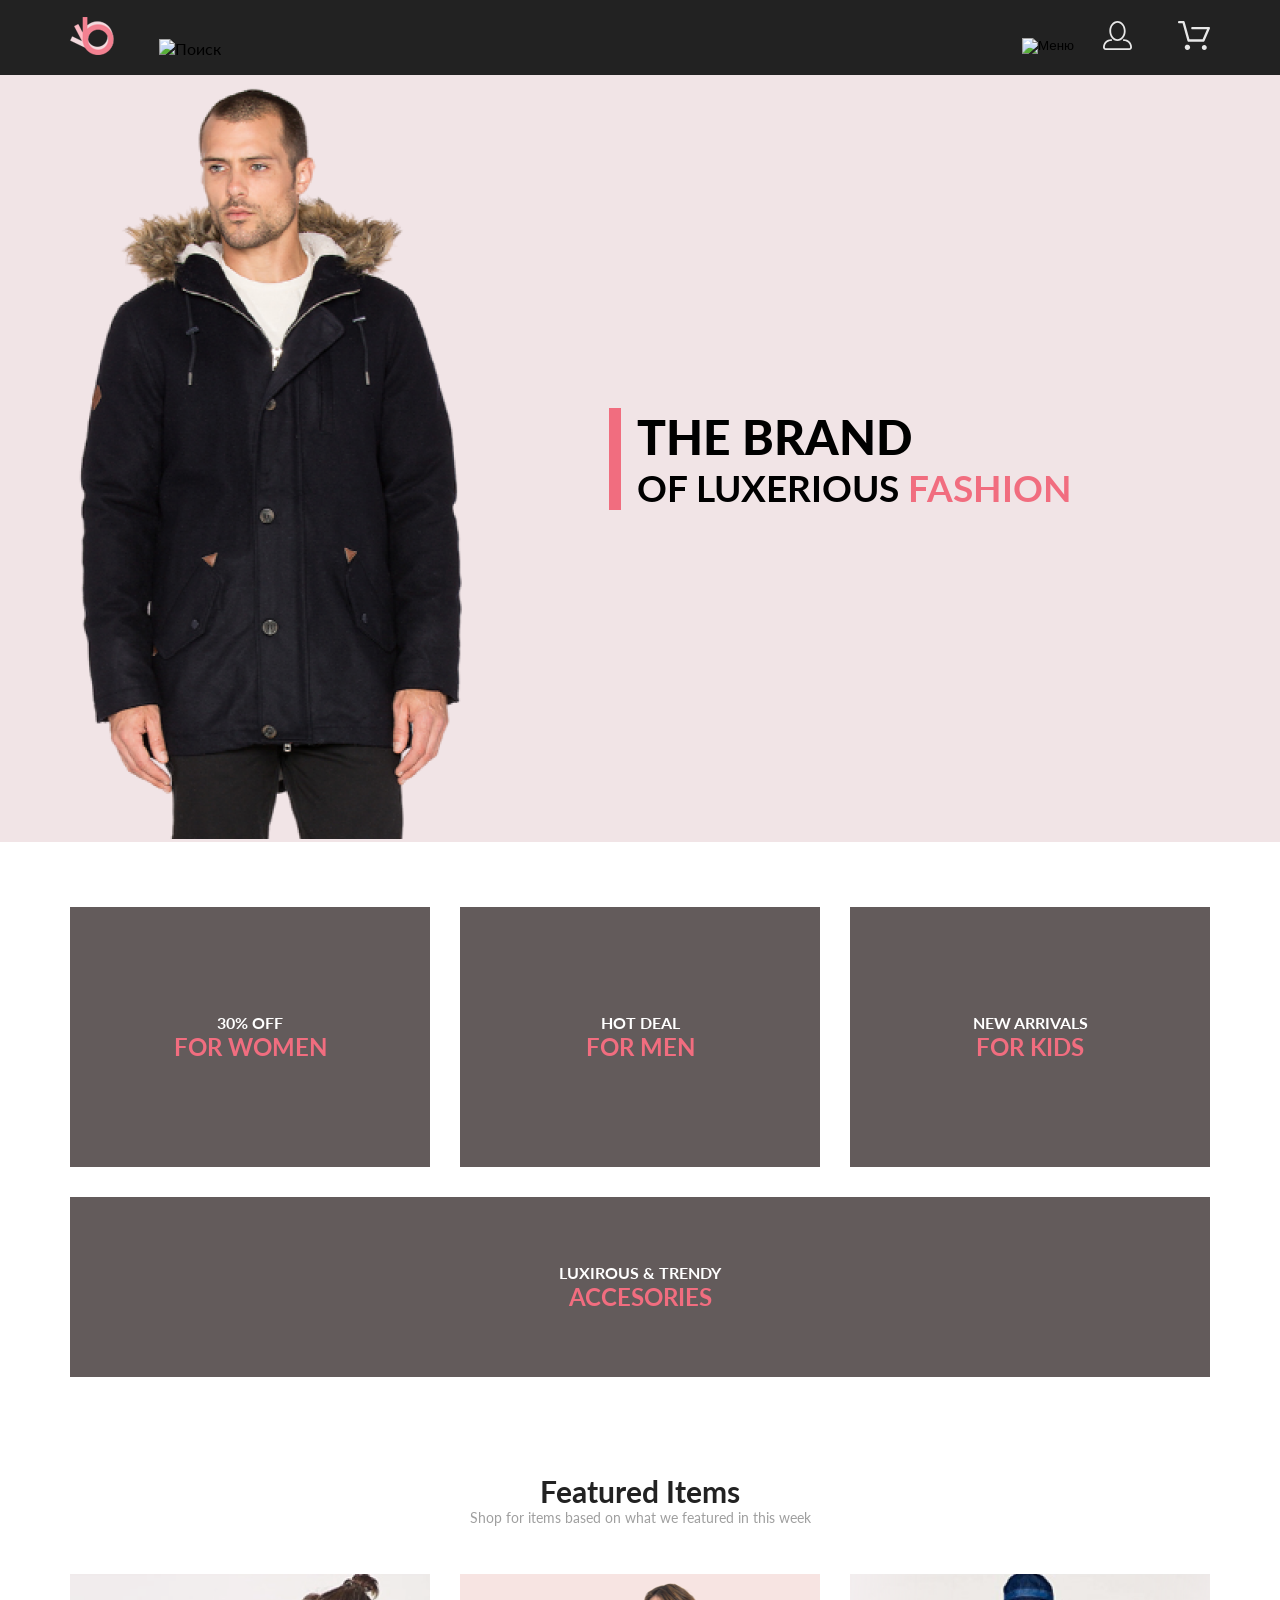
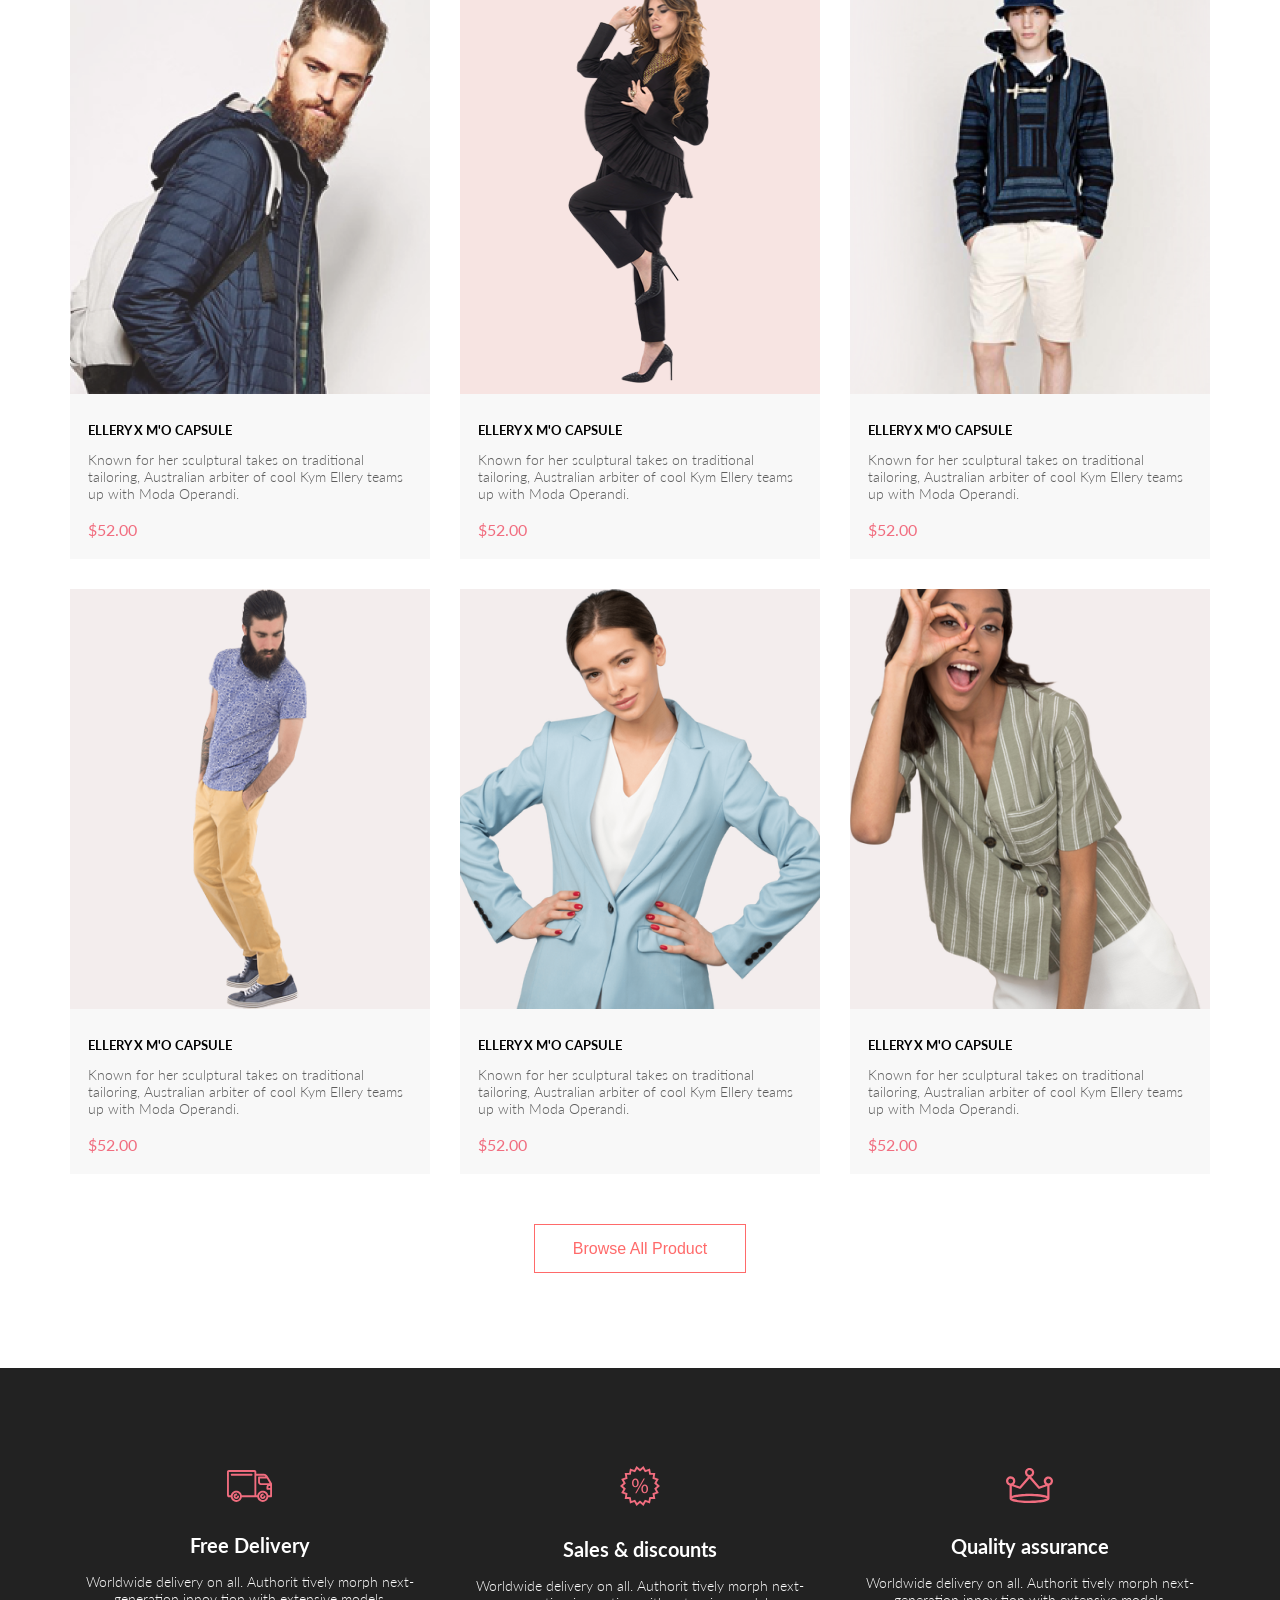
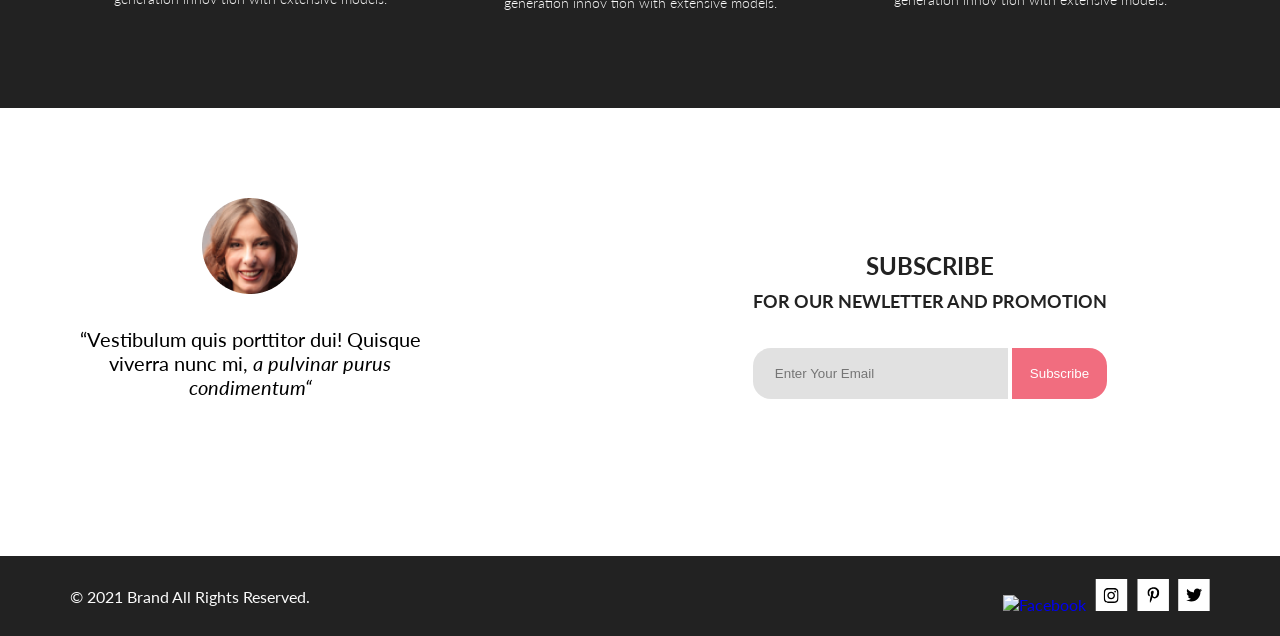
==== index.html @ e8c3c55f "Исправил замечания" ====
<!doctype html>
<html lang="ru-RU">

<head>
    <meta charset="utf-8">
    <meta name="viewport" content="width=device-width, initial-scale=1">
    <title>Главная</title>
    <link rel="stylesheet" href="css/reset.css">
    <link rel="stylesheet" href="css/style.css">
    <link rel="preconnect" href="https://fonts.gstatic.com">
    <link href="https://fonts.googleapis.com/css2?family=Lato:wght@300;400;700;900&display=swap" rel="stylesheet">
</head>

<body>
    <header class="header">
        <div class="container">
            <div>
                <img class="header__logo" src="img/header_logo.png" alt="Логотип" width="44" height="38">
                <img src="img/header_loupe.svg" alt="Поиск" width="26" height="27">
            </div>
            <div>
                <button class="header__button">
                    <img src="img/header_menu.svg" alt="Меню" width="32" height="23">
                </button>
                <a href="#"><img class="header__user" src="img/header_person.svg" alt="Пользователь" width="29" height="29"></a>
                <a href="#"><img src="img/header_cart.svg" alt="Корзина" width="32" height="29"></a>
            </div>
            <nav class="header__menu">
                menu
                <ul>
                    <li>
                        <h2>man</h2>
                        <ul>
                            <li><a href="#">Accessories</a></li>
                            <li><a href="#">Bags</a></li>
                            <li><a href="#">Denim</a></li>
                            <li><a href="#">T-Shirts</a></li>
                        </ul>
                    </li>
                    <li>
                        <h2>woman</h2>
                        <ul>
                            <li><a href="#">Accessories</a></li>
                            <li><a href="#">Jackets & Coats</a></li>
                            <li><a href="#">Polos</a></li>
                            <li><a href="#">T-Shirts</a></li>
                            <li><a href="#">Shirts</a></li>
                        </ul>
                    </li>
                    <li>
                        <h2>kids</h2>
                        <ul>
                            <li><a href="#">Accessories</a></li>
                            <li><a href="#">Jackets & Coats</a></li>
                            <li><a href="#">Polos</a></li>
                            <li><a href="#">T-Shirts</a></li>
                            <li><a href="#">Shirts</a></li>
                            <li><a href="#">Bags </a></li>
                        </ul>
                    </li>
                </ul>
            </nav>
        </div>
    </header>
    <main>
        <section class="brand">
            <div class="container">
                <div class="brand__photo">
                    <img src="img/mainPhoto.png" alt="Основное изображение" width="400" height="764">
                </div>
                <div class="brand__name">
                    <h1 class="brand__title">the brand <span class="brand__subtitle">of luxerious <span class="brand__subtitle-pink">fashion</span></span></h1>
                </div>
            </div>
        </section>
        <section class="offers container">
            <h2 class="visually-hidden">Offers</h2>
            <ul class="offers__list">
                <li class="offers__item offers__item--woman">
                    <div>
                        <h3 class="offers__head">30% off</h3>
                        <p class="offers__text">for women</p>
                    </div>
                </li>
                <li class="offers__item offers__item--man">
                    <div>
                        <h3 class="offers__head">hot deal</h3>
                        <p class="offers__text">for men</p>
                    </div>
                </li>
                <li class="offers__item offers__item--kids">
                    <div>
                        <h3 class="offers__head">new arrivals</h3>
                        <p class="offers__text">for kids</p>
                    </div>
                </li>
                <li class="offers__item offers__item--accesories">
                    <div>
                        <h3 class="offers__head">luxirous & trendy</h3>
                        <p class="offers__text">accesories</p>
                    </div>
                </li>
            </ul>
        </section>
        <section class="product container">
            <h2 class="product__head">Featured Items</h2>
            <p class="product__subhead">Shop for items based on what we featured in this week</p>
            <ul class="product__wrapper">
                <li class="product__items">
                    <img src="img/product_photo_01.png" alt="Фотография товара" width="360" height="420">
                    <div class="product__info">
                        <h3 class="product__info-head">ellery x m'o capsule</h3>
                        <p class="product__info-text">Known for her sculptural takes on traditional tailoring, Australian arbiter of cool Kym
                            Ellery
                            teams up with Moda Operandi.</p>
                        <p class="product__info-price">$52.00</p>
                    </div>
                </li>
                <li class="product__items">
                    <img src="img/product_photo_02.png" alt="Фотография товара" width="360" height="420">
                    <div class="product__info">
                        <h3 class="product__info-head">ellery x m'o capsule</h3>
                        <p class="product__info-text">Known for her sculptural takes on traditional tailoring, Australian arbiter of cool Kym Ellery
                            teams up with Moda Operandi.</p>
                        <p class="product__info-price">$52.00</p>
                    </div>
                </li>
                <li class="product__items">
                    <img src="img/product_photo_03.png" alt="Фотография товара" width="360" height="420">
                    <div class="product__info">
                        <h3 class="product__info-head">ellery x m'o capsule</h3>
                        <p class="product__info-text">Known for her sculptural takes on traditional tailoring, Australian arbiter of cool Kym Ellery
                            teams up with Moda Operandi.</p>
                        <p class="product__info-price">$52.00</p>
                    </div>
                </li>
                <li class="product__items">
                    <img src="img/product_photo_04.png" alt="Фотография товара" width="360" height="420">
                    <div class="product__info">
                        <h3 class="product__info-head">ellery x m'o capsule</h3>
                        <p class="product__info-text">Known for her sculptural takes on traditional tailoring, Australian arbiter of cool Kym
                            Ellery
                            teams up with Moda Operandi.</p>
                        <p class="product__info-price">$52.00</p>
                    </div>
                </li>
                <li class="product__items">
                    <img src="img/product_photo_05.png" alt="Фотография товара" width="360" height="420">
                    <div class="product__info">
                        <h3 class="product__info-head">ellery x m'o capsule</h3>
                        <p class="product__info-text">Known for her sculptural takes on traditional tailoring, Australian arbiter of cool Kym Ellery
                            teams up with Moda Operandi.</p>
                        <p class="product__info-price">$52.00</p>
                    </div>
                </li>
                <li class="product__items">
                    <img src="img/product_photo_06.png" alt="Фотография товара" width="360" height="420">
                    <div class="product__info">
                        <h3 class="product__info-head">ellery x m'o capsule</h3>
                        <p class="product__info-text">Known for her sculptural takes on traditional tailoring, Australian arbiter of cool Kym Ellery
                            teams up with Moda Operandi.</p>
                        <p class="product__info-price">$52.00</p>
                    </div>
                </li>
            </ul>
            <button class="product__button">
                <a class="product__button-text" href="#">Browse All Product</a>
            </button>
        </section>
        <section class="feature">
            <!--            H6 скрытый. Для SEO         -->
            <h2 class="visually-hidden">feature</h2>
            <ul class="container">
                <li>
                    <img src="img/feature_delivery.svg" alt="Доставка">
                    <h3 class="feature__head">Free Delivery</h3>
                    <p class="feature__text">Worldwide delivery on all. Authorit tively morph <wbr> next-generation innov tion with extensive models.</p>
                </li>
                <li>
                    <img src="img/feature_sales.svg" alt="Скидки">
                    <h3 class="feature__head">Sales & discounts</h3>
                    <p class="feature__text">Worldwide delivery on all. Authorit tively morph <wbr> next-generation innov tion with extensive models.</p>
                </li>
                <li>
                    <img src="img/feature_quality.svg" alt="Качество товаров">
                    <h3 class="feature__head">Quality assurance</h3>
                    <p class="feature__text">Worldwide delivery on all. Authorit tively morph <wbr> next-generation innov tion with extensive models.</p>
                </li>
            </ul>
        </section>
    </main>
    <footer>
        <section class="feedback">
            <!--            H6 скрытый. Для SEO         -->
            <h2 class="visually-hidden">feedback</h2>
            <div class="container">
                <article class="feedback__comment">
                    <img src="img/feedback_Photo.png" alt="Фотография покупателя">
                    <p class="feedback__text">“Vestibulum quis porttitor dui! Quisque viverra nunc mi, <span class="feedback__subtext">a pulvinar purus condimentum“</span></p>
                </article>
                <form class="feedback__subscribe" action="">
                    <h2 class="feedback__subscribe-head">subscribe</h2>
                    <h3 class="feedback__subscribe-subhead">for our newletter and promotion</h3>
                    <input class="feedback__subscribe-input" type="email" placeholder="Enter Your Email">
                    <button class="feedback__subscribe-button" type="submit">Subscribe</button>
                </form>
            </div>
        </section>
        <section class="footer">
            <!--            H6 скрытый. Для SEO         -->
            <h2 class="visually-hidden">copyright</h2>
            <div class="container">
                <p class="footer__text">&copy 2021 Brand All Rights Reserved.</p>
                <div>
                    <a href="#"><img class="footer__icon" src="img/footer_facebook.svg" alt="Facebook"></a>
                    <a href="#"><img class="footer__icon" src="img/footer_instagram.svg" alt="Instagram"></a>
                    <a href="#"><img class="footer__icon" src="img/footer_pinterest.svg" alt="Pinterest"></a>
                    <a href="#"><img src="img/footer_twitter.svg" alt="Twitter"></a>
                </div>
            </div>
        </section>
    </footer>

</body>

</html>
---- css/style.css ----
:root {
    --dark: #222222;
    --pink: #F1E4E6;
    --dark-pink: #F16D7F;
}

body {
    font-family: Lato;
    font-size: 16px;
    font-style: normal;
    font-weight: 400;
    line-height: 19px;
}

.container {
    width: 1140px;
    margin: 0 auto;
}

.visually-hidden {
    position: absolute;
    width: 1px;
    height: 1px;
    margin: -1px;
    padding: 0;
    overflow: hidden;
    border: 0;
    clip: rect(0 0 0 0);
}

.header {
    background-color: var(--dark);
}

.header .container {
    display: flex;
    justify-content: space-between;
    align-items: center;
    min-height: 75px;
}

.header__logo {
    margin-right: 41px;
}

.header__user {
    margin: 0 42px 0 25px;
}

.header__button {
    border: 0;
    padding: 0;
    background-color: transparent;
}

.header__menu {
    display: none;
}

.brand {
    background-color: var(--pink);
}

.brand .container {
    display: flex;
    justify-content: space-between;
    align-items: center;
}

.brand__photo {
    flex-grow: 1;
}

.brand__name {
    flex-grow: 1;
}

.brand__title {
    border-left: 12px solid var(--dark-pink);
    padding-left: 16px;
    font-size: 48px;
    font-weight: 900;
    line-height: 58px;
    text-transform: uppercase;
}

.brand__subtitle {
    display: block;

    font-size: 37px;
    font-weight: 700;
    line-height: 44px;
}

.brand__subtitle-pink {
    color: var(--dark-pink);
}

.offers__list {
    display: flex;
    flex-wrap: wrap;
    justify-content: space-between;
    margin-top: 65px;
}

.offers__item {
    position: relative;
    color: white;
    width: 360px;
    min-height: 260px;
    margin: 0 0 30px;
    display: flex;
    justify-content: center;
    align-items: center;
    text-transform: uppercase;
    text-align: center;
    background-color: rgba(33, 22, 22, 0.7);
}

.offers__item::after {
    content: '';
    position: absolute;
    top: 0;
    left: 0;
    bottom: 0;
    right: 0;
    z-index: -1;
}

.offers__item--woman::after {
    background-image: url(../img/offerImage01.png);
}

.offers__item--man::after {
    background-image: url(../img/offerImage02.png);
}

.offers__item--kids::after {
    background-image: url(../img/offerImage03.png);
}

.offers__item--accesories {
    width: 100%;
    min-height: 180px;
    margin: 0;
}

.offers__item--accesories::after {
    background-image: url(../img/offerImage04.png);
}

.offers__head {
    font-size: 16px;
    line-height: 19px;
}

.offers__text {
    font-size: 24px;
    font-weight: 700;
    line-height: 29px;
    color: var(--dark-pink);
}

.product {
    text-align: center;
}

.product__head {
    margin-top: 96px;
    font-size: 30px;
    line-height: 36px;
    color: #222;
}

.product__subhead {
    font-size: 14px;
    line-height: 17px;
    color: #9f9f9f;
}

.product__wrapper {
    display: flex;
    flex-wrap: wrap;
    justify-content: space-between;
    margin-top: 48px;
}

.product__items {
    width: 360px;
    background-color: #f8f8f8;
    margin-bottom: 30px;
    text-align: left;
}

.product__info {
    padding: 25px 18px 20px;
}

.product__info-head {
    font-size: 13px;
    line-height: 16px;
    text-transform: uppercase;
}

.product__info-text {
    font-size: 14px;
    font-weight: 300;
    line-height: 17px;
    color: #5d5d5d;
    margin: 13px 0 18px;
}

.product__info-price {
    font-size: 16px;
    line-height: 19px;
    color: var(--dark-pink);
}

.product__button {
    font-size: 16px;
    line-height: 19px;
    border: 1px solid #ff6a6a;
    margin-top: 20px;
    padding: 14px 38px;
    background-color: transparent;
}

.product__button-text {
    color: #ff6a6a;
}

.feature {
    margin-top: 95px;
    background-color: #222;
}

.feature>.container {
    display: flex;
    justify-content: space-between;
    align-items: center;
    min-height: 340px;
    text-align: center;
}

.feature__head {
    padding: 28px 0 16px;
    font-size: 20px;
    line-height: 24px;
    color: white;
}

.feature__text {
    width: 360px;
    font-size: 14px;
    font-weight: 300;
    line-height: 17px;
    color: #fbfbfb;
}

.feedback {
    background-image: url(../img/feedback_Background.jpg);
    background-repeat: no-repeat;
    background-size: cover;
    min-height: 448px;
}

.feedback>.container {
    display: flex;
    justify-content: space-between;
    align-items: flex-end;
    text-align: center;
}

.feedback__comment {
    width: 360px;
    margin-top: 90px;
}

.feedback__text {
    margin-top: 30px;
    font-size: 20px;
    line-height: 24px;
}

.feedback__subtext {
    font-style: italic;
}

.feedback__subscribe {
    width: 560px;
    color: #222;
}

.feedback__subscribe-head {
    font-size: 24px;
    font-weight: 700;
    line-height: 40px;
    text-transform: uppercase;
}

.feedback__subscribe-subhead {
    font-size: 18px;
    line-height: 30px;
    text-transform: uppercase;
}

.feedback__subscribe-input {
    margin-top: 32px;
    padding: 18px 64px 18px 22px;
    background-color: #e1e1e1;
    border: 0;
    border-top-left-radius: 18px;
    border-bottom-left-radius: 18px;
}

.feedback__subscribe-button {
    padding: 18px 18px;
    background-color: var(--dark-pink);
    border: 0;
    border-top-right-radius: 18px;
    border-bottom-right-radius: 18px;
    color: white;
}

.footer {
    background-color: #222;
}

.footer>.container {
    display: flex;
    justify-content: space-between;
    align-items: center;
    min-height: 80px;
}

.footer__text {
    font-size: 16px;
    color: #fbfbfb;
}

.footer__icon {
    margin-right: 5px;
}
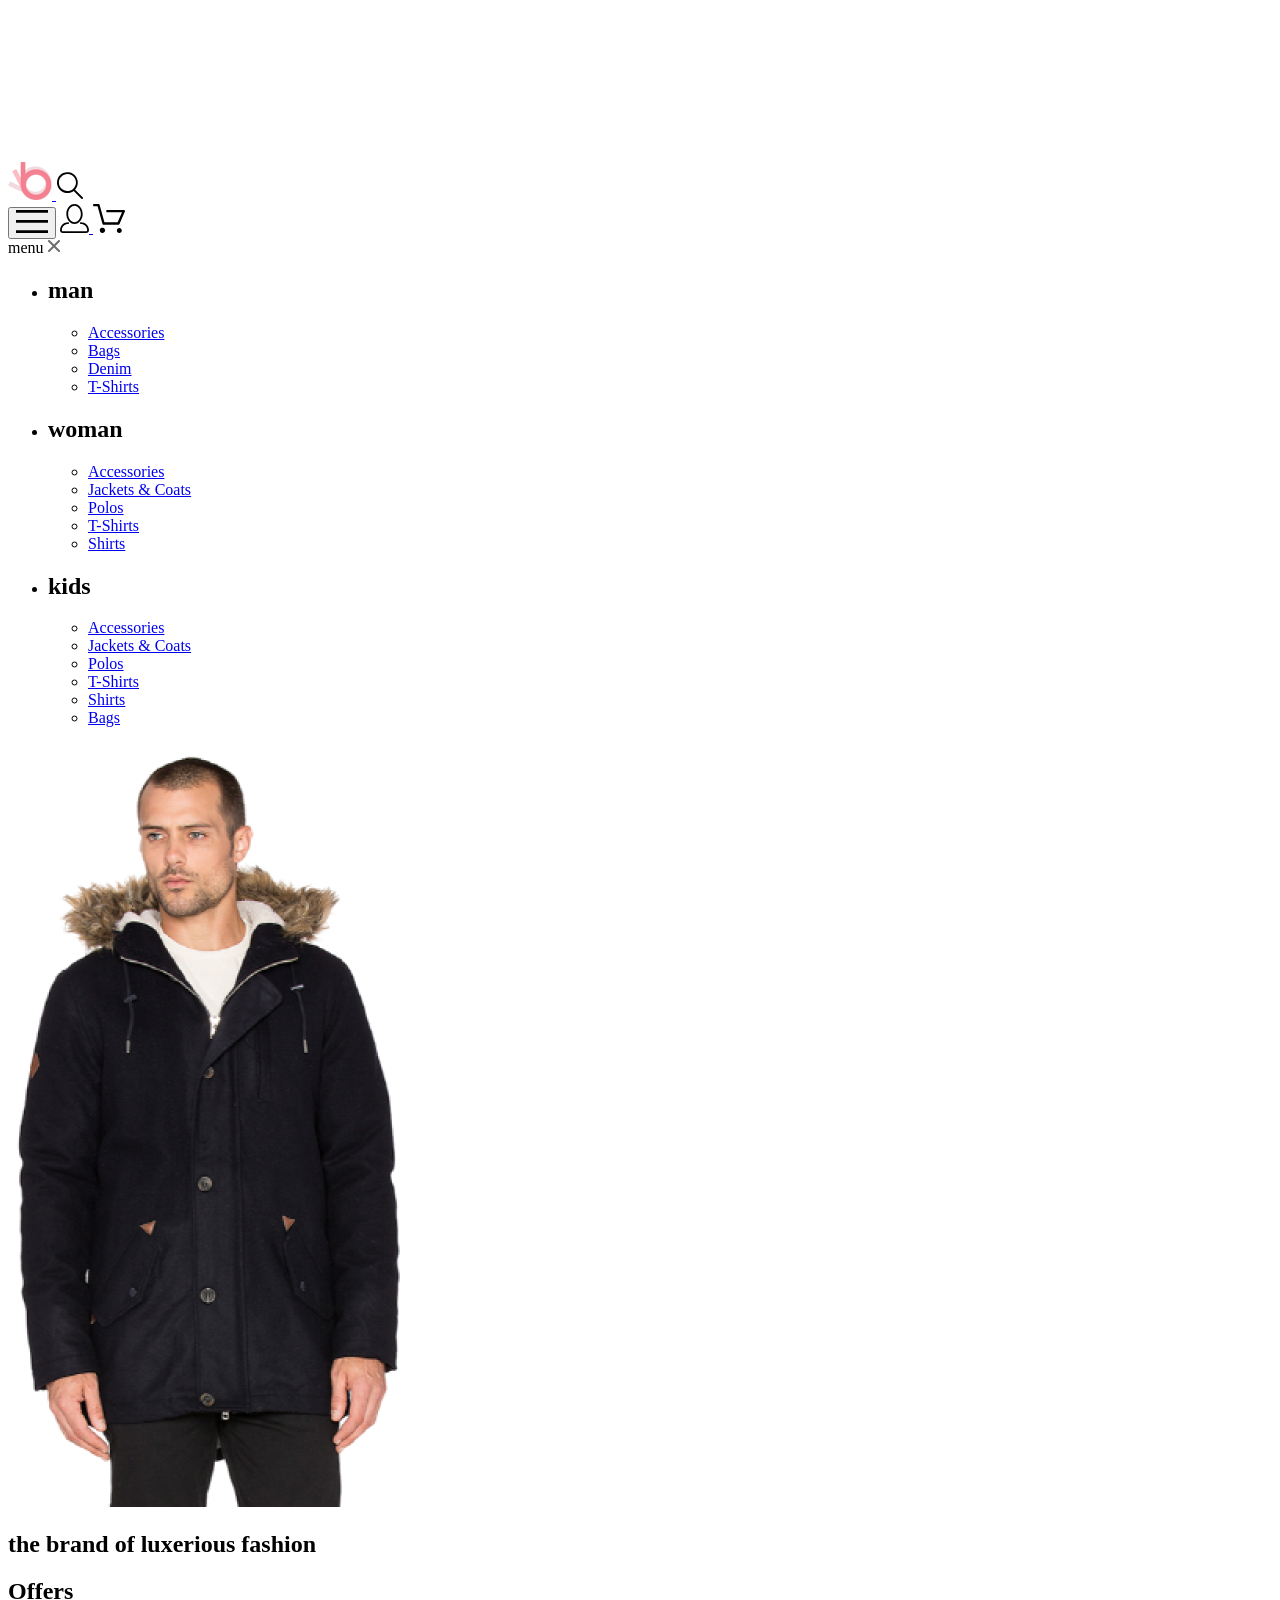
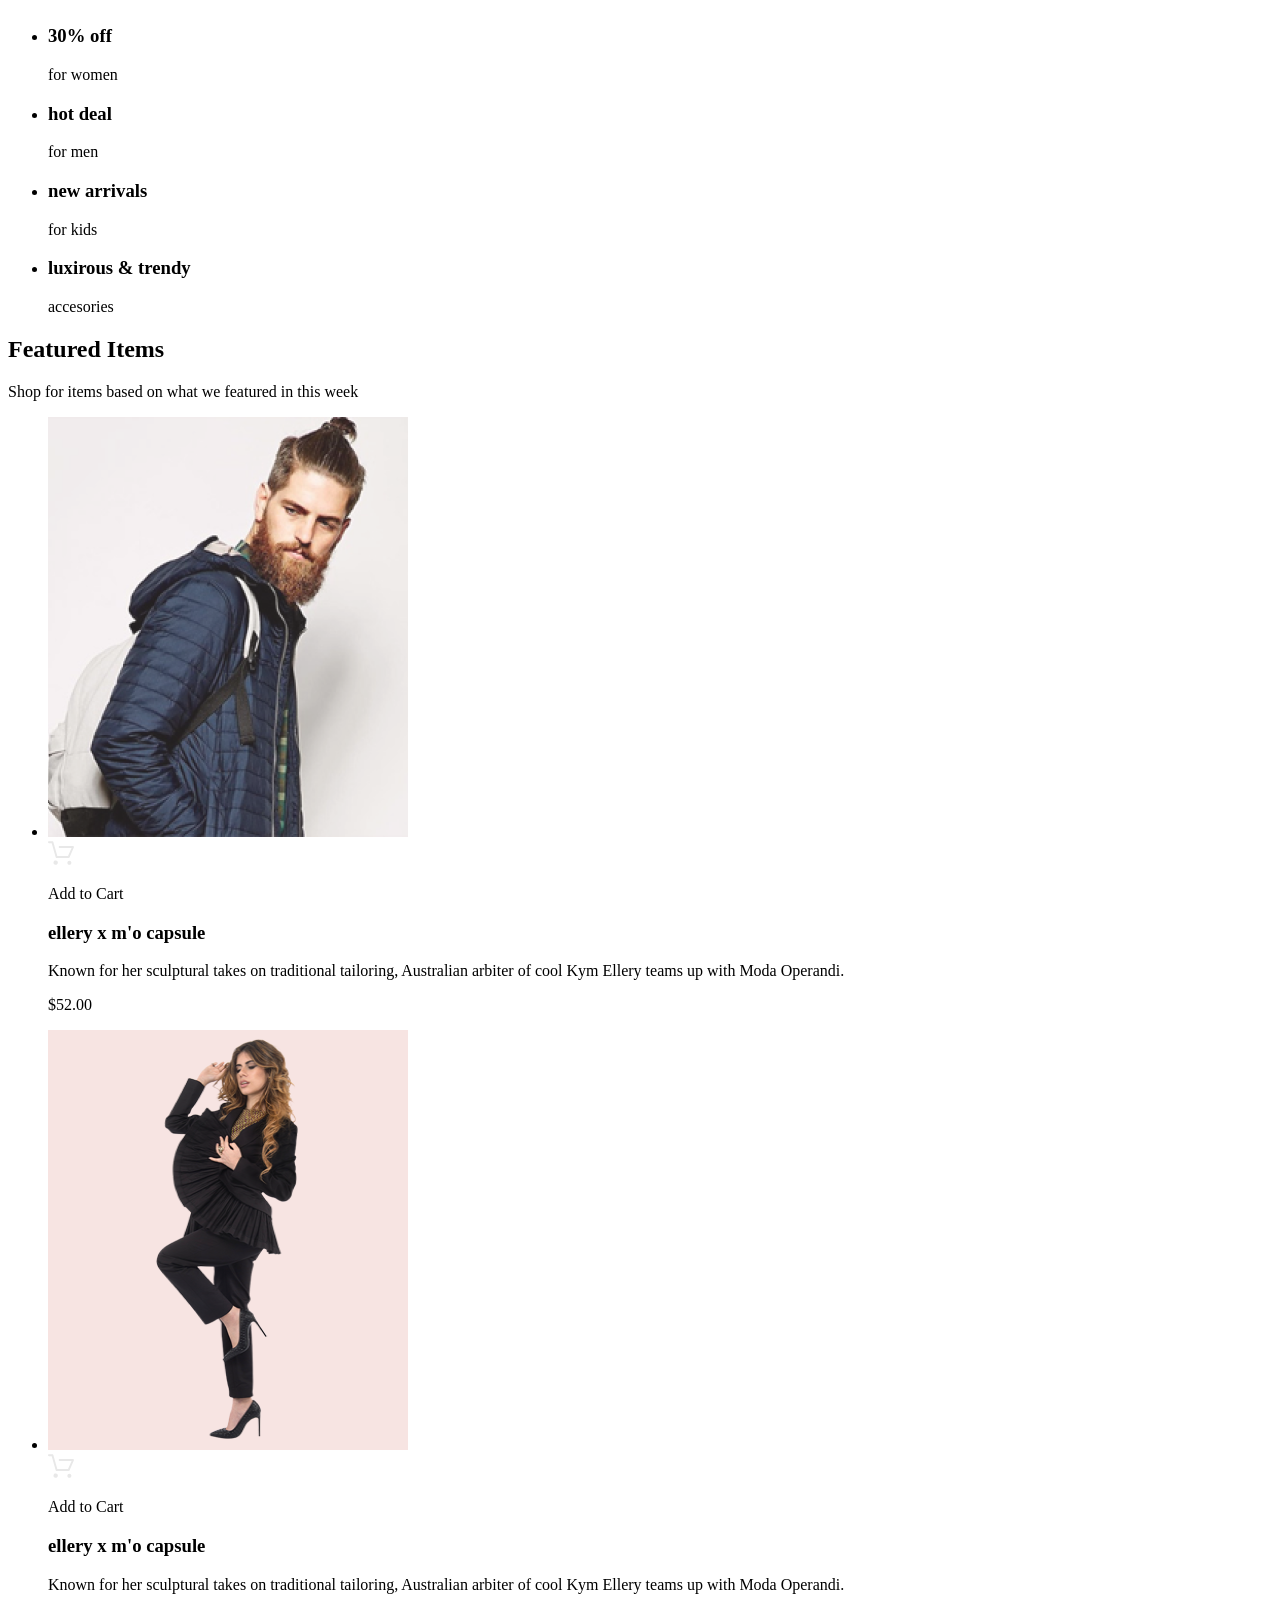
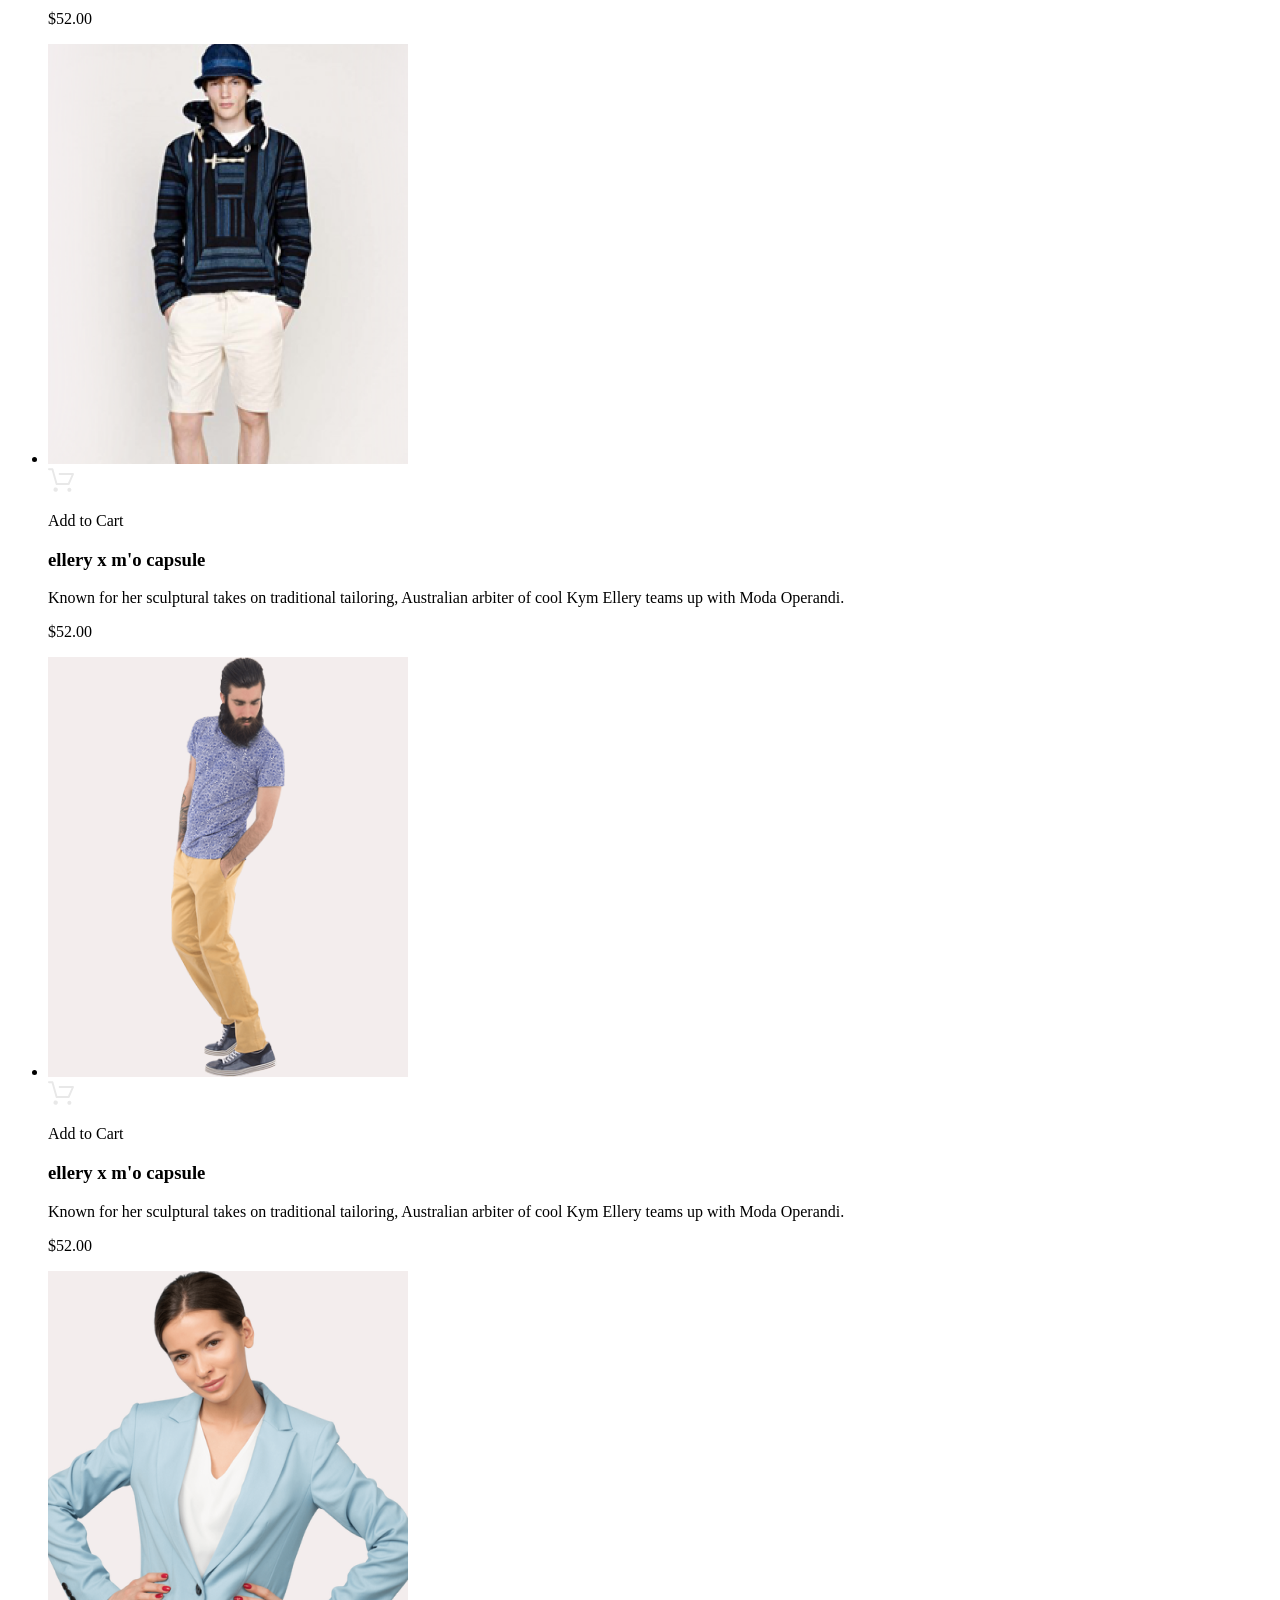
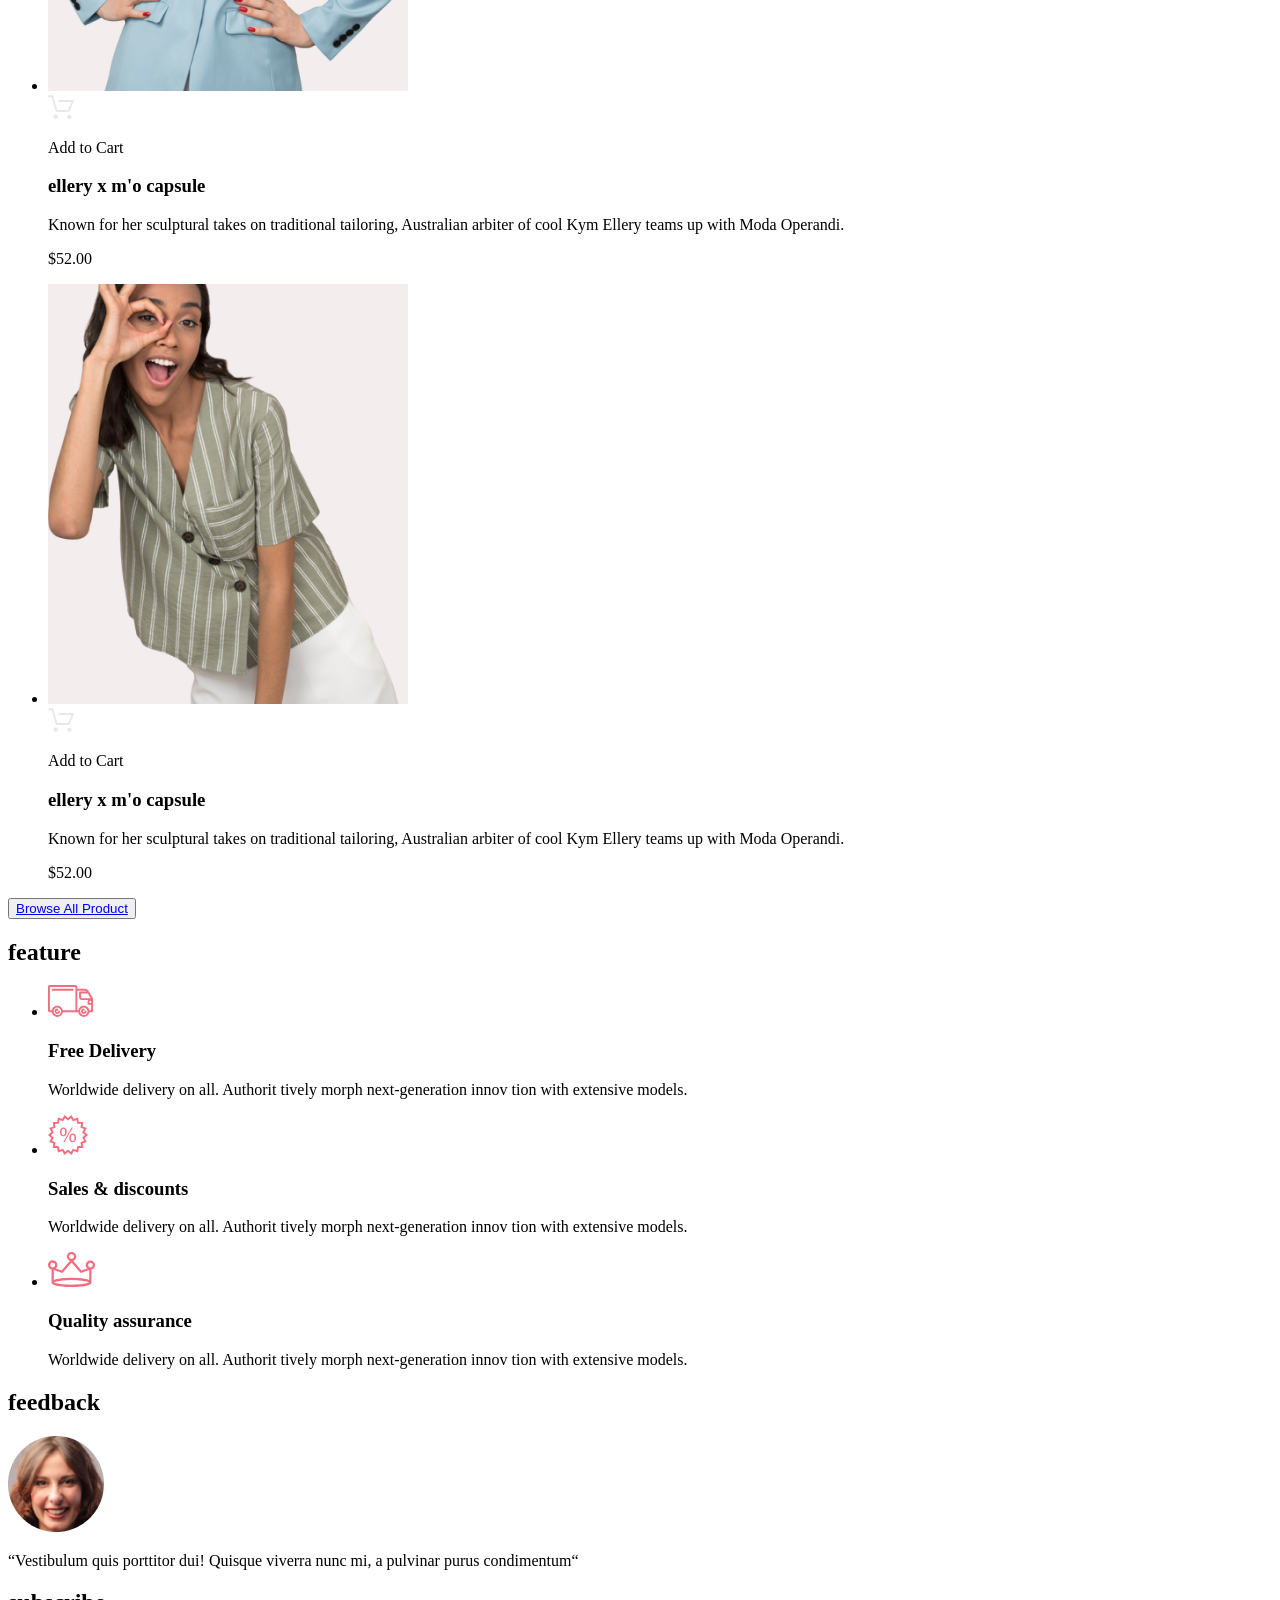
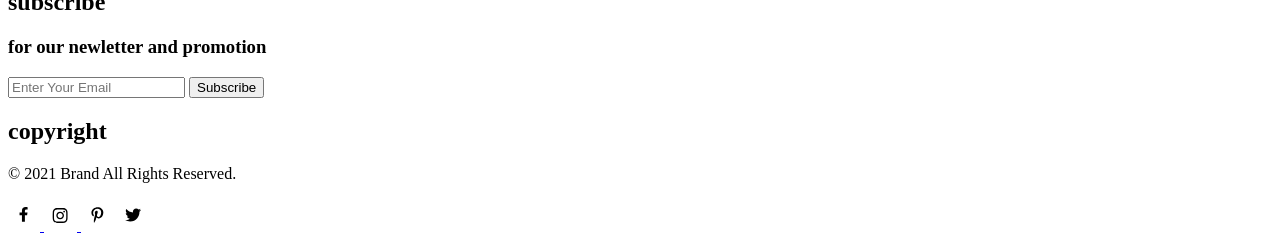
==== commit 23fd7c9f: "Хе-хе2" ====
--- a/index.html
+++ b/index.html
@@ -2,225 +2,331 @@
 <html lang="ru-RU">
 
 <head>
-    <meta charset="utf-8">
-    <meta name="viewport" content="width=device-width, initial-scale=1">
-    <title>Главная</title>
-    <link rel="stylesheet" href="css/reset.css">
-    <link rel="stylesheet" href="css/style.css">
-    <link rel="preconnect" href="https://fonts.gstatic.com">
-    <link href="https://fonts.googleapis.com/css2?family=Lato:wght@300;400;700;900&display=swap" rel="stylesheet">
+	<meta charset="utf-8">
+	<meta name="viewport" content="width=device-width, initial-scale=1">
+	<title>Главная</title>
+	<link rel="stylesheet" href="css/reset.css">
+	<link rel="stylesheet" href="css/style.css">
+	<link rel="preconnect" href="https://fonts.gstatic.com">
+	<link href="https://fonts.googleapis.com/css2?family=Lato:wght@300;400;700;900&display=swap" rel="stylesheet">
 </head>
 
 <body>
-    <header class="header">
-        <div class="container">
-            <div>
-                <img class="header__logo" src="img/header_logo.png" alt="Логотип" width="44" height="38">
-                <img src="img/header_loupe.svg" alt="Поиск" width="26" height="27">
-            </div>
-            <div>
-                <button class="header__button">
-                    <img src="img/header_menu.svg" alt="Меню" width="32" height="23">
-                </button>
-                <a href="#"><img class="header__user" src="img/header_person.svg" alt="Пользователь" width="29" height="29"></a>
-                <a href="#"><img src="img/header_cart.svg" alt="Корзина" width="32" height="29"></a>
-            </div>
-            <nav class="header__menu">
-                menu
-                <ul>
-                    <li>
-                        <h2>man</h2>
-                        <ul>
-                            <li><a href="#">Accessories</a></li>
-                            <li><a href="#">Bags</a></li>
-                            <li><a href="#">Denim</a></li>
-                            <li><a href="#">T-Shirts</a></li>
-                        </ul>
-                    </li>
-                    <li>
-                        <h2>woman</h2>
-                        <ul>
-                            <li><a href="#">Accessories</a></li>
-                            <li><a href="#">Jackets & Coats</a></li>
-                            <li><a href="#">Polos</a></li>
-                            <li><a href="#">T-Shirts</a></li>
-                            <li><a href="#">Shirts</a></li>
-                        </ul>
-                    </li>
-                    <li>
-                        <h2>kids</h2>
-                        <ul>
-                            <li><a href="#">Accessories</a></li>
-                            <li><a href="#">Jackets & Coats</a></li>
-                            <li><a href="#">Polos</a></li>
-                            <li><a href="#">T-Shirts</a></li>
-                            <li><a href="#">Shirts</a></li>
-                            <li><a href="#">Bags </a></li>
-                        </ul>
-                    </li>
-                </ul>
-            </nav>
-        </div>
-    </header>
-    <main>
-        <section class="brand">
-            <div class="container">
-                <div class="brand__photo">
-                    <img src="img/mainPhoto.png" alt="Основное изображение" width="400" height="764">
-                </div>
-                <div class="brand__name">
-                    <h1 class="brand__title">the brand <span class="brand__subtitle">of luxerious <span class="brand__subtitle-pink">fashion</span></span></h1>
-                </div>
-            </div>
-        </section>
-        <section class="offers container">
-            <h2 class="visually-hidden">Offers</h2>
-            <ul class="offers__list">
-                <li class="offers__item offers__item--woman">
-                    <div>
-                        <h3 class="offers__head">30% off</h3>
-                        <p class="offers__text">for women</p>
-                    </div>
-                </li>
-                <li class="offers__item offers__item--man">
-                    <div>
-                        <h3 class="offers__head">hot deal</h3>
-                        <p class="offers__text">for men</p>
-                    </div>
-                </li>
-                <li class="offers__item offers__item--kids">
-                    <div>
-                        <h3 class="offers__head">new arrivals</h3>
-                        <p class="offers__text">for kids</p>
-                    </div>
-                </li>
-                <li class="offers__item offers__item--accesories">
-                    <div>
-                        <h3 class="offers__head">luxirous & trendy</h3>
-                        <p class="offers__text">accesories</p>
-                    </div>
-                </li>
-            </ul>
-        </section>
-        <section class="product container">
-            <h2 class="product__head">Featured Items</h2>
-            <p class="product__subhead">Shop for items based on what we featured in this week</p>
-            <ul class="product__wrapper">
-                <li class="product__items">
-                    <img src="img/product_photo_01.png" alt="Фотография товара" width="360" height="420">
-                    <div class="product__info">
-                        <h3 class="product__info-head">ellery x m'o capsule</h3>
-                        <p class="product__info-text">Known for her sculptural takes on traditional tailoring, Australian arbiter of cool Kym
-                            Ellery
-                            teams up with Moda Operandi.</p>
-                        <p class="product__info-price">$52.00</p>
-                    </div>
-                </li>
-                <li class="product__items">
-                    <img src="img/product_photo_02.png" alt="Фотография товара" width="360" height="420">
-                    <div class="product__info">
-                        <h3 class="product__info-head">ellery x m'o capsule</h3>
-                        <p class="product__info-text">Known for her sculptural takes on traditional tailoring, Australian arbiter of cool Kym Ellery
-                            teams up with Moda Operandi.</p>
-                        <p class="product__info-price">$52.00</p>
-                    </div>
-                </li>
-                <li class="product__items">
-                    <img src="img/product_photo_03.png" alt="Фотография товара" width="360" height="420">
-                    <div class="product__info">
-                        <h3 class="product__info-head">ellery x m'o capsule</h3>
-                        <p class="product__info-text">Known for her sculptural takes on traditional tailoring, Australian arbiter of cool Kym Ellery
-                            teams up with Moda Operandi.</p>
-                        <p class="product__info-price">$52.00</p>
-                    </div>
-                </li>
-                <li class="product__items">
-                    <img src="img/product_photo_04.png" alt="Фотография товара" width="360" height="420">
-                    <div class="product__info">
-                        <h3 class="product__info-head">ellery x m'o capsule</h3>
-                        <p class="product__info-text">Known for her sculptural takes on traditional tailoring, Australian arbiter of cool Kym
-                            Ellery
-                            teams up with Moda Operandi.</p>
-                        <p class="product__info-price">$52.00</p>
-                    </div>
-                </li>
-                <li class="product__items">
-                    <img src="img/product_photo_05.png" alt="Фотография товара" width="360" height="420">
-                    <div class="product__info">
-                        <h3 class="product__info-head">ellery x m'o capsule</h3>
-                        <p class="product__info-text">Known for her sculptural takes on traditional tailoring, Australian arbiter of cool Kym Ellery
-                            teams up with Moda Operandi.</p>
-                        <p class="product__info-price">$52.00</p>
-                    </div>
-                </li>
-                <li class="product__items">
-                    <img src="img/product_photo_06.png" alt="Фотография товара" width="360" height="420">
-                    <div class="product__info">
-                        <h3 class="product__info-head">ellery x m'o capsule</h3>
-                        <p class="product__info-text">Known for her sculptural takes on traditional tailoring, Australian arbiter of cool Kym Ellery
-                            teams up with Moda Operandi.</p>
-                        <p class="product__info-price">$52.00</p>
-                    </div>
-                </li>
-            </ul>
-            <button class="product__button">
-                <a class="product__button-text" href="#">Browse All Product</a>
-            </button>
-        </section>
-        <section class="feature">
-            <!--            H6 скрытый. Для SEO         -->
-            <h2 class="visually-hidden">feature</h2>
-            <ul class="container">
-                <li>
-                    <img src="img/feature_delivery.svg" alt="Доставка">
-                    <h3 class="feature__head">Free Delivery</h3>
-                    <p class="feature__text">Worldwide delivery on all. Authorit tively morph <wbr> next-generation innov tion with extensive models.</p>
-                </li>
-                <li>
-                    <img src="img/feature_sales.svg" alt="Скидки">
-                    <h3 class="feature__head">Sales & discounts</h3>
-                    <p class="feature__text">Worldwide delivery on all. Authorit tively morph <wbr> next-generation innov tion with extensive models.</p>
-                </li>
-                <li>
-                    <img src="img/feature_quality.svg" alt="Качество товаров">
-                    <h3 class="feature__head">Quality assurance</h3>
-                    <p class="feature__text">Worldwide delivery on all. Authorit tively morph <wbr> next-generation innov tion with extensive models.</p>
-                </li>
-            </ul>
-        </section>
-    </main>
-    <footer>
-        <section class="feedback">
-            <!--            H6 скрытый. Для SEO         -->
-            <h2 class="visually-hidden">feedback</h2>
-            <div class="container">
-                <article class="feedback__comment">
-                    <img src="img/feedback_Photo.png" alt="Фотография покупателя">
-                    <p class="feedback__text">“Vestibulum quis porttitor dui! Quisque viverra nunc mi, <span class="feedback__subtext">a pulvinar purus condimentum“</span></p>
-                </article>
-                <form class="feedback__subscribe" action="">
-                    <h2 class="feedback__subscribe-head">subscribe</h2>
-                    <h3 class="feedback__subscribe-subhead">for our newletter and promotion</h3>
-                    <input class="feedback__subscribe-input" type="email" placeholder="Enter Your Email">
-                    <button class="feedback__subscribe-button" type="submit">Subscribe</button>
-                </form>
-            </div>
-        </section>
-        <section class="footer">
-            <!--            H6 скрытый. Для SEO         -->
-            <h2 class="visually-hidden">copyright</h2>
-            <div class="container">
-                <p class="footer__text">&copy 2021 Brand All Rights Reserved.</p>
-                <div>
-                    <a href="#"><img class="footer__icon" src="img/footer_facebook.svg" alt="Facebook"></a>
-                    <a href="#"><img class="footer__icon" src="img/footer_instagram.svg" alt="Instagram"></a>
-                    <a href="#"><img class="footer__icon" src="img/footer_pinterest.svg" alt="Pinterest"></a>
-                    <a href="#"><img src="img/footer_twitter.svg" alt="Twitter"></a>
-                </div>
-            </div>
-        </section>
-    </footer>
-
+	<svg class="visually-hidden">
+		<symbol id="icon__loupe">
+			<path
+				d="M19.0596 17.6259C20.6713 15.8658 21.6282 13.6048 21.7698 11.2225C21.9113 8.84018 21.2288 6.48173 19.8369 4.54318C18.445 2.60463 16.4285 1.20404 14.126 0.576619C11.8234 -0.0508009 9.3751 0.13316 7.19217 1.09761C5.00923 2.06205 3.22463 3.74825 2.13804 5.87302C1.05145 7.9978 0.729054 10.4318 1.225 12.7661C1.72094 15.1005 3.00501 17.1932 4.86158 18.6927C6.71814 20.1922 9.03413 21.0072 11.4206 21.0009C13.673 21.004 15.8645 20.27 17.6606 18.9109L25.4086 26.7179C25.4941 26.807 25.5965 26.8781 25.7099 26.927C25.8232 26.9759 25.9452 27.0017 26.0686 27.0029C26.1923 27.0033 26.3148 26.9782 26.4283 26.9292C26.5419 26.8801 26.6441 26.8082 26.7286 26.7179C26.9025 26.537 26.9997 26.2958 26.9997 26.0449C26.9997 25.794 26.9025 25.5528 26.7286 25.3719L19.0596 17.6259ZM2.88662 10.5009C2.89946 8.81563 3.41094 7.17187 4.35659 5.77685C5.30224 4.38183 6.63972 3.29801 8.20044 2.662C9.76115 2.02599 11.4752 1.86627 13.1266 2.20298C14.7779 2.53969 16.2926 3.35775 17.4797 4.55404C18.6668 5.75033 19.4732 7.27129 19.7972 8.92519C20.1212 10.5791 19.9483 12.2919 19.3002 13.8476C18.6522 15.4034 17.5581 16.7325 16.1559 17.6674C14.7536 18.6023 13.1059 19.1011 11.4206 19.1009C9.14916 19.0901 6.97482 18.1784 5.37484 16.566C3.77486 14.9537 2.87998 12.7724 2.88662 10.5009Z" />
+		</symbol>
+		<symbol id="icon__menu">
+			<path d="M0 23V20.31H32V23H0ZM0 12.76V10.07H32V12.76H0ZM0 2.69V0H32V2.69H0Z" />
+		</symbol>
+		<symbol id="icon__user">
+			<path
+				d="M14.5 19.937C19 19.937 22.656 15.464 22.656 9.968C22.656 4.472 19 0 14.5 0C13.3631 0.0217413 12.2463 0.303398 11.2351 0.823397C10.2239 1.34339 9.34507 2.08794 8.66602 3C7.12663 4.99573 6.30819 7.45381 6.34399 9.974C6.34399 15.465 10 19.937 14.5 19.937ZM14.5 1.813C18 1.813 20.844 5.472 20.844 9.969C20.844 14.466 17.998 18.125 14.5 18.125C11.002 18.125 8.15603 14.465 8.15503 9.969C8.15403 5.473 11 1.813 14.5 1.813ZM20.844 18.125C20.6036 18.125 20.373 18.2205 20.203 18.3905C20.033 18.5605 19.9375 18.7911 19.9375 19.0315C19.9375 19.2719 20.033 19.5025 20.203 19.6725C20.373 19.8425 20.6036 19.938 20.844 19.938C22.526 19.9399 24.1386 20.6088 25.3279 21.7982C26.5172 22.9875 27.1861 24.6 27.188 26.282C27.1875 26.5221 27.0918 26.7523 26.922 26.9221C26.7522 27.0918 26.5221 27.1875 26.282 27.188H2.71997C2.47985 27.1875 2.24975 27.0918 2.07996 26.9221C1.91016 26.7523 1.81449 26.5221 1.81396 26.282C1.81608 24.6001 2.48517 22.9877 3.67444 21.7985C4.86371 20.6092 6.47608 19.9401 8.15796 19.938C8.39824 19.938 8.62868 19.8425 8.79858 19.6726C8.96849 19.5027 9.06396 19.2723 9.06396 19.032C9.06396 18.7917 8.96849 18.5613 8.79858 18.3914C8.62868 18.2215 8.39824 18.126 8.15796 18.126C5.99541 18.1279 3.92201 18.9875 2.39258 20.5164C0.863144 22.0453 0.00264777 24.1185 0 26.281C0.000794067 27.0019 0.287502 27.693 0.797241 28.2027C1.30698 28.7125 1.99811 28.9992 2.71899 29H26.282C27.0027 28.9989 27.6936 28.7121 28.2031 28.2024C28.7126 27.6927 28.9992 27.0017 29 26.281C28.9974 24.1187 28.1372 22.0457 26.6083 20.5168C25.0793 18.9878 23.0063 18.1276 20.844 18.125Z" />
+		</symbol>
+		<symbol id="icon__cart">
+			<path
+				d="M26.2009 29C25.5532 28.9738 24.9415 28.6948 24.4972 28.2227C24.0529 27.7506 23.8114 27.1232 23.8245 26.475C23.8376 25.8269 24.1043 25.2097 24.5673 24.7559C25.0303 24.3022 25.6527 24.048 26.301 24.048C26.9493 24.048 27.5717 24.3022 28.0347 24.7559C28.4977 25.2097 28.7644 25.8269 28.7775 26.475C28.7906 27.1232 28.549 27.7506 28.1047 28.2227C27.6604 28.6948 27.0488 28.9738 26.401 29H26.2009ZM6.75293 26.32C6.75293 25.79 6.91011 25.2718 7.20459 24.8311C7.49907 24.3904 7.91764 24.0469 8.40735 23.844C8.89705 23.6412 9.43594 23.5881 9.95581 23.6915C10.4757 23.7949 10.9532 24.0502 11.328 24.425C11.7028 24.7998 11.9581 25.2773 12.0615 25.7972C12.1649 26.317 12.1118 26.8559 11.9089 27.3456C11.7061 27.8353 11.3626 28.2539 10.9219 28.5483C10.4812 28.8428 9.96304 29 9.43298 29C9.08087 29.0003 8.73212 28.9311 8.40674 28.7966C8.08136 28.662 7.78569 28.4646 7.53662 28.2158C7.28755 27.9669 7.09001 27.6713 6.9552 27.3461C6.82039 27.0208 6.75098 26.6721 6.75098 26.32H6.75293ZM10.553 20.686C10.2935 20.6868 10.0409 20.6024 9.83411 20.4457C9.62727 20.2891 9.47758 20.0689 9.40796 19.819L4.57495 2.36401H1.18201C0.868521 2.36401 0.567859 2.23947 0.346191 2.01781C0.124523 1.79614 0 1.49549 0 1.18201C0 0.868519 0.124523 0.567873 0.346191 0.346205C0.567859 0.124537 0.868521 5.81268e-06 1.18201 5.81268e-06H5.46301C5.7225 -0.00080736 5.97504 0.0837201 6.18176 0.240568C6.38848 0.397416 6.53784 0.617884 6.60693 0.868006L11.4399 18.323H24.6179L29.001 8.27501H14.401C14.2428 8.27961 14.0854 8.25242 13.9379 8.19507C13.7904 8.13771 13.6559 8.05134 13.5424 7.94108C13.4288 7.83082 13.3386 7.69891 13.277 7.55315C13.2154 7.40739 13.1836 7.25075 13.1836 7.0925C13.1836 6.93426 13.2154 6.77762 13.277 6.63186C13.3386 6.4861 13.4288 6.35419 13.5424 6.24393C13.6559 6.13367 13.7904 6.0473 13.9379 5.98994C14.0854 5.93259 14.2428 5.90541 14.401 5.91001H30.814C31.0097 5.90996 31.2022 5.95866 31.3744 6.05172C31.5465 6.14478 31.6928 6.27926 31.7999 6.44301C31.9078 6.60729 31.9734 6.79569 31.9908 6.99145C32.0083 7.18721 31.9771 7.38424 31.9 7.565L26.495 19.977C26.4026 20.1876 26.251 20.3668 26.0585 20.4927C25.866 20.6186 25.641 20.6858 25.411 20.686H10.553Z" />
+		</symbol>
+	</svg>
+	<header class="header">
+		<div class="container">
+			<div>
+				<a href="#">
+					<img class="header__logo" src="img/header_logo.png" alt="Логотип" width="44" height="38">
+				</a>
+				<svg class="header__icon-redrow" width="27" height="28">
+					<use href="#icon__loupe" />
+				</svg>
+			</div>
+			<div>
+				<button class="header__button" id="burger">
+					<svg class="header__icon-redrow" width="32" height="23">
+						<use href="#icon__menu" />
+					</svg>
+				</button>
+				<a href="reg.html">
+					<svg class="header__icon-redrow header__user" width="29" height="29">
+						<use href="#icon__user" />
+					</svg>
+				</a>
+				<a href="#">
+					<svg class="header__icon-redrow" width="32" height="29">
+						<use href="#icon__cart" />
+					</svg>
+				</a>
+			</div>
+			<nav class="header__menu" id="menu">
+				<div class="menu__wrapper">
+					menu
+					<img id="close" class="header__menu-close" src="img/header_menu_close.svg" alt="Закрыть" width="13"
+						height="13">
+					<ul class="header__menu-list">
+						<li>
+							<h2 class="header__menu-head">man</h2>
+							<ul>
+								<li class="header__menu-item"><a href="#">Accessories</a></li>
+								<li class="header__menu-item"><a href="#">Bags</a></li>
+								<li class="header__menu-item"><a href="#">Denim</a></li>
+								<li class="header__menu-item"><a href="#">T-Shirts</a></li>
+							</ul>
+						</li>
+						<li>
+							<h2 class="header__menu-head">woman</h2>
+							<ul>
+								<li class="header__menu-item"><a href="#">Accessories</a></li>
+								<li class="header__menu-item"><a href="#">Jackets & Coats</a></li>
+								<li class="header__menu-item"><a href="#">Polos</a></li>
+								<li class="header__menu-item"><a href="#">T-Shirts</a></li>
+								<li class="header__menu-item"><a href="#">Shirts</a></li>
+							</ul>
+						</li>
+						<li>
+							<h2 class="header__menu-head">kids</h2>
+							<ul>
+								<li class="header__menu-item"><a href="#">Accessories</a></li>
+								<li class="header__menu-item"><a href="#">Jackets & Coats</a></li>
+								<li class="header__menu-item"><a href="#">Polos</a></li>
+								<li class="header__menu-item"><a href="#">T-Shirts</a></li>
+								<li class="header__menu-item"><a href="#">Shirts</a></li>
+								<li class="header__menu-item"><a href="#">Bags </a></li>
+							</ul>
+						</li>
+					</ul>
+				</div>
+			</nav>
+		</div>
+	</header>
+	<main>
+		<section class="brand">
+			<div class="container">
+				<div class="brand__photo">
+					<img src="img/mainPhoto.png" alt="Основное изображение" width="400" height="764">
+				</div>
+				<div class="brand__name">
+					<h1 class="brand__title">the brand <span class="brand__subtitle">of luxerious <span
+								class="brand__subtitle-pink">fashion</span></span></h1>
+				</div>
+			</div>
+		</section>
+		<section class="offers container">
+			<h2 class="visually-hidden">Offers</h2>
+			<ul class="offers__list">
+				<li class="offers__item offers__item--woman">
+					<div>
+						<h3 class="offers__head">30% off</h3>
+						<p class="offers__text">for women</p>
+					</div>
+				</li>
+				<li class="offers__item offers__item--man">
+					<div>
+						<h3 class="offers__head">hot deal</h3>
+						<p class="offers__text">for men</p>
+					</div>
+				</li>
+				<li class="offers__item offers__item--kids">
+					<div>
+						<h3 class="offers__head">new arrivals</h3>
+						<p class="offers__text">for kids</p>
+					</div>
+				</li>
+				<li class="offers__item offers__item--accesories">
+					<div>
+						<h3 class="offers__head">luxirous & trendy</h3>
+						<p class="offers__text">accesories</p>
+					</div>
+				</li>
+			</ul>
+		</section>
+		<section class="product container">
+			<h2 class="product__head">Featured Items</h2>
+			<p class="product__subhead">Shop for items based on what we featured in this week</p>
+			<ul class="product__wrapper">
+				<li class="product__items">
+					<img src="img/product_photo_01.png" alt="Фотография товара" width="360" height="420">
+					<div class="product__overlaeyer">
+						<div class="product__button-cart">
+							<img src="img/header_cart.svg" alt="Добавить в корзину" width="26" height="24">
+							<p>Add to Cart</p>
+						</div>
+					</div>
+					<div class="product__info">
+						<h3 class="product__info-head">ellery x m'o capsule</h3>
+						<p class="product__info-text">Known for her sculptural takes on traditional tailoring,
+							Australian arbiter of cool Kym
+							Ellery
+							teams up with Moda Operandi.</p>
+						<p class="product__info-price">$52.00</p>
+					</div>
+				</li>
+				<li class="product__items">
+					<img src="img/product_photo_02.png" alt="Фотография товара" width="360" height="420">
+					<div class="product__overlaeyer">
+						<div class="product__button-cart">
+							<img src="img/header_cart.svg" alt="Добавить в корзину" width="26" height="24">
+							<p>Add to Cart</p>
+						</div>
+					</div>
+					<div class="product__info">
+						<h3 class="product__info-head">ellery x m'o capsule</h3>
+						<p class="product__info-text">Known for her sculptural takes on traditional tailoring,
+							Australian arbiter of cool Kym Ellery
+							teams up with Moda Operandi.</p>
+						<p class="product__info-price">$52.00</p>
+					</div>
+				</li>
+				<li class="product__items">
+					<img src="img/product_photo_03.png" alt="Фотография товара" width="360" height="420">
+					<div class="product__overlaeyer">
+						<div class="product__button-cart">
+							<img src="img/header_cart.svg" alt="Добавить в корзину" width="26" height="24">
+							<p>Add to Cart</p>
+						</div>
+					</div>
+					<div class="product__info">
+						<h3 class="product__info-head">ellery x m'o capsule</h3>
+						<p class="product__info-text">Known for her sculptural takes on traditional tailoring,
+							Australian arbiter of cool Kym Ellery
+							teams up with Moda Operandi.</p>
+						<p class="product__info-price">$52.00</p>
+					</div>
+				</li>
+				<li class="product__items">
+					<img src="img/product_photo_04.png" alt="Фотография товара" width="360" height="420">
+					<div class="product__overlaeyer">
+						<div class="product__button-cart">
+							<img src="img/header_cart.svg" alt="Добавить в корзину" width="26" height="24">
+							<p>Add to Cart</p>
+						</div>
+					</div>
+					<div class="product__info">
+						<h3 class="product__info-head">ellery x m'o capsule</h3>
+						<p class="product__info-text">Known for her sculptural takes on traditional tailoring,
+							Australian arbiter of cool Kym
+							Ellery
+							teams up with Moda Operandi.</p>
+						<p class="product__info-price">$52.00</p>
+					</div>
+				</li>
+				<li class="product__items">
+					<img src="img/product_photo_05.png" alt="Фотография товара" width="360" height="420">
+					<div class="product__overlaeyer">
+						<div class="product__button-cart">
+							<img src="img/header_cart.svg" alt="Добавить в корзину" width="26" height="24">
+							<p>Add to Cart</p>
+						</div>
+					</div>
+					<div class="product__info">
+						<h3 class="product__info-head">ellery x m'o capsule</h3>
+						<p class="product__info-text">Known for her sculptural takes on traditional tailoring,
+							Australian arbiter of cool Kym Ellery
+							teams up with Moda Operandi.</p>
+						<p class="product__info-price">$52.00</p>
+					</div>
+				</li>
+				<li class="product__items">
+					<img src="img/product_photo_06.png" alt="Фотография товара" width="360" height="420">
+					<div class="product__overlaeyer">
+						<div class="product__button-cart">
+							<img src="img/header_cart.svg" alt="Добавить в корзину" width="26" height="24">
+							<p>Add to Cart</p>
+						</div>
+					</div>
+					<div class="product__info">
+						<h3 class="product__info-head">ellery x m'o capsule</h3>
+						<p class="product__info-text">Known for her sculptural takes on traditional tailoring,
+							Australian arbiter of cool Kym Ellery
+							teams up with Moda Operandi.</p>
+						<p class="product__info-price">$52.00</p>
+					</div>
+				</li>
+			</ul>
+			<button class="product__button">
+				<a class="product__button-text" href="#">Browse All Product</a>
+			</button>
+		</section>
+		<section class="feature">
+			<!--            H6 скрытый. Для SEO         -->
+			<h2 class="visually-hidden">feature</h2>
+			<ul class="container">
+				<li>
+					<img src="img/feature_delivery.svg" alt="Доставка">
+					<h3 class="feature__head">Free Delivery</h3>
+					<p class="feature__text">Worldwide delivery on all. Authorit tively morph
+						<wbr> next-generation innov tion with extensive models.</p>
+				</li>
+				<li>
+					<img src="img/feature_sales.svg" alt="Скидки">
+					<h3 class="feature__head">Sales & discounts</h3>
+					<p class="feature__text">Worldwide delivery on all. Authorit tively morph
+						<wbr> next-generation innov tion with extensive models.</p>
+				</li>
+				<li>
+					<img src="img/feature_quality.svg" alt="Качество товаров">
+					<h3 class="feature__head">Quality assurance</h3>
+					<p class="feature__text">Worldwide delivery on all. Authorit tively morph
+						<wbr> next-generation innov tion with extensive models.</p>
+				</li>
+			</ul>
+		</section>
+	</main>
+	<footer>
+		<section class="feedback">
+			<!--            H6 скрытый. Для SEO         -->
+			<h2 class="visually-hidden">feedback</h2>
+			<div class="container">
+				<article class="feedback__comment">
+					<img src="img/feedback_Photo.png" alt="Фотография покупателя">
+					<p class="feedback__text">“Vestibulum quis porttitor dui! Quisque viverra nunc mi, <span
+							class="feedback__subtext">a pulvinar purus condimentum“</span></p>
+				</article>
+				<form class="feedback__subscribe" action="">
+					<h2 class="feedback__subscribe-head">subscribe</h2>
+					<h3 class="feedback__subscribe-subhead">for our newletter and promotion</h3>
+					<div class="feedback__subscribe-wrapper">
+						<input class="feedback__subscribe-input" type="email" placeholder="Enter Your Email">
+						<button class="feedback__subscribe-button" type="submit">Subscribe</button>
+					</div>
+				</form>
+			</div>
+		</section>
+		<section class="footer">
+			<!--            H6 скрытый. Для SEO         -->
+			<h2 class="visually-hidden">copyright</h2>
+			<div class="container">
+				<p class="footer__text">&copy 2021 Brand All Rights Reserved.</p>
+				<div>
+					<a class="footer__icon" href="#">
+						<svg class="footer__svg-color" width="32" height="32" viewBox="0 0 32 32"
+							xmlns="http://www.w3.org/2000/svg">
+							<path
+								d="M19.0884 16.28L19.5069 13.616H16.8902V11.8873C16.8902 11.1585 17.2557 10.4481 18.4277 10.4481H19.6172V8.17997C19.6172 8.17997 18.5377 8 17.5056 8C15.3507 8 13.9422 9.27593 13.9422 11.5857V13.616H11.5469V16.28H13.9422V22.72H16.8902V16.28H19.0884Z" />
+						</svg>
+					</a>
+					<a class="footer__icon" href="#">
+						<svg class="footer__svg-color" width="33" height="32" viewBox="0 0 33 32"
+							xmlns="http://www.w3.org/2000/svg">
+							<path
+								d="M16.139 12.6816C14.0238 12.6816 12.3177 14.3849 12.3177 16.4966C12.3177 18.6083 14.0238 20.3117 16.139 20.3117C18.2541 20.3117 19.9602 18.6083 19.9602 16.4966C19.9602 14.3849 18.2541 12.6816 16.139 12.6816ZM16.139 18.9769C14.7721 18.9769 13.6547 17.8646 13.6547 16.4966C13.6547 15.1287 14.7688 14.0164 16.139 14.0164C17.5092 14.0164 18.6233 15.1287 18.6233 16.4966C18.6233 17.8646 17.5058 18.9769 16.139 18.9769ZM21.0078 12.5255C21.0078 13.0203 20.6087 13.4154 20.1165 13.4154C19.621 13.4154 19.2252 13.0169 19.2252 12.5255C19.2252 12.0341 19.6243 11.6357 20.1165 11.6357C20.6087 11.6357 21.0078 12.0341 21.0078 12.5255ZM23.5386 13.4287C23.4821 12.2367 23.2094 11.1808 22.3347 10.3109C21.4634 9.44097 20.4058 9.1687 19.2119 9.10894C17.9814 9.03921 14.2932 9.03921 13.0627 9.10894C11.8721 9.16538 10.8145 9.43765 9.93987 10.3076C9.06522 11.1775 8.79584 12.2333 8.73597 13.4253C8.66613 14.6539 8.66613 18.3361 8.73597 19.5646C8.79251 20.7566 9.06522 21.8124 9.93987 22.6824C10.8145 23.5523 11.8688 23.8246 13.0627 23.8843C14.2932 23.9541 17.9814 23.9541 19.2119 23.8843C20.4058 23.8279 21.4634 23.5556 22.3347 22.6824C23.2061 21.8124 23.4788 20.7566 23.5386 19.5646C23.6085 18.3361 23.6085 14.6572 23.5386 13.4287ZM21.949 20.8828C21.6895 21.5335 21.1874 22.0349 20.5322 22.2972C19.5511 22.6857 17.2231 22.596 16.139 22.596C15.0548 22.596 12.7235 22.6824 11.7457 22.2972C11.0939 22.0382 10.5917 21.5369 10.329 20.8828C9.93987 19.9033 10.0297 17.5791 10.0297 16.4966C10.0297 15.4142 9.9432 13.0867 10.329 12.1105C10.5884 11.4597 11.0906 10.9583 11.7457 10.696C12.7268 10.3076 15.0548 10.3972 16.139 10.3972C17.2231 10.3972 19.5545 10.3109 20.5322 10.696C21.184 10.955 21.6862 11.4564 21.949 12.1105C22.3381 13.09 22.2483 15.4142 22.2483 16.4966C22.2483 17.5791 22.3381 19.9066 21.949 20.8828Z" />
+						</svg>
+					</a>
+					<a class="footer__icon" href="#">
+						<svg class="footer__svg-color" width="32" height="32" viewBox="0 0 32 32"
+							xmlns="http://www.w3.org/2000/svg">
+							<path
+								d="M16.7403 8.20312C13.5556 8.20312 10.4082 10.3406 10.4082 13.8C10.4082 16 11.6374 17.25 12.3823 17.25C12.6896 17.25 12.8666 16.3875 12.8666 16.1438C12.8666 15.8531 12.1309 15.2344 12.1309 14.025C12.1309 11.5125 14.0305 9.73125 16.4889 9.73125C18.6027 9.73125 20.1671 10.9406 20.1671 13.1625C20.1671 14.8219 19.506 17.9344 17.3642 17.9344C16.5913 17.9344 15.9302 17.3719 15.9302 16.5656C15.9302 15.3844 16.7496 14.2406 16.7496 13.0219C16.7496 10.9531 13.835 11.3281 13.835 13.8281C13.835 14.3531 13.9002 14.9344 14.133 15.4125C13.7046 17.2688 12.8293 20.0344 12.8293 21.9469C12.8293 22.5375 12.9131 23.1188 12.969 23.7094C13.0745 23.8281 13.0218 23.8156 13.1832 23.7563C14.7476 21.6 14.6917 21.1781 15.3994 18.3562C15.7812 19.0875 16.7683 19.4812 17.5505 19.4812C20.8469 19.4812 22.3275 16.2469 22.3275 13.3313C22.3275 10.2281 19.6643 8.20312 16.7403 8.20312Z" />
+					</a>
+					<a href="#">
+						<svg class="footer__svg-color" width="32" height="32" viewBox="0 0 32 32"
+							xmlns="http://www.w3.org/2000/svg">
+							<path
+								d="M22.417 12.7405C22.427 12.8826 22.427 13.0248 22.427 13.1669C22.427 17.5019 19.1498 22.4969 13.1599 22.4969C11.3145 22.4969 9.60022 21.9588 8.1582 21.0248C8.4204 21.0552 8.67247 21.0654 8.94475 21.0654C10.4674 21.0654 11.8691 20.5476 12.9884 19.6644C11.5565 19.6339 10.3565 18.6898 9.94305 17.3903C10.1447 17.4207 10.3464 17.441 10.5582 17.441C10.8506 17.441 11.1431 17.4004 11.4153 17.3294C9.92291 17.0248 8.80355 15.705 8.80355 14.1111V14.0705C9.23715 14.3141 9.74139 14.4664 10.2758 14.4867C9.39849 13.8979 8.82373 12.8928 8.82373 11.7557C8.82373 11.1466 8.98504 10.5882 9.26741 10.1009C10.8708 12.0908 13.2809 13.3902 15.9833 13.5324C15.9329 13.2887 15.9027 13.035 15.9027 12.7811C15.9027 10.974 17.3548 9.50195 19.1598 9.50195C20.0976 9.50195 20.9446 9.89789 21.5396 10.5375C22.2757 10.3954 22.9816 10.1212 23.6068 9.74561C23.3648 10.507 22.8505 11.1466 22.1749 11.5527C22.8304 11.4817 23.4657 11.2989 24.0505 11.0451C23.6069 11.6948 23.0522 12.2735 22.417 12.7405Z" />
+					</a>
+				</div>
+			</div>
+		</section>
+	</footer>
+	<script src="./js/scritps.js"></script>
 </body>
 
-</html>
+</html>
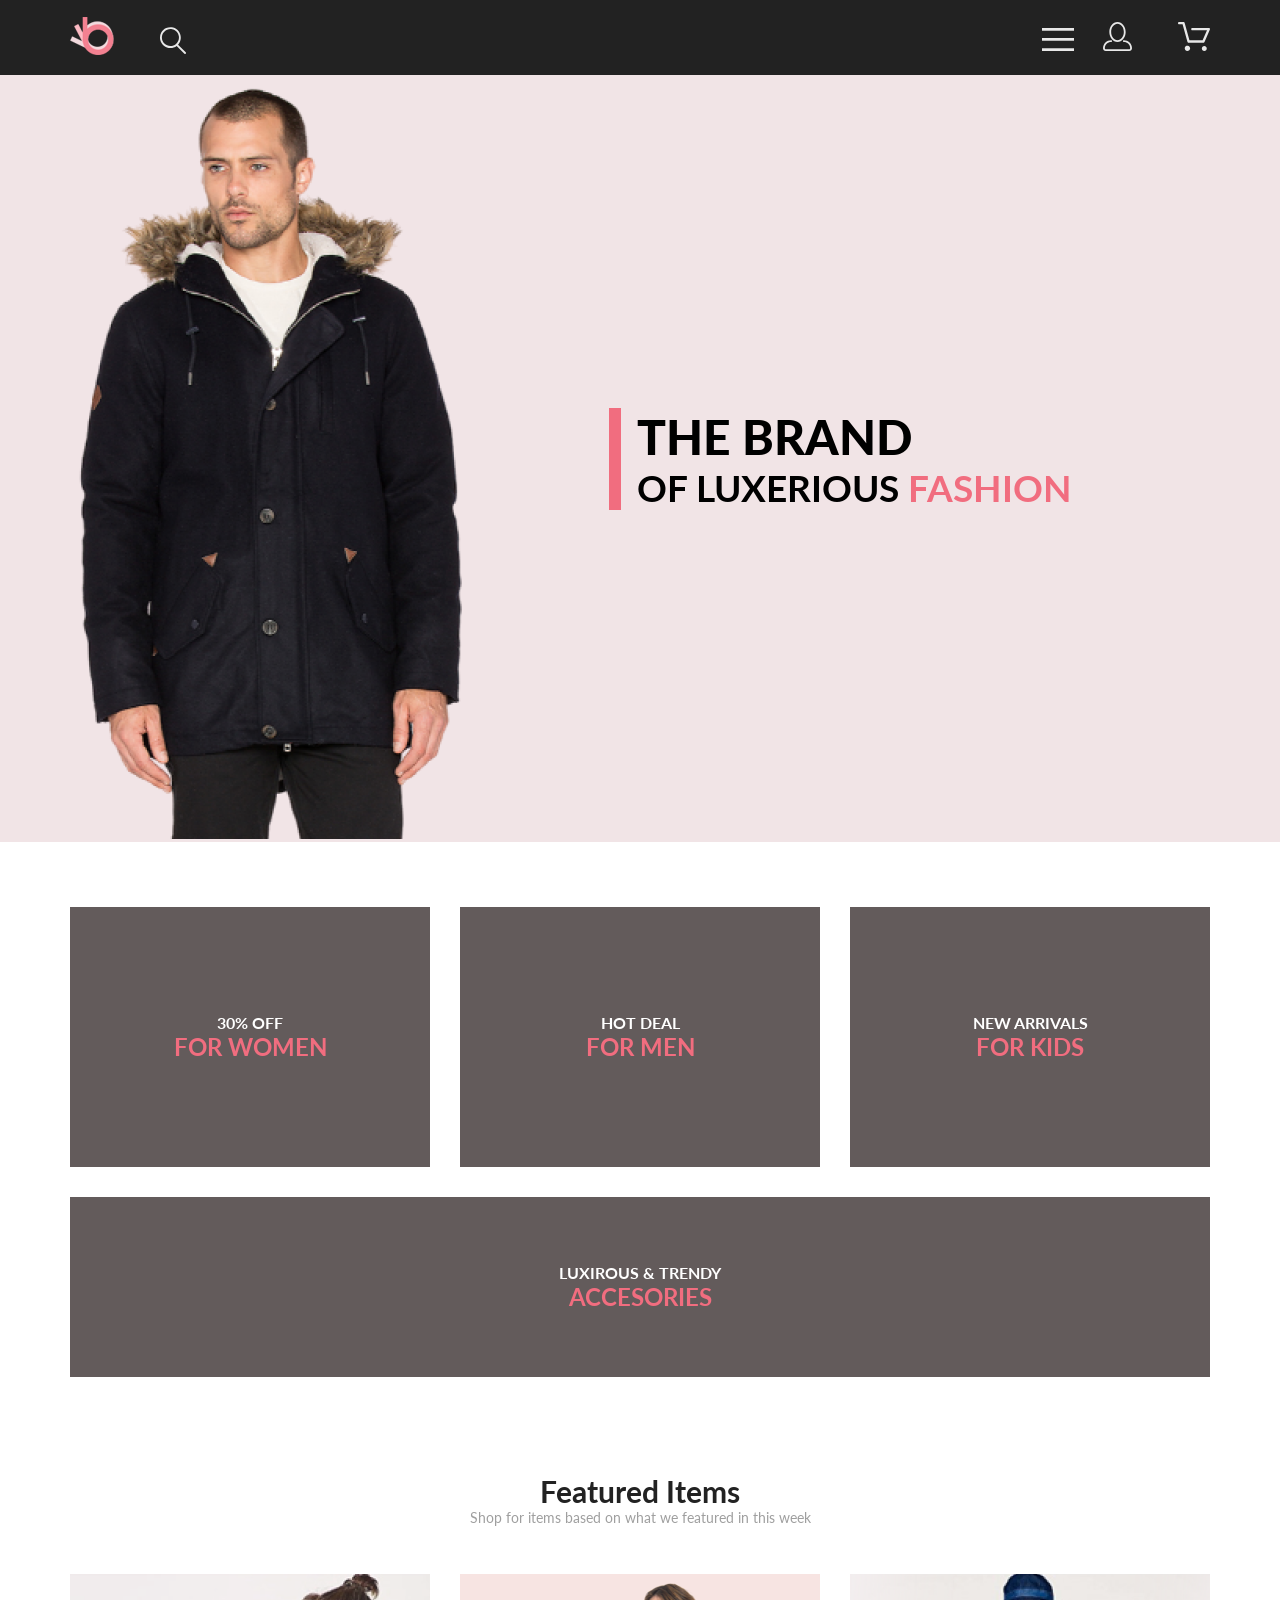
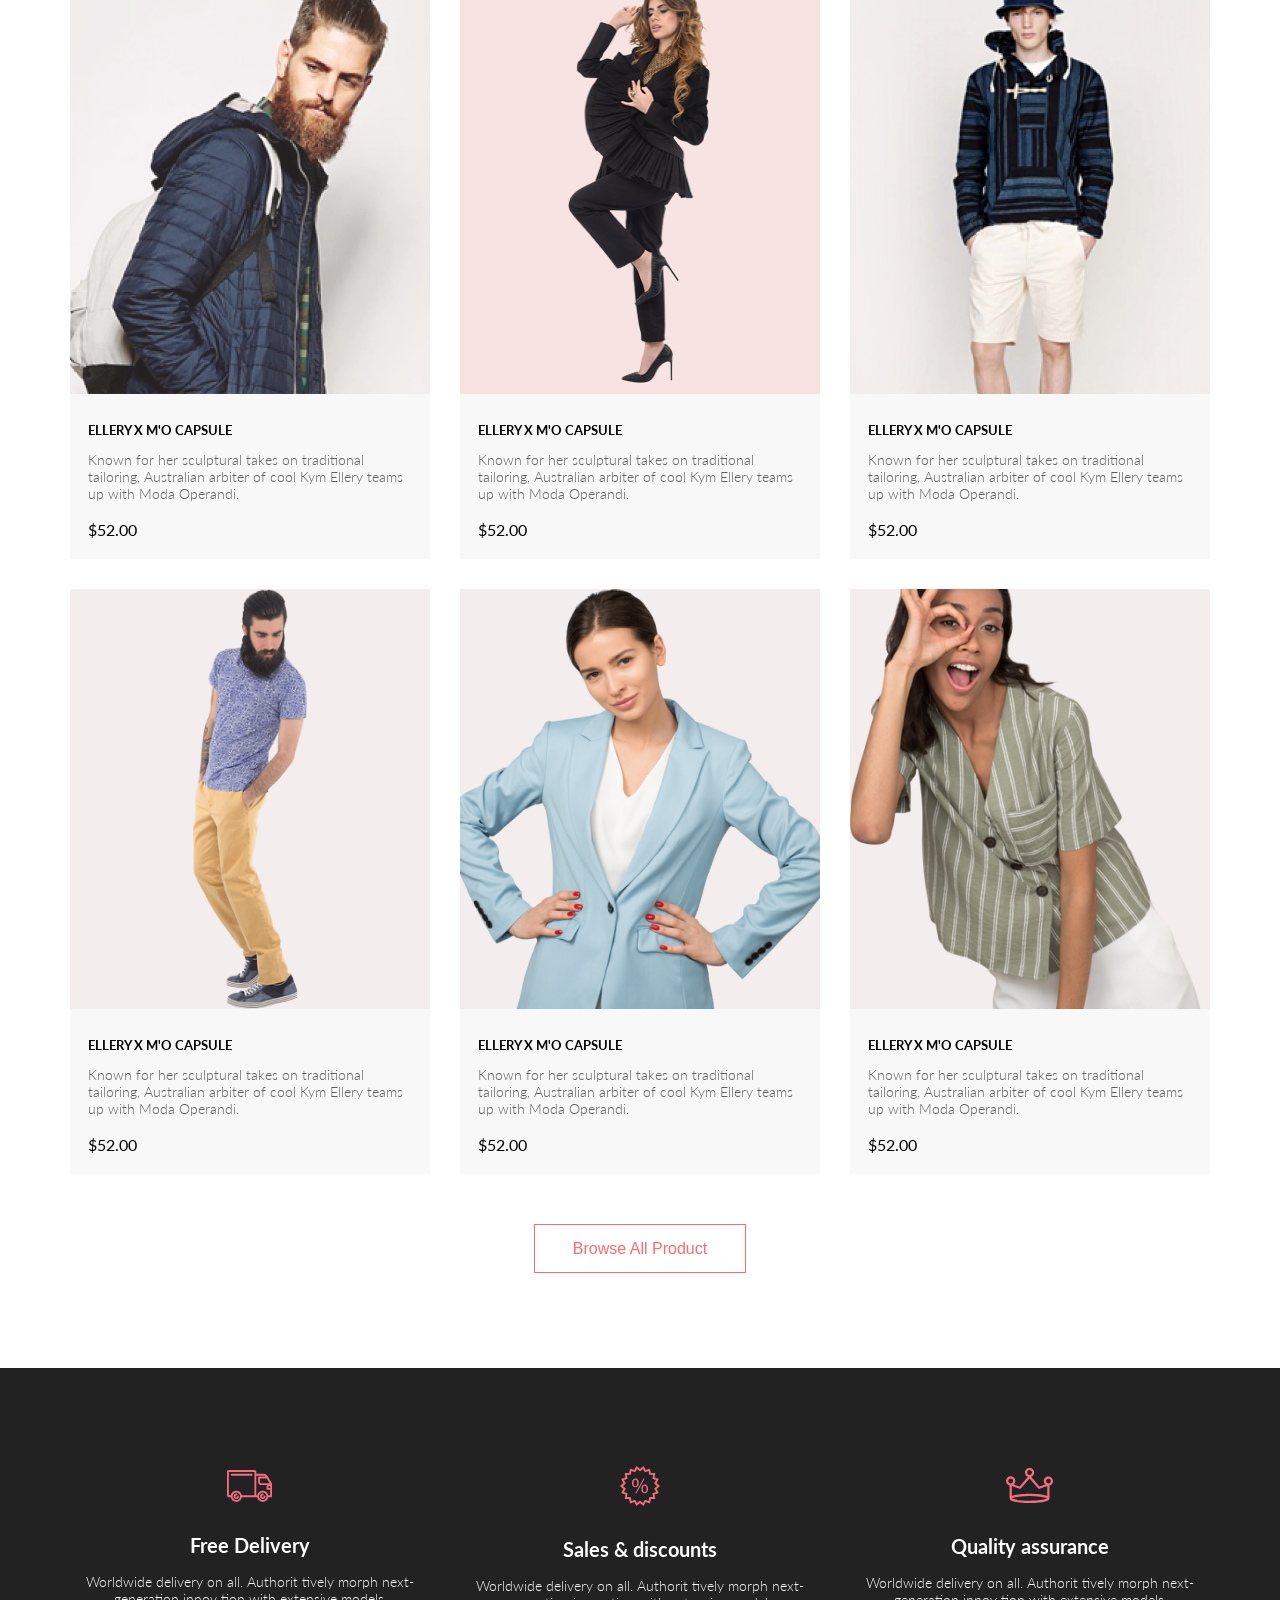
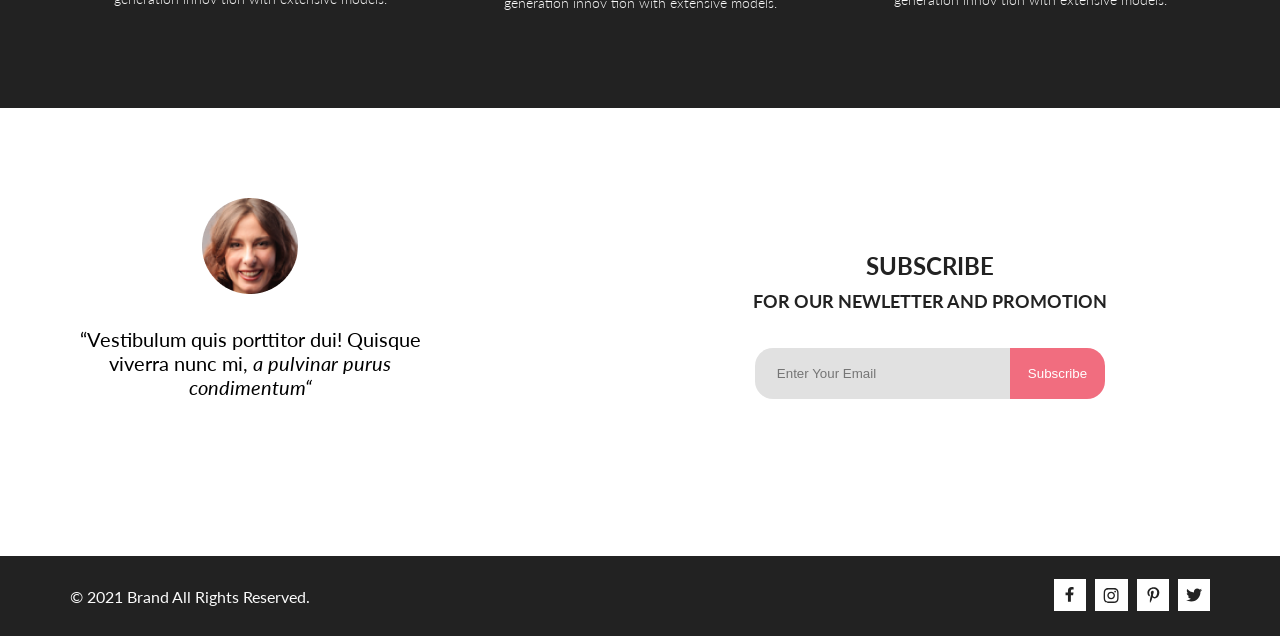
==== commit cd1be07a: "Переделал под SCSS" ====
--- a/index.html
+++ b/index.html
@@ -57,7 +57,7 @@
 				</a>
 			</div>
 			<nav class="header__menu" id="menu">
-				<div class="menu__wrapper">
+				<div class="header__menu-wrapper">
 					menu
 					<img id="close" class="header__menu-close" src="img/header_menu_close.svg" alt="Закрыть" width="13"
 						height="13">
--- a/css/style.css
+++ b/css/style.css
@@ -0,0 +1,792 @@
+html,
+body,
+div,
+span,
+applet,
+object,
+iframe,
+h1,
+h2,
+h3,
+h4,
+h5,
+h6,
+p,
+blockquote,
+pre,
+a,
+abbr,
+acronym,
+address,
+big,
+cite,
+code,
+del,
+dfn,
+em,
+img,
+ins,
+kbd,
+q,
+s,
+samp,
+small,
+strike,
+strong,
+sub,
+sup,
+tt,
+var,
+b,
+u,
+i,
+center,
+dl,
+dt,
+dd,
+ol,
+ul,
+li,
+fieldset,
+form,
+label,
+legend,
+table,
+caption,
+tbody,
+tfoot,
+thead,
+tr,
+th,
+td,
+article,
+aside,
+canvas,
+details,
+embed,
+figure,
+figcaption,
+footer,
+header,
+hgroup,
+menu,
+nav,
+output,
+ruby,
+section,
+summary,
+time,
+mark,
+audio,
+video {
+  margin: 0;
+  padding: 0;
+  border: 0;
+  vertical-align: baseline;
+}
+
+body {
+  line-height: 1;
+}
+
+ol,
+ul {
+  list-style: none;
+}
+
+blockquote,
+q {
+  quotes: none;
+}
+
+blockquote:before,
+blockquote:after,
+q:before,
+q:after {
+  content: '';
+  content: none;
+}
+
+table {
+  border-collapse: collapse;
+  border-spacing: 0;
+}
+
+a {
+  text-decoration: none;
+}
+
+body {
+  font-family: Lato;
+  font-size: 16px;
+  font-style: normal;
+  font-weight: 400;
+  line-height: 19px;
+}
+
+.container {
+  width: 1140px;
+  margin: 0 auto;
+}
+
+.visually-hidden {
+  position: absolute;
+  width: 1px;
+  height: 1px;
+  margin: -1px;
+  padding: 0;
+  overflow: hidden;
+  border: 0;
+  clip: rect(0 0 0 0);
+}
+
+.header {
+  background-color: #222222;
+  position: relative;
+}
+
+.header .container {
+  display: -webkit-box;
+  display: -ms-flexbox;
+  display: flex;
+  -webkit-box-pack: justify;
+      -ms-flex-pack: justify;
+          justify-content: space-between;
+  -webkit-box-align: center;
+      -ms-flex-align: center;
+          align-items: center;
+  min-height: 75px;
+}
+
+.header__logo {
+  margin-right: 41px;
+}
+
+.header__icon-redrow {
+  fill: #e8e8e8;
+}
+
+.header__icon-redrow:hover {
+  fill: #F16D7F;
+  cursor: pointer;
+}
+
+.header__user {
+  margin: 0 42px 0 25px;
+}
+
+.header__button {
+  border: 0;
+  padding: 0;
+  background-color: transparent;
+}
+
+.header__menu {
+  display: none;
+  position: absolute;
+  top: 100%;
+  left: 0;
+  right: 0;
+  height: 765px;
+  background-color: rgba(33, 22, 22, 0.7);
+  z-index: 1;
+}
+
+.header__menu-wrapper {
+  position: absolute;
+  top: 0;
+  right: 0;
+  text-transform: uppercase;
+  width: 230px;
+  height: 100%;
+  padding: 37px 34px;
+  -webkit-box-sizing: border-box;
+          box-sizing: border-box;
+  background-color: #FFF;
+  font-size: 14px;
+  font-weight: 700;
+  line-height: 17px;
+}
+
+.header__menu-close {
+  position: absolute;
+  top: 16px;
+  right: 16px;
+}
+
+.header__menu-close:hover {
+  opacity: 0.6;
+  cursor: pointer;
+}
+
+.header__menu-list {
+  margin-top: 24px;
+}
+
+.header__menu-head {
+  margin: 20px 0 12px;
+  font-size: 14px;
+  font-weight: 400;
+  line-height: 17px;
+  color: #F16D7F;
+}
+
+.header__menu-item {
+  margin: 11px 0 0 20px;
+}
+
+.header__menu-item > a {
+  text-transform: none;
+  font-size: 14px;
+  font-weight: 400;
+  color: #6e6e6e;
+}
+
+.header__menu-item > a:hover {
+  opacity: 0.6;
+}
+
+.display-block {
+  display: block;
+}
+
+.footer {
+  background-color: #222222;
+}
+
+.footer .container {
+  display: -webkit-box;
+  display: -ms-flexbox;
+  display: flex;
+  -webkit-box-pack: justify;
+      -ms-flex-pack: justify;
+          justify-content: space-between;
+  -webkit-box-align: center;
+      -ms-flex-align: center;
+          align-items: center;
+  min-height: 80px;
+}
+
+.footer__text {
+  font-size: 16px;
+  color: #fbfbfb;
+}
+
+.footer__icon {
+  margin-right: 5px;
+}
+
+.footer__svg-color {
+  background-color: #fff;
+  fill: #222222;
+}
+
+.footer__svg-color:hover {
+  background-color: #F16D7F;
+  fill: #fff;
+}
+
+.feedback {
+  background-image: url(../img/feedback_Background.jpg);
+  background-repeat: no-repeat;
+  background-size: cover;
+  min-height: 448px;
+}
+
+.feedback .container {
+  display: -webkit-box;
+  display: -ms-flexbox;
+  display: flex;
+  -webkit-box-pack: justify;
+      -ms-flex-pack: justify;
+          justify-content: space-between;
+  -webkit-box-align: end;
+      -ms-flex-align: end;
+          align-items: flex-end;
+  text-align: center;
+}
+
+.feedback__comment {
+  width: 360px;
+  margin-top: 90px;
+}
+
+.feedback__text {
+  margin-top: 30px;
+  font-size: 20px;
+  line-height: 24px;
+}
+
+.feedback__subtext {
+  font-style: italic;
+}
+
+.feedback__subscribe {
+  width: 560px;
+  color: #222222;
+}
+
+.feedback__subscribe-head {
+  font-size: 24px;
+  font-weight: 700;
+  line-height: 40px;
+  text-transform: uppercase;
+}
+
+.feedback__subscribe-subhead {
+  font-size: 18px;
+  line-height: 30px;
+  text-transform: uppercase;
+}
+
+.feedback__subscribe-wrapper {
+  display: -webkit-box;
+  display: -ms-flexbox;
+  display: flex;
+  -webkit-box-pack: center;
+      -ms-flex-pack: center;
+          justify-content: center;
+  margin-top: 32px;
+}
+
+.feedback__subscribe-input {
+  padding: 18px 64px 18px 22px;
+  background-color: #e1e1e1;
+  border: 0;
+  border-top-left-radius: 18px;
+  border-bottom-left-radius: 18px;
+}
+
+.feedback__subscribe-button {
+  padding: 18px 18px;
+  background-color: #F16D7F;
+  border: 0;
+  border-top-right-radius: 18px;
+  border-bottom-right-radius: 18px;
+  color: #fff;
+}
+
+.feedback__subscribe-button:hover {
+  opacity: 0.6;
+  cursor: pointer;
+}
+
+.brand {
+  background-color: #F1E4E6;
+  position: relative;
+}
+
+.brand .container {
+  display: -webkit-box;
+  display: -ms-flexbox;
+  display: flex;
+  -webkit-box-pack: justify;
+      -ms-flex-pack: justify;
+          justify-content: space-between;
+  -webkit-box-align: center;
+      -ms-flex-align: center;
+          align-items: center;
+}
+
+.brand__photo {
+  -webkit-box-flex: 1;
+      -ms-flex-positive: 1;
+          flex-grow: 1;
+}
+
+.brand__name {
+  -webkit-box-flex: 1;
+      -ms-flex-positive: 1;
+          flex-grow: 1;
+}
+
+.brand__title {
+  border-left: 12px solid #F16D7F;
+  padding-left: 16px;
+  font-size: 48px;
+  font-weight: 900;
+  line-height: 58px;
+  text-transform: uppercase;
+}
+
+.brand__subtitle {
+  display: block;
+  font-size: 37px;
+  font-weight: 700;
+  line-height: 44px;
+}
+
+.brand__subtitle-pink {
+  color: #F16D7F;
+}
+
+.offers__list {
+  display: -webkit-box;
+  display: -ms-flexbox;
+  display: flex;
+  -ms-flex-wrap: wrap;
+      flex-wrap: wrap;
+  -webkit-box-pack: justify;
+      -ms-flex-pack: justify;
+          justify-content: space-between;
+  margin-top: 65px;
+}
+
+.offers__item {
+  position: relative;
+  color: #fff;
+  width: 360px;
+  min-height: 260px;
+  margin: 0 0 30px;
+  display: -webkit-box;
+  display: -ms-flexbox;
+  display: flex;
+  -webkit-box-pack: center;
+      -ms-flex-pack: center;
+          justify-content: center;
+  -webkit-box-align: center;
+      -ms-flex-align: center;
+          align-items: center;
+  text-transform: uppercase;
+  text-align: center;
+  background-color: rgba(33, 22, 22, 0.7);
+}
+
+.offers__item::after {
+  content: '';
+  position: absolute;
+  top: 0;
+  left: 0;
+  bottom: 0;
+  right: 0;
+  z-index: -1;
+}
+
+.offers__item--woman::after {
+  background-image: url(../img/offerImage01.png);
+}
+
+.offers__item--man::after {
+  background-image: url(../img/offerImage02.png);
+}
+
+.offers__item--kids::after {
+  background-image: url(../img/offerImage03.png);
+}
+
+.offers__item--accesories {
+  width: 100%;
+  min-height: 180px;
+  margin: 0;
+}
+
+.offers__item--accesories::after {
+  background-image: url(../img/offerImage04.png);
+}
+
+.offers__head {
+  font-size: 16px;
+  line-height: 19px;
+}
+
+.offers__text {
+  font-size: 24px;
+  font-weight: 700;
+  line-height: 29px;
+  color: #F16D7F;
+}
+
+.product {
+  text-align: center;
+}
+
+.product__head {
+  margin-top: 96px;
+  font-size: 30px;
+  line-height: 36px;
+  color: #222222;
+}
+
+.product__subhead {
+  font-size: 14px;
+  line-height: 17px;
+  color: #9f9f9f;
+}
+
+.product__wrapper {
+  display: -webkit-box;
+  display: -ms-flexbox;
+  display: flex;
+  -ms-flex-wrap: wrap;
+      flex-wrap: wrap;
+  -webkit-box-pack: justify;
+      -ms-flex-pack: justify;
+          justify-content: space-between;
+  margin-top: 48px;
+}
+
+.product__items {
+  position: relative;
+  width: 360px;
+  background-color: #f8f8f8;
+  margin-bottom: 30px;
+  text-align: left;
+}
+
+.product__overlaeyer {
+  position: absolute;
+  top: 0;
+  left: 0;
+  right: 0;
+  height: 420px;
+  background-color: rgba(33, 22, 22, 0.7);
+  opacity: 0;
+}
+
+.product__button-cart {
+  position: absolute;
+  top: 50%;
+  left: 50%;
+  -webkit-transform: translate(-50%, -50%);
+          transform: translate(-50%, -50%);
+  display: -webkit-box;
+  display: -ms-flexbox;
+  display: flex;
+  -webkit-box-pack: space-evenly;
+      -ms-flex-pack: space-evenly;
+          justify-content: space-evenly;
+  -webkit-box-align: center;
+      -ms-flex-align: center;
+          align-items: center;
+  width: 140px;
+  height: 40px;
+  border: 1px solid #fff;
+  font-size: 14px;
+  line-height: 17px;
+  color: #fff;
+}
+
+.product__overlaeyer:hover {
+  opacity: 1;
+  cursor: pointer;
+}
+
+.product__info {
+  padding: 25px 18px 20px;
+}
+
+.product__info-head {
+  font-size: 13px;
+  line-height: 16px;
+  text-transform: uppercase;
+}
+
+.product__info-text {
+  font-size: 14px;
+  font-weight: 300;
+  line-height: 17px;
+  color: #5d5d5d;
+  margin: 13px 0 18px;
+}
+
+.product__info-price {
+  font-size: 16px;
+  line-height: 19px;
+  color: var(--dark-pink);
+}
+
+.product__button {
+  font-size: 16px;
+  line-height: 19px;
+  border: 1px solid #ff6a6a;
+  margin-top: 20px;
+  padding: 14px 38px;
+  background-color: transparent;
+}
+
+.product__button-text {
+  color: #ff6a6a;
+}
+
+.product__button:hover {
+  background-color: #ff6a6a;
+}
+
+.product__button:hover .product__button-text {
+  color: #fff;
+}
+
+.feature {
+  margin-top: 95px;
+  background-color: #222;
+}
+
+.feature .container {
+  display: -webkit-box;
+  display: -ms-flexbox;
+  display: flex;
+  -webkit-box-pack: justify;
+      -ms-flex-pack: justify;
+          justify-content: space-between;
+  -webkit-box-align: center;
+      -ms-flex-align: center;
+          align-items: center;
+  min-height: 340px;
+  text-align: center;
+}
+
+.feature__head {
+  padding: 28px 0 16px;
+  font-size: 20px;
+  line-height: 24px;
+  color: white;
+}
+
+.feature__text {
+  width: 360px;
+  font-size: 14px;
+  font-weight: 300;
+  line-height: 17px;
+  color: #fbfbfb;
+}
+
+.registration {
+  background-color: #F8F3F4;
+  /* Firefox 19+ */
+}
+
+.registration__head {
+  padding: 60px 0;
+  font-size: 24px;
+  line-height: 29px;
+  text-transform: uppercase;
+  color: #F16D7F;
+}
+
+.registration__wrapper {
+  margin: 64px 0 96px;
+  display: -webkit-box;
+  display: -ms-flexbox;
+  display: flex;
+  -webkit-box-pack: justify;
+      -ms-flex-pack: justify;
+          justify-content: space-between;
+}
+
+.registration__form-field {
+  width: 360px;
+  font-size: 16px;
+  font-weight: 300;
+  line-height: 19px;
+  color: #222222;
+}
+
+.registration__form-up {
+  margin-bottom: 31px;
+}
+
+.registration__form-down {
+  margin: 35px 0 39px;
+}
+
+.registration__form-input {
+  width: 100%;
+  margin-top: 20px;
+  padding: 15px 17px;
+  -webkit-box-sizing: border-box;
+          box-sizing: border-box;
+  border: 1px solid #a4a4a4;
+}
+
+.registration ::-webkit-input-placeholder {
+  color: #b1b1b1;
+}
+
+.registration ::-moz-placeholder {
+  color: #b1b1b1;
+}
+
+.registration :-ms-input-placeholder {
+  color: #b1b1b1;
+}
+
+.registration__form-radio {
+  display: none;
+}
+
+.registration__form-label {
+  position: relative;
+  margin: 50px 20px 0 25px;
+  font-size: 11px;
+  font-weight: 300;
+  line-height: 13px;
+  color: #000;
+}
+
+.registration__form-label::before {
+  content: "";
+  position: absolute;
+  top: -2px;
+  left: -25px;
+  width: 17px;
+  height: 17px;
+  border: 1px solid #a4a4a4;
+  border-radius: 50%;
+  cursor: pointer;
+}
+
+.registration__form-radio:checked + .registration__form-label::before {
+  background-color: #F16D7F;
+  background-image: url(../img/loyalty_ok.svg);
+  background-repeat: no-repeat;
+  background-position: center center;
+  background-size: 10px 10px;
+}
+
+.registration__form-text {
+  margin-top: 15px;
+  font-size: 13px;
+  font-weight: 300;
+  line-height: 16px;
+  color: #b1b1b1;
+}
+
+.registration__form-button {
+  text-transform: uppercase;
+  padding: 17px 29px;
+  border: 0;
+  color: #fff;
+  background-color: #F16D7F;
+}
+
+.registration__form-button:hover {
+  opacity: 0.6;
+  cursor: pointer;
+}
+
+.registration__loyalty {
+  width: 650px;
+  color: #000;
+  font-size: 24px;
+  font-weight: 300;
+  line-height: 29px;
+}
+
+.loyalty__head {
+  text-transform: uppercase;
+  font-size: 24px;
+  font-weight: 300;
+  line-height: 29px;
+}
+
+.loyalty__text {
+  margin-top: 22px;
+}
+
+.loyalty__list {
+  margin-top: 16px;
+  padding-left: 42px;
+  background-image: url(../img/loyalty_ok.svg);
+  background-repeat: no-repeat;
+  background-position: left center;
+}
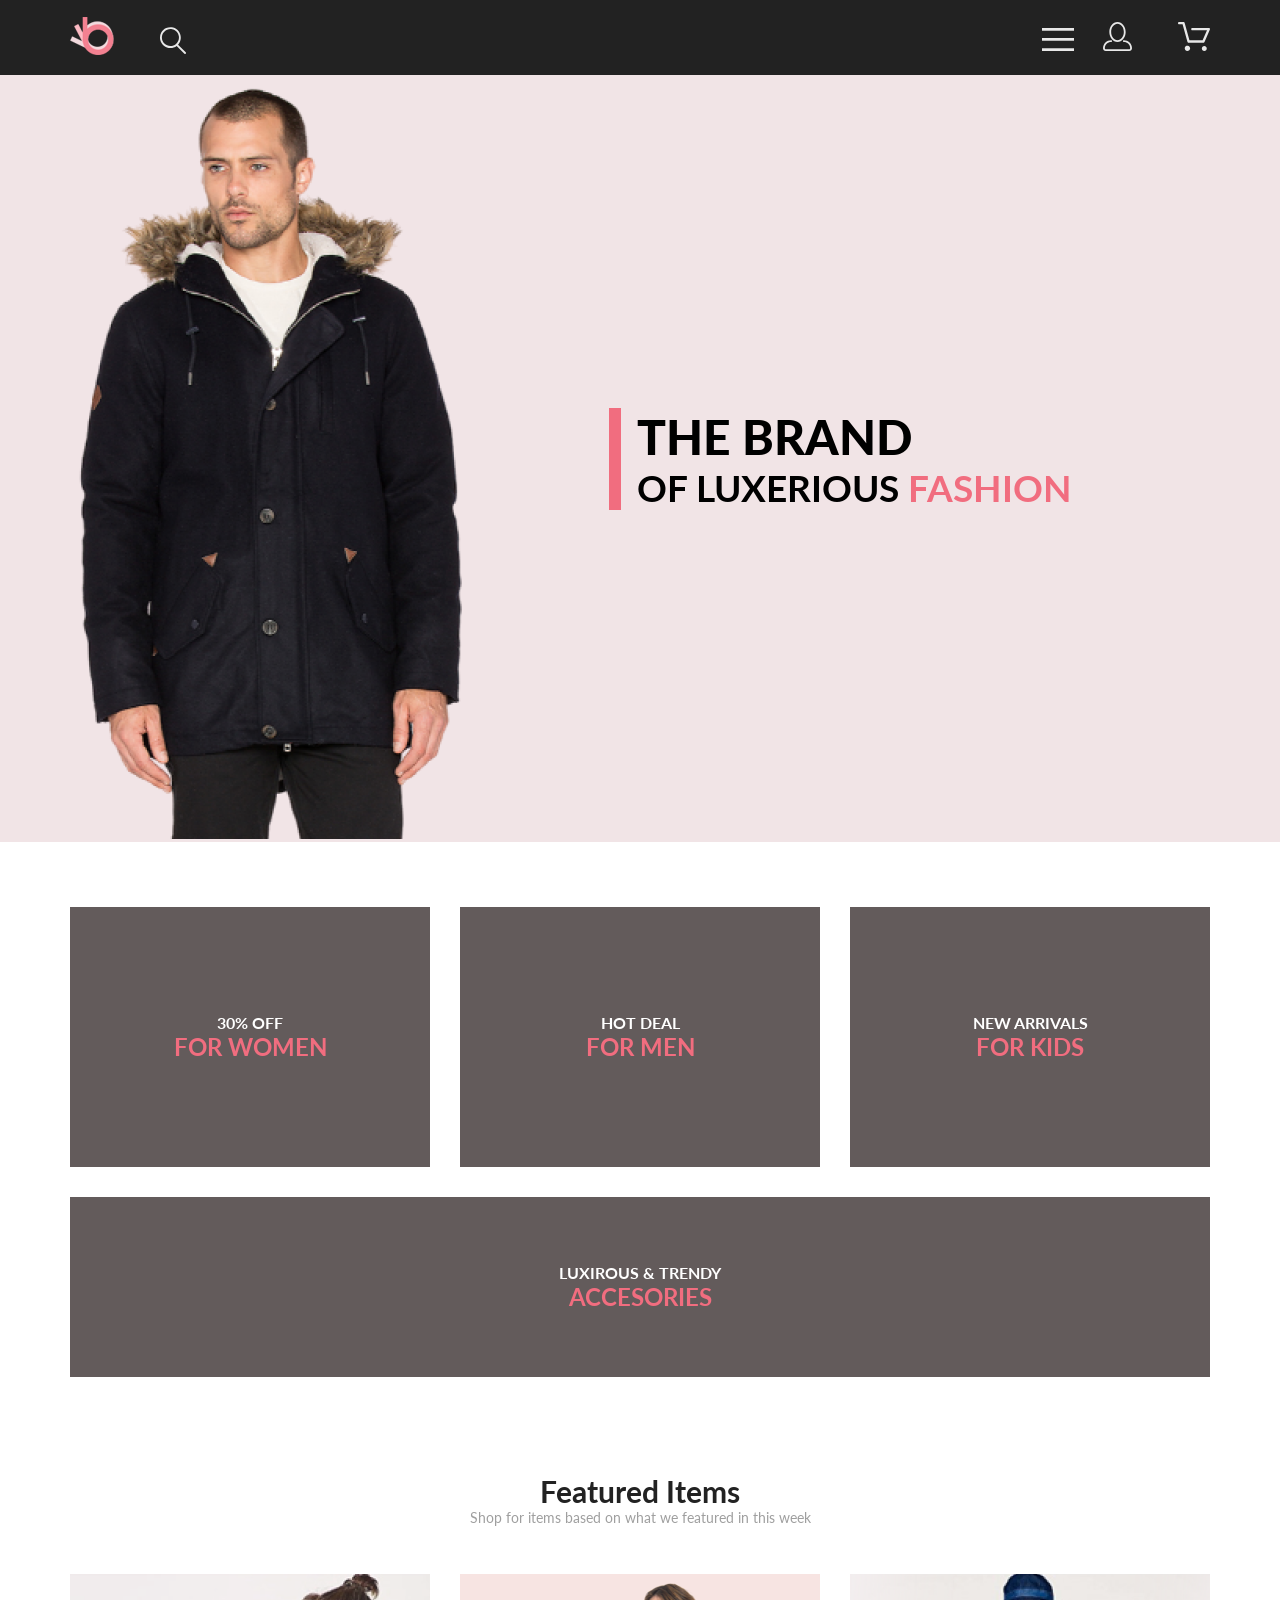
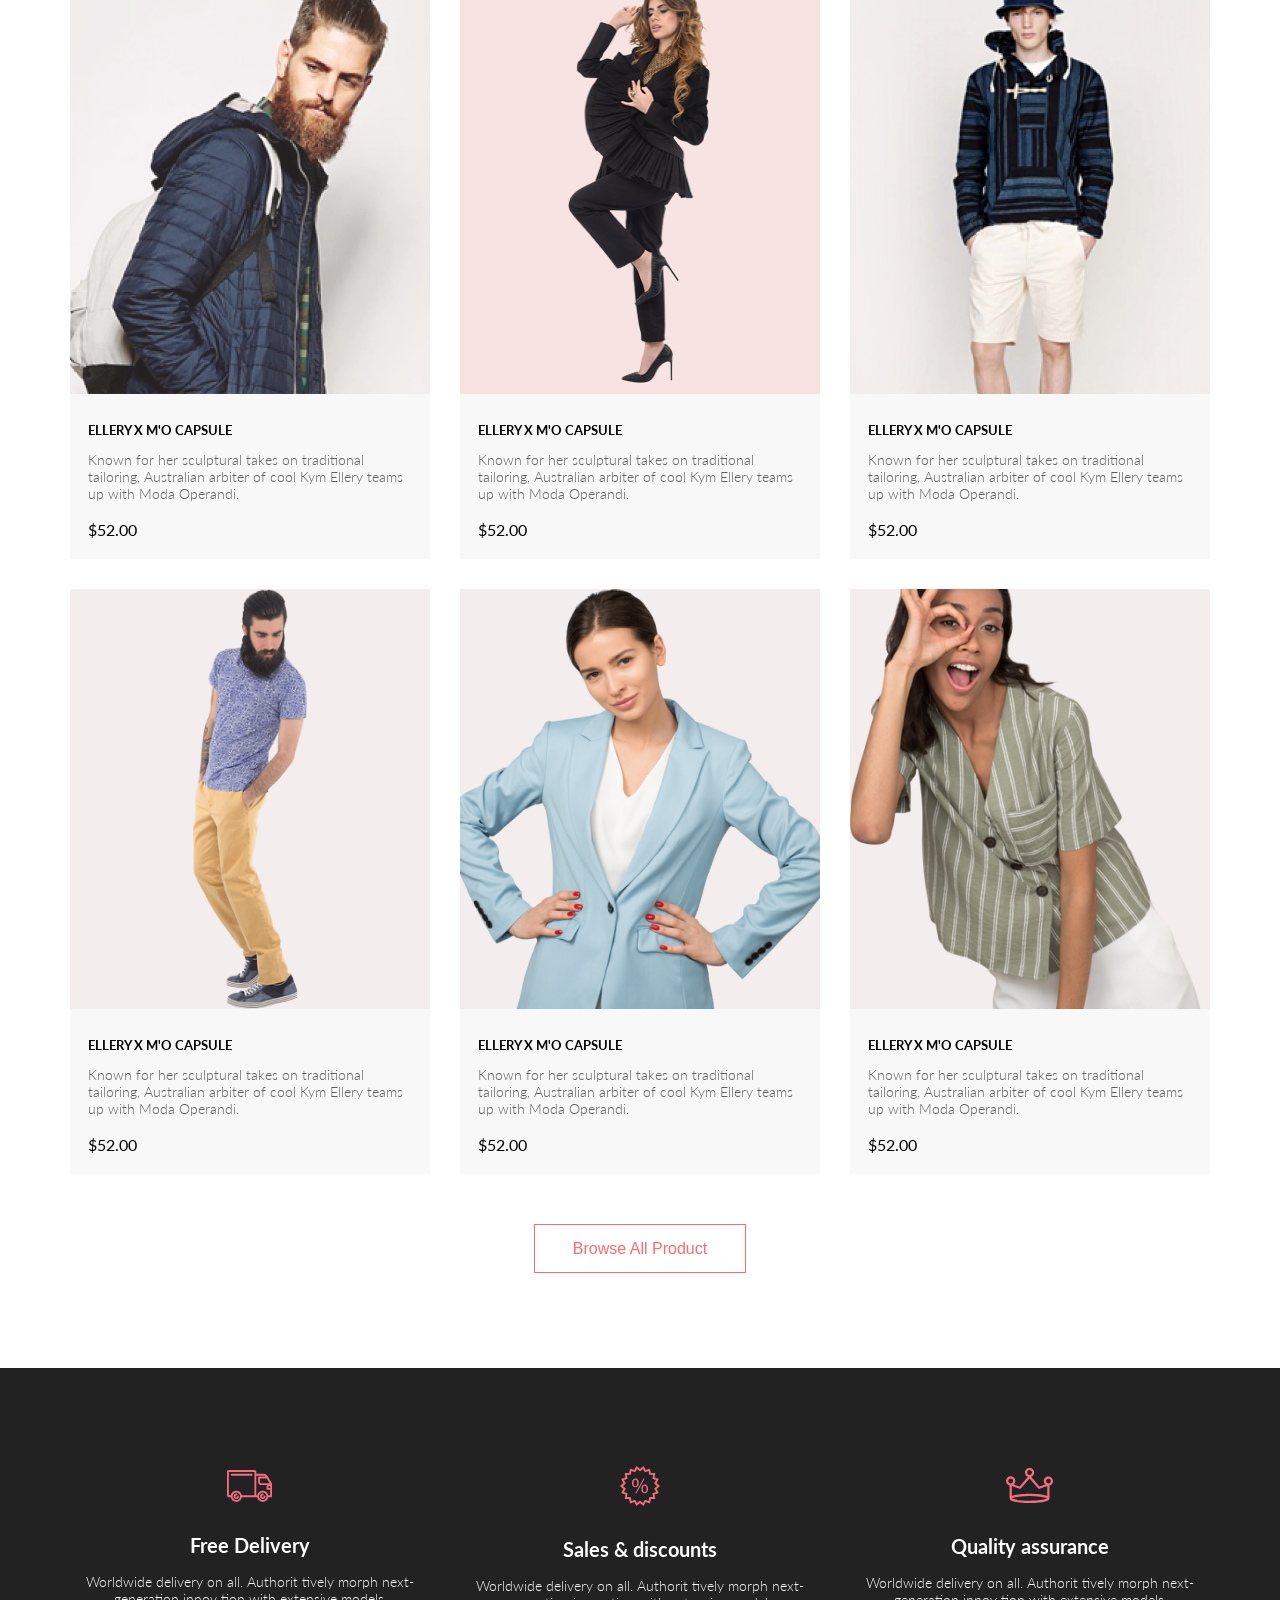
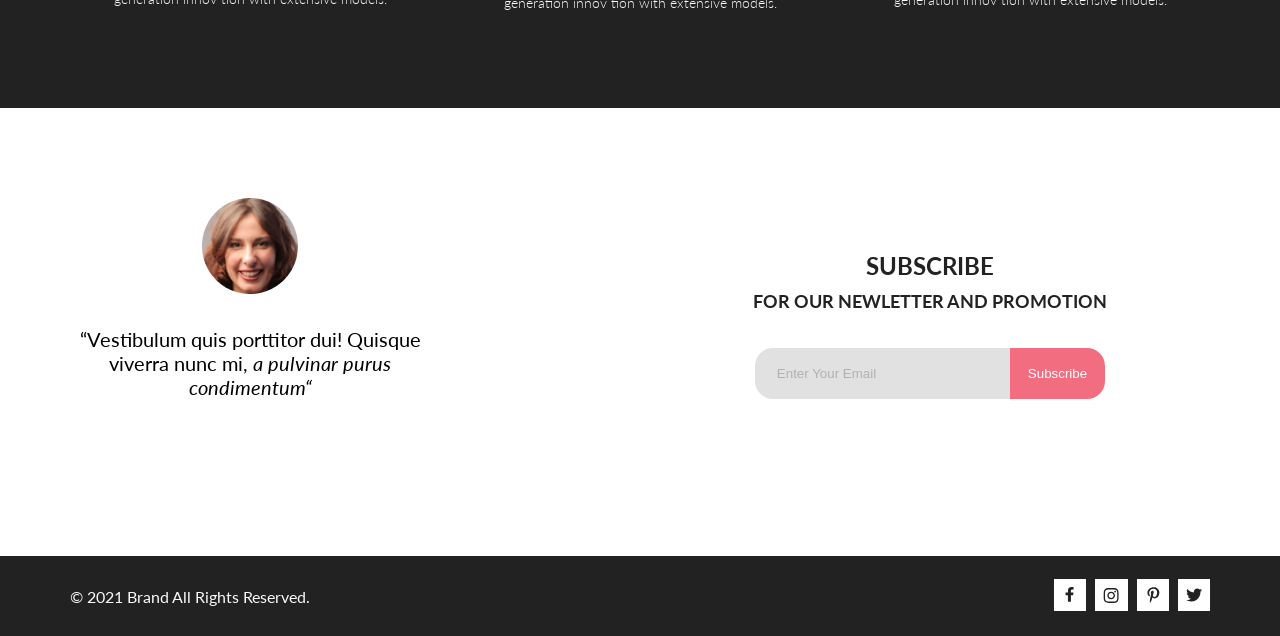
==== commit fd65e1f9: "Сбросил цвет для ссылок" ====
--- a/index.html
+++ b/index.html
@@ -5,7 +5,6 @@
 	<meta charset="utf-8">
 	<meta name="viewport" content="width=device-width, initial-scale=1">
 	<title>Главная</title>
-	<link rel="stylesheet" href="css/reset.css">
 	<link rel="stylesheet" href="css/style.css">
 	<link rel="preconnect" href="https://fonts.gstatic.com">
 	<link href="https://fonts.googleapis.com/css2?family=Lato:wght@300;400;700;900&display=swap" rel="stylesheet">
@@ -50,7 +49,7 @@
 						<use href="#icon__user" />
 					</svg>
 				</a>
-				<a href="#">
+				<a href="cart.html">
 					<svg class="header__icon-redrow" width="32" height="29">
 						<use href="#icon__cart" />
 					</svg>
@@ -112,25 +111,25 @@
 		<section class="offers container">
 			<h2 class="visually-hidden">Offers</h2>
 			<ul class="offers__list">
-				<li class="offers__item offers__item--woman">
+				<li class="offers__item offers__item-woman">
 					<div>
 						<h3 class="offers__head">30% off</h3>
 						<p class="offers__text">for women</p>
 					</div>
 				</li>
-				<li class="offers__item offers__item--man">
+				<li class="offers__item offers__item-man">
 					<div>
 						<h3 class="offers__head">hot deal</h3>
 						<p class="offers__text">for men</p>
 					</div>
 				</li>
-				<li class="offers__item offers__item--kids">
+				<li class="offers__item offers__item-kids">
 					<div>
 						<h3 class="offers__head">new arrivals</h3>
 						<p class="offers__text">for kids</p>
 					</div>
 				</li>
-				<li class="offers__item offers__item--accesories">
+				<li class="offers__item offers__item-accesories">
 					<div>
 						<h3 class="offers__head">luxirous & trendy</h3>
 						<p class="offers__text">accesories</p>
@@ -144,8 +143,8 @@
 			<ul class="product__wrapper">
 				<li class="product__items">
 					<img src="img/product_photo_01.png" alt="Фотография товара" width="360" height="420">
-					<div class="product__overlaeyer">
-						<div class="product__button-cart">
+					<div class="product__items-overlaeyer">
+						<div class="product__items-button">
 							<img src="img/header_cart.svg" alt="Добавить в корзину" width="26" height="24">
 							<p>Add to Cart</p>
 						</div>
@@ -161,8 +160,8 @@
 				</li>
 				<li class="product__items">
 					<img src="img/product_photo_02.png" alt="Фотография товара" width="360" height="420">
-					<div class="product__overlaeyer">
-						<div class="product__button-cart">
+					<div class="product__items-overlaeyer">
+						<div class="product__items-button">
 							<img src="img/header_cart.svg" alt="Добавить в корзину" width="26" height="24">
 							<p>Add to Cart</p>
 						</div>
@@ -177,8 +176,8 @@
 				</li>
 				<li class="product__items">
 					<img src="img/product_photo_03.png" alt="Фотография товара" width="360" height="420">
-					<div class="product__overlaeyer">
-						<div class="product__button-cart">
+					<div class="product__items-overlaeyer">
+						<div class="product__items-button">
 							<img src="img/header_cart.svg" alt="Добавить в корзину" width="26" height="24">
 							<p>Add to Cart</p>
 						</div>
@@ -193,8 +192,8 @@
 				</li>
 				<li class="product__items">
 					<img src="img/product_photo_04.png" alt="Фотография товара" width="360" height="420">
-					<div class="product__overlaeyer">
-						<div class="product__button-cart">
+					<div class="product__items-overlaeyer">
+						<div class="product__items-button">
 							<img src="img/header_cart.svg" alt="Добавить в корзину" width="26" height="24">
 							<p>Add to Cart</p>
 						</div>
@@ -210,8 +209,8 @@
 				</li>
 				<li class="product__items">
 					<img src="img/product_photo_05.png" alt="Фотография товара" width="360" height="420">
-					<div class="product__overlaeyer">
-						<div class="product__button-cart">
+					<div class="product__items-overlaeyer">
+						<div class="product__items-button">
 							<img src="img/header_cart.svg" alt="Добавить в корзину" width="26" height="24">
 							<p>Add to Cart</p>
 						</div>
@@ -226,8 +225,8 @@
 				</li>
 				<li class="product__items">
 					<img src="img/product_photo_06.png" alt="Фотография товара" width="360" height="420">
-					<div class="product__overlaeyer">
-						<div class="product__button-cart">
+					<div class="product__items-overlaeyer">
+						<div class="product__items-button">
 							<img src="img/header_cart.svg" alt="Добавить в корзину" width="26" height="24">
 							<p>Add to Cart</p>
 						</div>
@@ -242,7 +241,7 @@
 				</li>
 			</ul>
 			<button class="product__button">
-				<a class="product__button-text" href="#">Browse All Product</a>
+				<a href="#">Browse All Product</a>
 			</button>
 		</section>
 		<section class="feature">
@@ -315,12 +314,14 @@
 							xmlns="http://www.w3.org/2000/svg">
 							<path
 								d="M16.7403 8.20312C13.5556 8.20312 10.4082 10.3406 10.4082 13.8C10.4082 16 11.6374 17.25 12.3823 17.25C12.6896 17.25 12.8666 16.3875 12.8666 16.1438C12.8666 15.8531 12.1309 15.2344 12.1309 14.025C12.1309 11.5125 14.0305 9.73125 16.4889 9.73125C18.6027 9.73125 20.1671 10.9406 20.1671 13.1625C20.1671 14.8219 19.506 17.9344 17.3642 17.9344C16.5913 17.9344 15.9302 17.3719 15.9302 16.5656C15.9302 15.3844 16.7496 14.2406 16.7496 13.0219C16.7496 10.9531 13.835 11.3281 13.835 13.8281C13.835 14.3531 13.9002 14.9344 14.133 15.4125C13.7046 17.2688 12.8293 20.0344 12.8293 21.9469C12.8293 22.5375 12.9131 23.1188 12.969 23.7094C13.0745 23.8281 13.0218 23.8156 13.1832 23.7563C14.7476 21.6 14.6917 21.1781 15.3994 18.3562C15.7812 19.0875 16.7683 19.4812 17.5505 19.4812C20.8469 19.4812 22.3275 16.2469 22.3275 13.3313C22.3275 10.2281 19.6643 8.20312 16.7403 8.20312Z" />
+						</svg>
 					</a>
 					<a href="#">
 						<svg class="footer__svg-color" width="32" height="32" viewBox="0 0 32 32"
 							xmlns="http://www.w3.org/2000/svg">
 							<path
 								d="M22.417 12.7405C22.427 12.8826 22.427 13.0248 22.427 13.1669C22.427 17.5019 19.1498 22.4969 13.1599 22.4969C11.3145 22.4969 9.60022 21.9588 8.1582 21.0248C8.4204 21.0552 8.67247 21.0654 8.94475 21.0654C10.4674 21.0654 11.8691 20.5476 12.9884 19.6644C11.5565 19.6339 10.3565 18.6898 9.94305 17.3903C10.1447 17.4207 10.3464 17.441 10.5582 17.441C10.8506 17.441 11.1431 17.4004 11.4153 17.3294C9.92291 17.0248 8.80355 15.705 8.80355 14.1111V14.0705C9.23715 14.3141 9.74139 14.4664 10.2758 14.4867C9.39849 13.8979 8.82373 12.8928 8.82373 11.7557C8.82373 11.1466 8.98504 10.5882 9.26741 10.1009C10.8708 12.0908 13.2809 13.3902 15.9833 13.5324C15.9329 13.2887 15.9027 13.035 15.9027 12.7811C15.9027 10.974 17.3548 9.50195 19.1598 9.50195C20.0976 9.50195 20.9446 9.89789 21.5396 10.5375C22.2757 10.3954 22.9816 10.1212 23.6068 9.74561C23.3648 10.507 22.8505 11.1466 22.1749 11.5527C22.8304 11.4817 23.4657 11.2989 24.0505 11.0451C23.6069 11.6948 23.0522 12.2735 22.417 12.7405Z" />
+						</svg>
 					</a>
 				</div>
 			</div>
--- a/css/style.css
+++ b/css/style.css
@@ -113,6 +113,7 @@
 }
 
 a {
+  color: inherit;
   text-decoration: none;
 }
 
@@ -462,25 +463,25 @@
   z-index: -1;
 }
 
-.offers__item--woman::after {
+.offers__item-woman::after {
   background-image: url(../img/offerImage01.png);
 }
 
-.offers__item--man::after {
+.offers__item-man::after {
   background-image: url(../img/offerImage02.png);
 }
 
-.offers__item--kids::after {
+.offers__item-kids::after {
   background-image: url(../img/offerImage03.png);
 }
 
-.offers__item--accesories {
+.offers__item-accesories {
   width: 100%;
   min-height: 180px;
   margin: 0;
 }
 
-.offers__item--accesories::after {
+.offers__item-accesories::after {
   background-image: url(../img/offerImage04.png);
 }
 
@@ -533,7 +534,7 @@
   text-align: left;
 }
 
-.product__overlaeyer {
+.product__items-overlaeyer {
   position: absolute;
   top: 0;
   left: 0;
@@ -543,7 +544,12 @@
   opacity: 0;
 }
 
-.product__button-cart {
+.product__items-overlaeyer:hover {
+  opacity: 1;
+  cursor: pointer;
+}
+
+.product__items-button {
   position: absolute;
   top: 50%;
   left: 50%;
@@ -566,11 +572,6 @@
   color: #fff;
 }
 
-.product__overlaeyer:hover {
-  opacity: 1;
-  cursor: pointer;
-}
-
 .product__info {
   padding: 25px 18px 20px;
 }
@@ -602,17 +603,11 @@
   margin-top: 20px;
   padding: 14px 38px;
   background-color: transparent;
-}
-
-.product__button-text {
   color: #ff6a6a;
 }
 
 .product__button:hover {
   background-color: #ff6a6a;
-}
-
-.product__button:hover .product__button-text {
   color: #fff;
 }
 
@@ -652,7 +647,6 @@
 
 .registration {
   background-color: #F8F3F4;
-  /* Firefox 19+ */
 }
 
 .registration__head {
@@ -696,18 +690,6 @@
   -webkit-box-sizing: border-box;
           box-sizing: border-box;
   border: 1px solid #a4a4a4;
-}
-
-.registration ::-webkit-input-placeholder {
-  color: #b1b1b1;
-}
-
-.registration ::-moz-placeholder {
-  color: #b1b1b1;
-}
-
-.registration :-ms-input-placeholder {
-  color: #b1b1b1;
 }
 
 .registration__form-radio {
@@ -772,6 +754,19 @@
   line-height: 29px;
 }
 
+::-webkit-input-placeholder {
+  color: #b1b1b1;
+}
+
+::-moz-placeholder {
+  color: #b1b1b1;
+}
+
+/* Firefox 19+ */
+:-ms-input-placeholder {
+  color: #b1b1b1;
+}
+
 .loyalty__head {
   text-transform: uppercase;
   font-size: 24px;
@@ -790,3 +785,218 @@
   background-repeat: no-repeat;
   background-position: left center;
 }
+
+.cart {
+  background-color: #F8F3F4;
+}
+
+.cart__head {
+  padding: 60px 0;
+  font-size: 24px;
+  line-height: 29px;
+  text-transform: uppercase;
+  color: #F16D7F;
+}
+
+.cart__wrapper {
+  margin: 96px 0 128px;
+  display: -webkit-box;
+  display: -ms-flexbox;
+  display: flex;
+  -webkit-box-pack: justify;
+      -ms-flex-pack: justify;
+          justify-content: space-between;
+}
+
+.cart__item {
+  width: 650px;
+  display: -webkit-box;
+  display: -ms-flexbox;
+  display: flex;
+  -webkit-box-pack: justify;
+      -ms-flex-pack: justify;
+          justify-content: space-between;
+  margin-bottom: 40px;
+  -webkit-box-shadow: 17px 19px 24px rgba(0, 0, 0, 0.13);
+          box-shadow: 17px 19px 24px rgba(0, 0, 0, 0.13);
+}
+
+.cart__item-manage {
+  position: relative;
+  -webkit-box-flex: 1;
+      -ms-flex-positive: 1;
+          flex-grow: 1;
+  padding: 22px 31px;
+  font-size: 22px;
+  line-height: 26px;
+  color: #575757;
+}
+
+.cart__item-delete {
+  position: absolute;
+  top: 22px;
+  right: 31px;
+}
+
+.cart__item-delete:hover {
+  opacity: 0.6;
+  cursor: pointer;
+}
+
+.cart__item-head {
+  width: 260px;
+  margin-bottom: 42px;
+  font-size: 24px;
+  line-height: 29px;
+  text-transform: uppercase;
+  color: #222222;
+}
+
+.cart__item-text {
+  margin-bottom: 6px;
+}
+
+.cart__item-price {
+  color: #F16D7F;
+}
+
+.cart__item-input {
+  width: 45px;
+  height: 24px;
+  border: 1px solid #EAEAEA;
+  margin-left: 24px;
+  text-align: center;
+  font-size: 18px;
+  line-height: 22px;
+  color: #656565;
+}
+
+.cart__list-operation {
+  display: -webkit-box;
+  display: -ms-flexbox;
+  display: flex;
+  -webkit-box-pack: justify;
+      -ms-flex-pack: justify;
+          justify-content: space-between;
+  margin-top: 72px;
+}
+
+.cart__list-button {
+  padding: 16px 40px;
+  background-color: transparent;
+  border: 1px solid #A4A4A4;
+  font-size: 14px;
+  font-weight: 300;
+  line-height: 17px;
+  text-transform: uppercase;
+  color: #A4A4A4;
+}
+
+.cart__list-button:hover {
+  border: 1px solid #ff6a6a;
+  background-color: #ff6a6a;
+  color: #fff;
+  cursor: pointer;
+}
+
+.cart__form {
+  width: 360px;
+}
+
+.cart__form-head {
+  margin-bottom: 20px;
+  font-size: 16px;
+  font-weight: 300;
+  line-height: 19px;
+  text-transform: uppercase;
+}
+
+.cart__form-input {
+  width: 100%;
+  margin-bottom: 21px;
+  padding: 14px 17px;
+  border: 1px solid #A4A4A4;
+  font-size: 13px;
+  font-weight: 300;
+  line-height: 16px;
+}
+
+.cart__form-button {
+  padding: 10px 15px;
+  border: 1px solid #A4A4A4;
+  background-color: transparent;
+  text-transform: uppercase;
+  font-size: 11px;
+  font-weight: 300;
+  line-height: 13px;
+  text-align: center;
+  color: #A4A4A4;
+}
+
+.cart__form-button:hover {
+  border: 1px solid #ff6a6a;
+  background-color: #ff6a6a;
+  color: #fff;
+  cursor: pointer;
+}
+
+.cart__total {
+  margin-top: 58px;
+  padding: 40px 43px;
+  background-color: #f5f3f3;
+  text-transform: uppercase;
+  text-align: right;
+}
+
+.cart__total-text {
+  font-size: 11px;
+  line-height: 13px;
+  margin-bottom: 12px;
+}
+
+.cart__total-text-price {
+  margin-left: 25px;
+}
+
+.cart__total-grand {
+  font-size: 16px;
+  font-weight: 300;
+  line-height: 19px;
+  margin-bottom: 21px;
+}
+
+.cart__total-grand-price {
+  font-weight: 700;
+  color: #F16D7F;
+  margin-left: 25px;
+}
+
+.cart__total-separate {
+  border: none;
+  border-top: 1px solid #e2e2e2;
+}
+
+.cart__total-button {
+  width: 100%;
+  margin-top: 17px;
+  padding: 15px 0;
+  border: 1px solid #F16D7F;
+  background-color: #F16D7F;
+  text-transform: uppercase;
+  font-size: 16px;
+  font-weight: 300;
+  line-height: 19px;
+  text-align: center;
+  color: #fff;
+}
+
+.cart__total-button:hover {
+  opacity: 0.6;
+  cursor: pointer;
+}
+
+input[type=number]::-webkit-inner-spin-button,
+input[type=number]::-webkit-outer-spin-button {
+  -webkit-appearance: none;
+  margin: 0;
+}
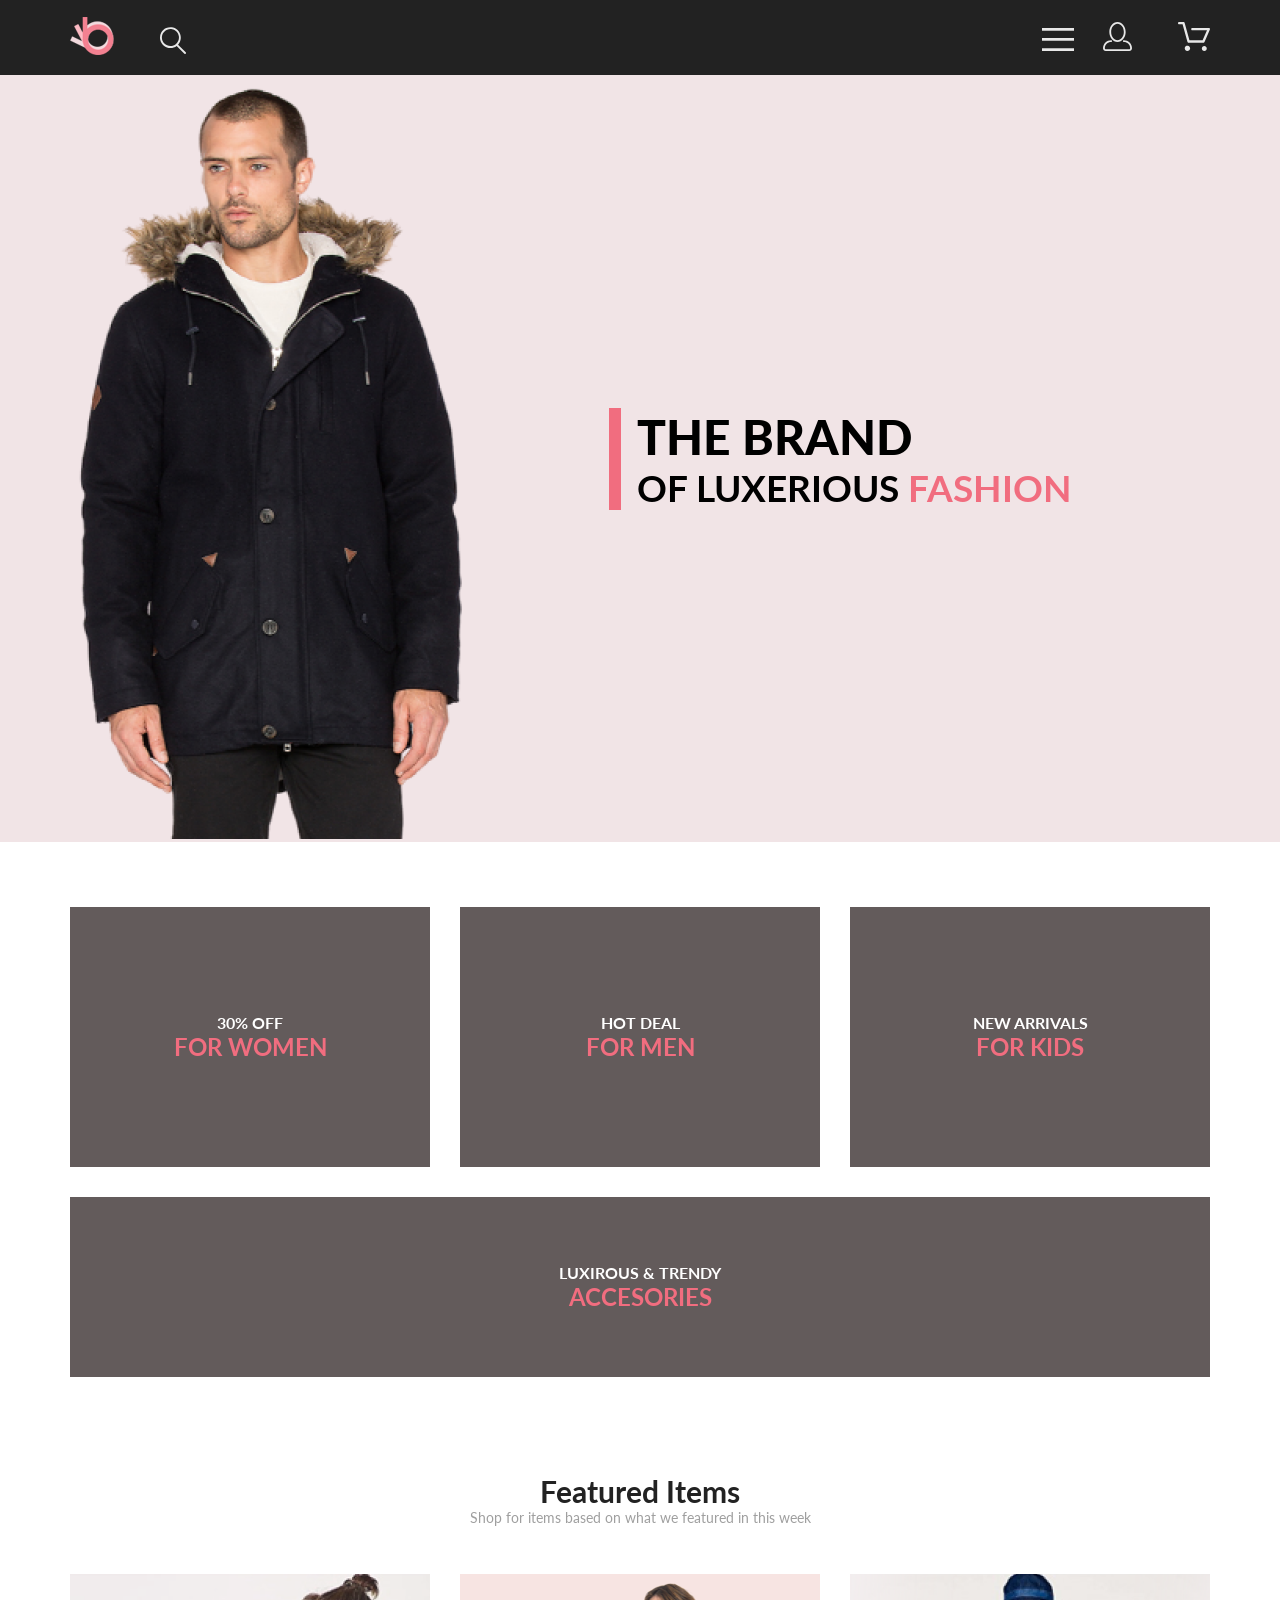
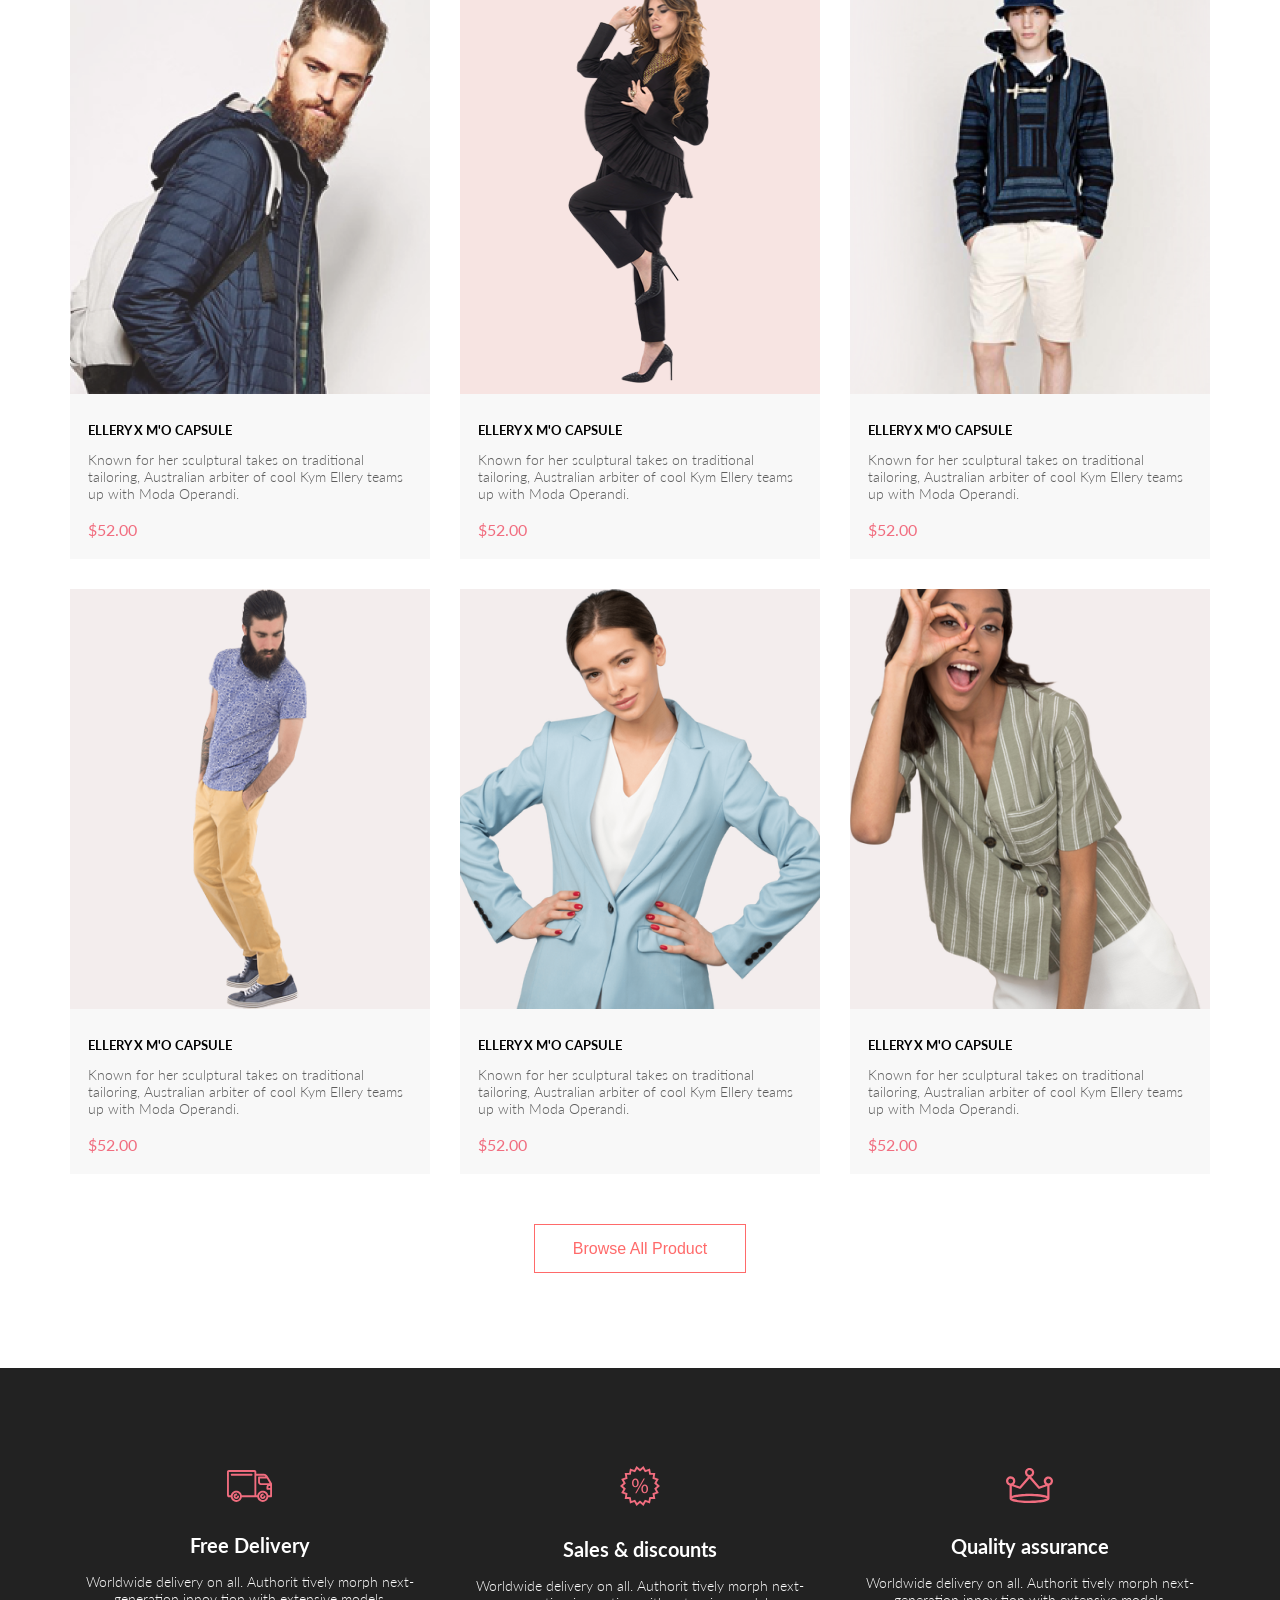
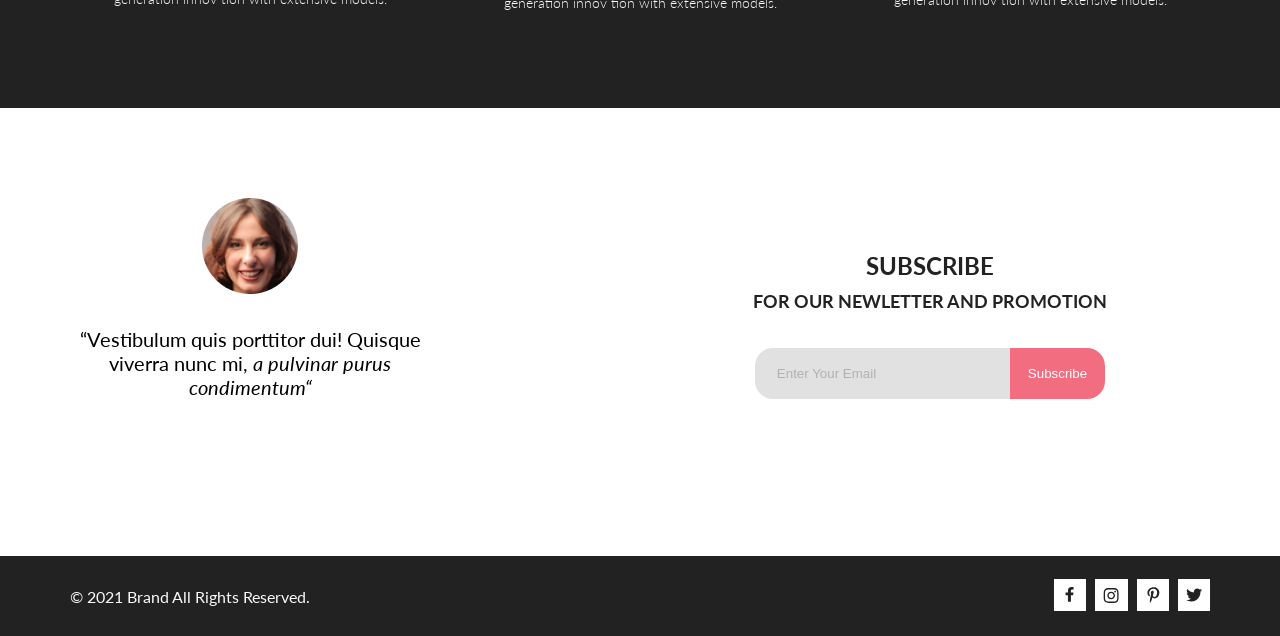
==== commit 0c32ffd5: "Исправил замечания" ====
--- a/index.html
+++ b/index.html
@@ -39,7 +39,7 @@
 				</svg>
 			</div>
 			<div>
-				<button class="header__button" id="burger">
+				<button class="header__button" id="burger" type="menu">
 					<svg class="header__icon-redrow" width="32" height="23">
 						<use href="#icon__menu" />
 					</svg>
@@ -240,7 +240,7 @@
 					</div>
 				</li>
 			</ul>
-			<button class="product__button">
+			<button class="product__button" type="button">
 				<a href="#">Browse All Product</a>
 			</button>
 		</section>
--- a/css/style.css
+++ b/css/style.css
@@ -593,7 +593,7 @@
 .product__info-price {
   font-size: 16px;
   line-height: 19px;
-  color: var(--dark-pink);
+  color: #F16D7F;
 }
 
 .product__button {
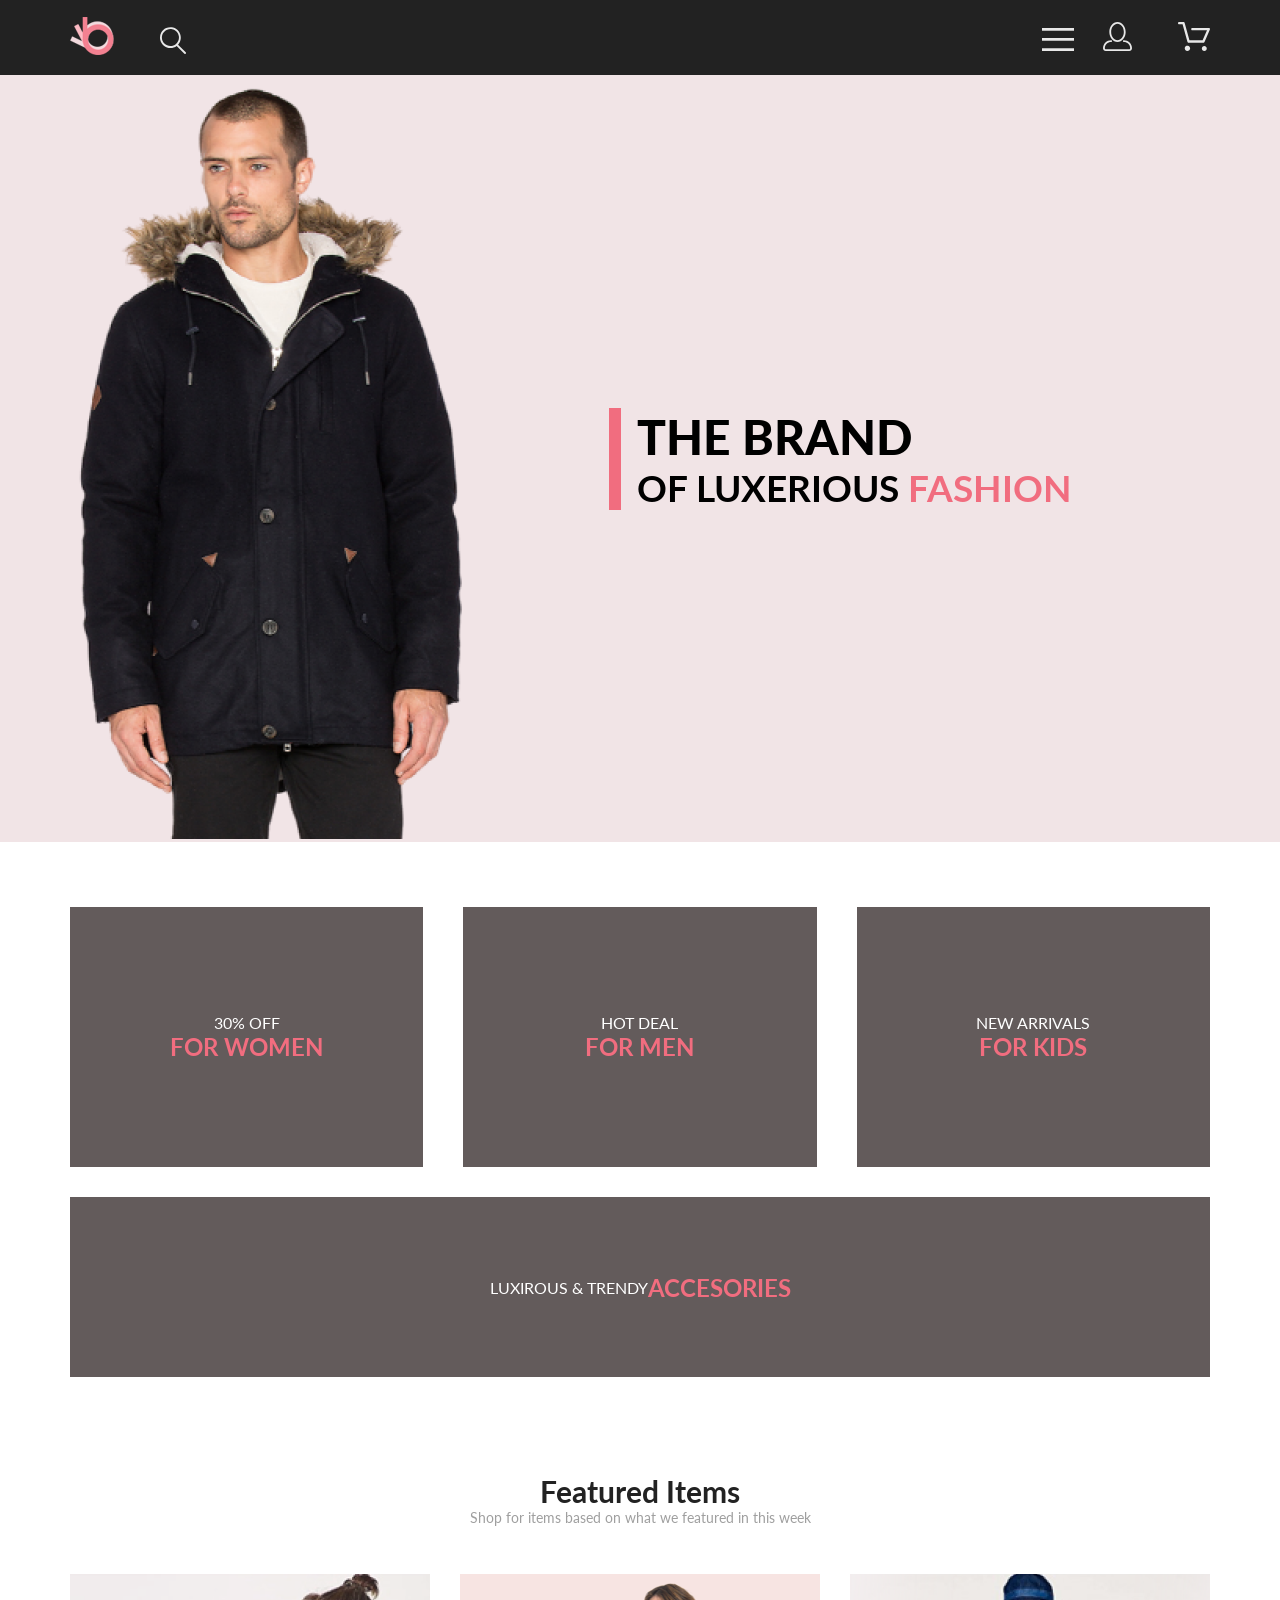
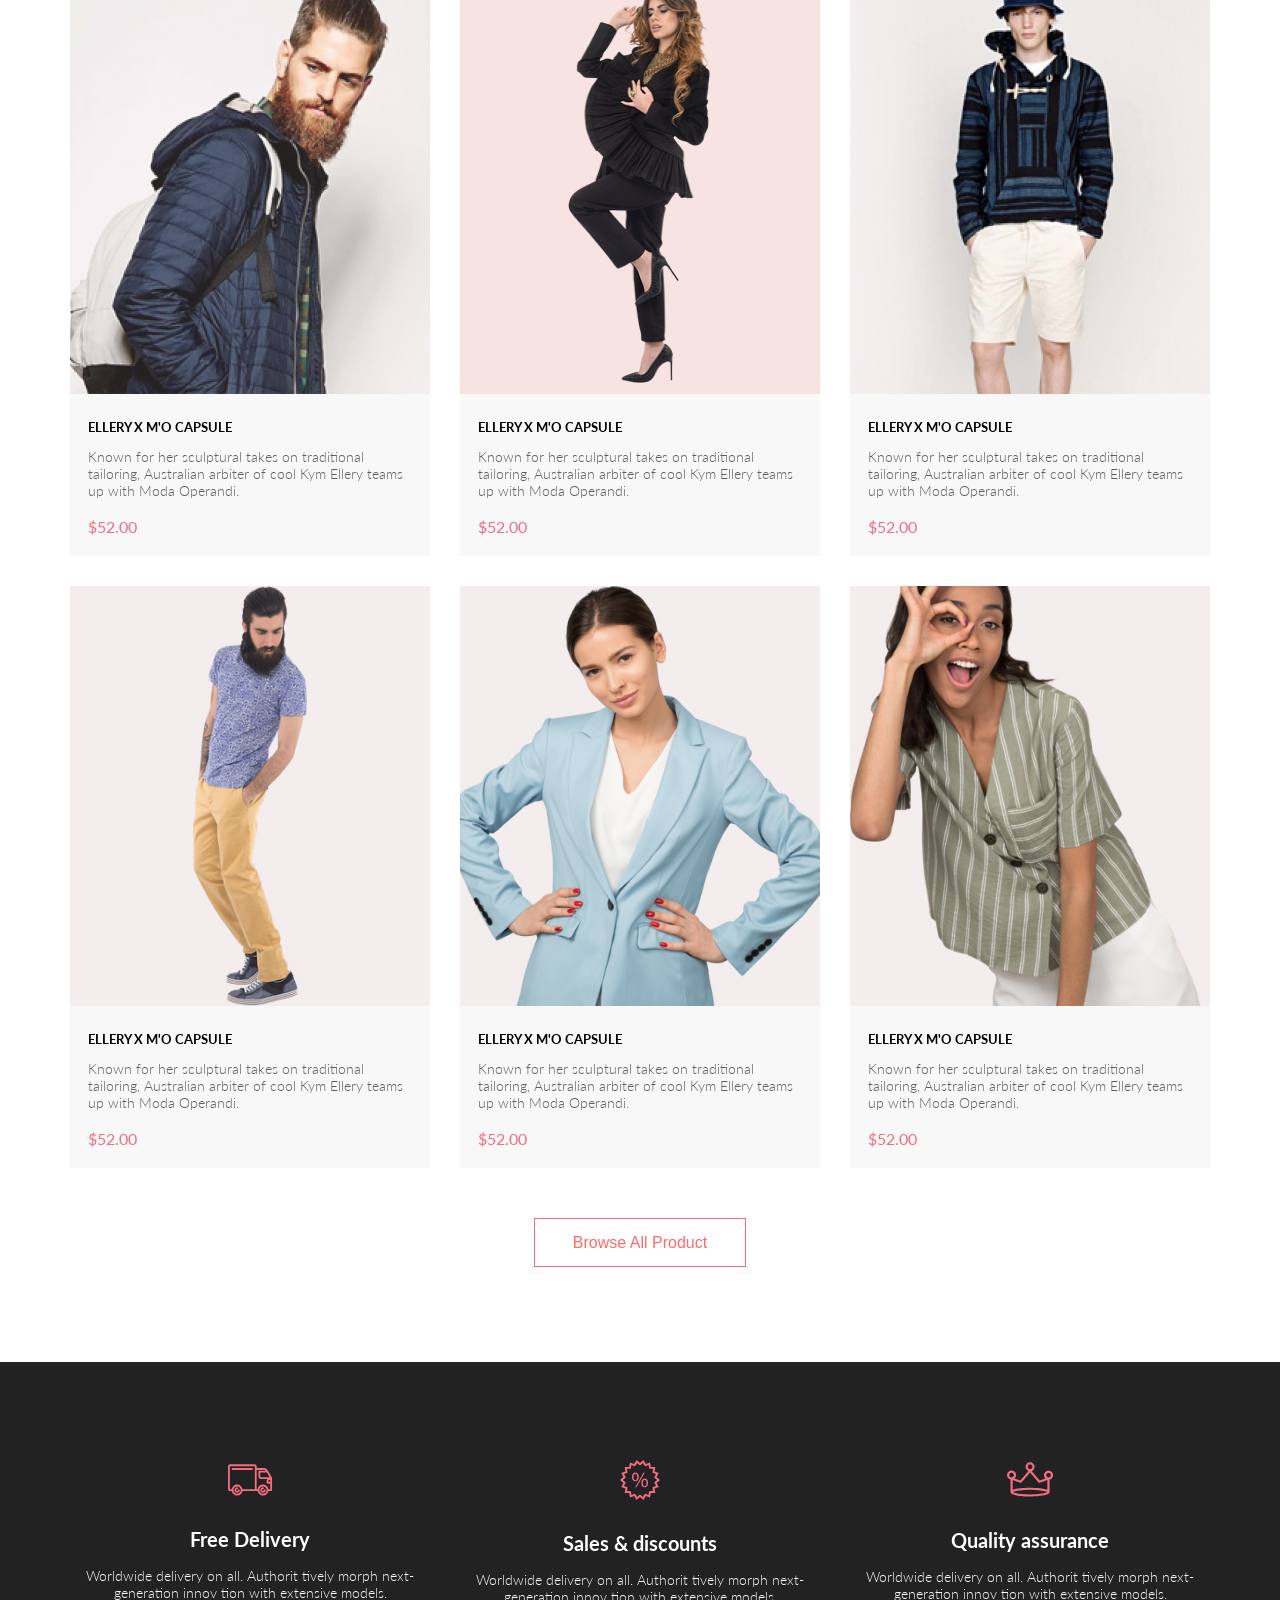
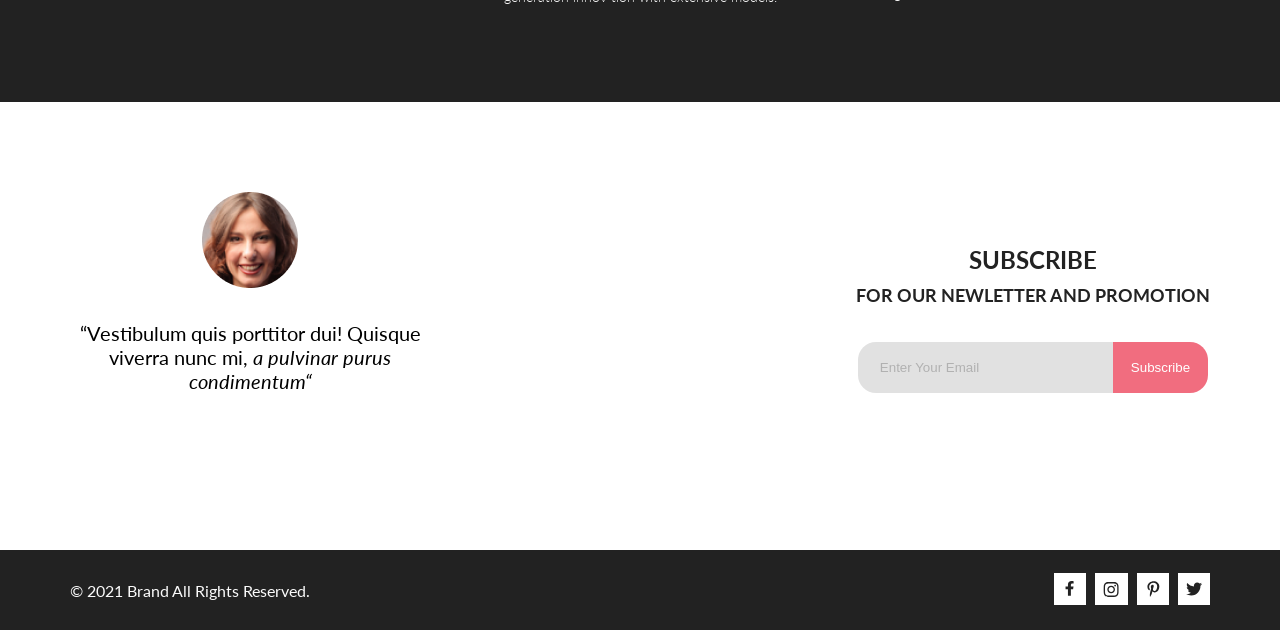
==== commit 9ee3001c: "Адаптивность" ====
--- a/index.html
+++ b/index.html
@@ -19,7 +19,7 @@
 		<symbol id="icon__menu">
 			<path d="M0 23V20.31H32V23H0ZM0 12.76V10.07H32V12.76H0ZM0 2.69V0H32V2.69H0Z" />
 		</symbol>
-		<symbol id="icon__user">
+		<symbol id="icon__reg">
 			<path
 				d="M14.5 19.937C19 19.937 22.656 15.464 22.656 9.968C22.656 4.472 19 0 14.5 0C13.3631 0.0217413 12.2463 0.303398 11.2351 0.823397C10.2239 1.34339 9.34507 2.08794 8.66602 3C7.12663 4.99573 6.30819 7.45381 6.34399 9.974C6.34399 15.465 10 19.937 14.5 19.937ZM14.5 1.813C18 1.813 20.844 5.472 20.844 9.969C20.844 14.466 17.998 18.125 14.5 18.125C11.002 18.125 8.15603 14.465 8.15503 9.969C8.15403 5.473 11 1.813 14.5 1.813ZM20.844 18.125C20.6036 18.125 20.373 18.2205 20.203 18.3905C20.033 18.5605 19.9375 18.7911 19.9375 19.0315C19.9375 19.2719 20.033 19.5025 20.203 19.6725C20.373 19.8425 20.6036 19.938 20.844 19.938C22.526 19.9399 24.1386 20.6088 25.3279 21.7982C26.5172 22.9875 27.1861 24.6 27.188 26.282C27.1875 26.5221 27.0918 26.7523 26.922 26.9221C26.7522 27.0918 26.5221 27.1875 26.282 27.188H2.71997C2.47985 27.1875 2.24975 27.0918 2.07996 26.9221C1.91016 26.7523 1.81449 26.5221 1.81396 26.282C1.81608 24.6001 2.48517 22.9877 3.67444 21.7985C4.86371 20.6092 6.47608 19.9401 8.15796 19.938C8.39824 19.938 8.62868 19.8425 8.79858 19.6726C8.96849 19.5027 9.06396 19.2723 9.06396 19.032C9.06396 18.7917 8.96849 18.5613 8.79858 18.3914C8.62868 18.2215 8.39824 18.126 8.15796 18.126C5.99541 18.1279 3.92201 18.9875 2.39258 20.5164C0.863144 22.0453 0.00264777 24.1185 0 26.281C0.000794067 27.0019 0.287502 27.693 0.797241 28.2027C1.30698 28.7125 1.99811 28.9992 2.71899 29H26.282C27.0027 28.9989 27.6936 28.7121 28.2031 28.2024C28.7126 27.6927 28.9992 27.0017 29 26.281C28.9974 24.1187 28.1372 22.0457 26.6083 20.5168C25.0793 18.9878 23.0063 18.1276 20.844 18.125Z" />
 		</symbol>
@@ -44,12 +44,12 @@
 						<use href="#icon__menu" />
 					</svg>
 				</button>
-				<a href="reg.html">
-					<svg class="header__icon-redrow header__user" width="29" height="29">
-						<use href="#icon__user" />
+				<a href="reg.html" class="header__reg">
+					<svg class="header__icon-redrow" width="29" height="29">
+						<use href="#icon__reg" />
 					</svg>
 				</a>
-				<a href="cart.html">
+				<a href="cart.html" class="header__cart">
 					<svg class="header__icon-redrow" width="32" height="29">
 						<use href="#icon__cart" />
 					</svg>
@@ -129,24 +129,24 @@
 						<p class="offers__text">for kids</p>
 					</div>
 				</li>
-				<li class="offers__item offers__item-accesories">
-					<div>
-						<h3 class="offers__head">luxirous & trendy</h3>
-						<p class="offers__text">accesories</p>
-					</div>
-				</li>
 			</ul>
+			<div class="offers__item offers__item-accesories">
+				<h3 class="offers__head">luxirous & trendy</h3>
+				<p class="offers__text">accesories</p>
+			</div>
 		</section>
 		<section class="product container">
 			<h2 class="product__head">Featured Items</h2>
 			<p class="product__subhead">Shop for items based on what we featured in this week</p>
 			<ul class="product__wrapper">
 				<li class="product__items">
-					<img src="img/product_photo_01.png" alt="Фотография товара" width="360" height="420">
-					<div class="product__items-overlaeyer">
-						<div class="product__items-button">
-							<img src="img/header_cart.svg" alt="Добавить в корзину" width="26" height="24">
-							<p>Add to Cart</p>
+					<div>
+						<img src="img/product_photo_01.png" alt="Фотография товара" width="360" height="420">
+						<div class="product__items-overlaeyer">
+							<div class="product__items-button">
+								<img src="img/header_cart.svg" alt="Добавить в корзину" width="26" height="24">
+								<p>Add to Cart</p>
+							</div>
 						</div>
 					</div>
 					<div class="product__info">
@@ -159,11 +159,13 @@
 					</div>
 				</li>
 				<li class="product__items">
-					<img src="img/product_photo_02.png" alt="Фотография товара" width="360" height="420">
-					<div class="product__items-overlaeyer">
-						<div class="product__items-button">
-							<img src="img/header_cart.svg" alt="Добавить в корзину" width="26" height="24">
-							<p>Add to Cart</p>
+					<div>
+						<img src="img/product_photo_02.png" alt="Фотография товара" width="360" height="420">
+						<div class="product__items-overlaeyer">
+							<div class="product__items-button">
+								<img src="img/header_cart.svg" alt="Добавить в корзину" width="26" height="24">
+								<p>Add to Cart</p>
+							</div>
 						</div>
 					</div>
 					<div class="product__info">
@@ -175,11 +177,13 @@
 					</div>
 				</li>
 				<li class="product__items">
-					<img src="img/product_photo_03.png" alt="Фотография товара" width="360" height="420">
-					<div class="product__items-overlaeyer">
-						<div class="product__items-button">
-							<img src="img/header_cart.svg" alt="Добавить в корзину" width="26" height="24">
-							<p>Add to Cart</p>
+					<div>
+						<img src="img/product_photo_03.png" alt="Фотография товара" width="360" height="420">
+						<div class="product__items-overlaeyer">
+							<div class="product__items-button">
+								<img src="img/header_cart.svg" alt="Добавить в корзину" width="26" height="24">
+								<p>Add to Cart</p>
+							</div>
 						</div>
 					</div>
 					<div class="product__info">
@@ -191,11 +195,13 @@
 					</div>
 				</li>
 				<li class="product__items">
-					<img src="img/product_photo_04.png" alt="Фотография товара" width="360" height="420">
-					<div class="product__items-overlaeyer">
-						<div class="product__items-button">
-							<img src="img/header_cart.svg" alt="Добавить в корзину" width="26" height="24">
-							<p>Add to Cart</p>
+					<div>
+						<img src="img/product_photo_04.png" alt="Фотография товара" width="360" height="420">
+						<div class="product__items-overlaeyer">
+							<div class="product__items-button">
+								<img src="img/header_cart.svg" alt="Добавить в корзину" width="26" height="24">
+								<p>Add to Cart</p>
+							</div>
 						</div>
 					</div>
 					<div class="product__info">
@@ -208,11 +214,13 @@
 					</div>
 				</li>
 				<li class="product__items">
-					<img src="img/product_photo_05.png" alt="Фотография товара" width="360" height="420">
-					<div class="product__items-overlaeyer">
-						<div class="product__items-button">
-							<img src="img/header_cart.svg" alt="Добавить в корзину" width="26" height="24">
-							<p>Add to Cart</p>
+					<div>
+						<img src="img/product_photo_05.png" alt="Фотография товара" width="360" height="420">
+						<div class="product__items-overlaeyer">
+							<div class="product__items-button">
+								<img src="img/header_cart.svg" alt="Добавить в корзину" width="26" height="24">
+								<p>Add to Cart</p>
+							</div>
 						</div>
 					</div>
 					<div class="product__info">
@@ -224,11 +232,13 @@
 					</div>
 				</li>
 				<li class="product__items">
-					<img src="img/product_photo_06.png" alt="Фотография товара" width="360" height="420">
-					<div class="product__items-overlaeyer">
-						<div class="product__items-button">
-							<img src="img/header_cart.svg" alt="Добавить в корзину" width="26" height="24">
-							<p>Add to Cart</p>
+					<div>
+						<img src="img/product_photo_06.png" alt="Фотография товара" width="360" height="420">
+						<div class="product__items-overlaeyer">
+							<div class="product__items-button">
+								<img src="img/header_cart.svg" alt="Добавить в корзину" width="26" height="24">
+								<p>Add to Cart</p>
+							</div>
 						</div>
 					</div>
 					<div class="product__info">
@@ -245,23 +255,22 @@
 			</button>
 		</section>
 		<section class="feature">
-			<!--            H6 скрытый. Для SEO         -->
 			<h2 class="visually-hidden">feature</h2>
 			<ul class="container">
 				<li>
-					<img src="img/feature_delivery.svg" alt="Доставка">
+					<img src="img/feature_delivery.svg" alt="Доставка" width="45" height="32">
 					<h3 class="feature__head">Free Delivery</h3>
 					<p class="feature__text">Worldwide delivery on all. Authorit tively morph
 						<wbr> next-generation innov tion with extensive models.</p>
 				</li>
 				<li>
-					<img src="img/feature_sales.svg" alt="Скидки">
+					<img src="img/feature_sales.svg" alt="Скидки" width="40" height="40">
 					<h3 class="feature__head">Sales & discounts</h3>
 					<p class="feature__text">Worldwide delivery on all. Authorit tively morph
 						<wbr> next-generation innov tion with extensive models.</p>
 				</li>
 				<li>
-					<img src="img/feature_quality.svg" alt="Качество товаров">
+					<img src="img/feature_quality.svg" alt="Качество товаров" width="47" height="35">
 					<h3 class="feature__head">Quality assurance</h3>
 					<p class="feature__text">Worldwide delivery on all. Authorit tively morph
 						<wbr> next-generation innov tion with extensive models.</p>
@@ -271,7 +280,6 @@
 	</main>
 	<footer>
 		<section class="feedback">
-			<!--            H6 скрытый. Для SEO         -->
 			<h2 class="visually-hidden">feedback</h2>
 			<div class="container">
 				<article class="feedback__comment">
@@ -290,7 +298,6 @@
 			</div>
 		</section>
 		<section class="footer">
-			<!--            H6 скрытый. Для SEO         -->
 			<h2 class="visually-hidden">copyright</h2>
 			<div class="container">
 				<p class="footer__text">&copy 2021 Brand All Rights Reserved.</p>
--- a/css/style.css
+++ b/css/style.css
@@ -126,8 +126,17 @@
 }
 
 .container {
-  width: 1140px;
+  max-width: 1140px;
   margin: 0 auto;
+}
+
+@media (max-width: 768px) {
+  .container {
+    width: 100%;
+    padding: 0 16px;
+    -webkit-box-sizing: border-box;
+            box-sizing: border-box;
+  }
 }
 
 .visually-hidden {
@@ -159,6 +168,18 @@
   min-height: 75px;
 }
 
+@media (max-width: 768px) {
+  .header .container {
+    padding: 0 32px;
+  }
+}
+
+@media (max-width: 375px) {
+  .header .container {
+    padding: 0 16px;
+  }
+}
+
 .header__logo {
   margin-right: 41px;
 }
@@ -172,8 +193,20 @@
   cursor: pointer;
 }
 
-.header__user {
+.header__reg {
   margin: 0 42px 0 25px;
+}
+
+@media (max-width: 375px) {
+  .header__reg {
+    display: none;
+  }
+}
+
+@media (max-width: 375px) {
+  .header__cart {
+    display: none;
+  }
 }
 
 .header__button {
@@ -251,6 +284,168 @@
   display: block;
 }
 
+.feedback {
+  background-image: url(../img/feedback_Background.jpg);
+  background-repeat: no-repeat;
+  background-position: left -3px bottom;
+  background-size: cover;
+  min-height: 448px;
+}
+
+@media (max-width: 768px) {
+  .feedback {
+    padding-bottom: 140px;
+  }
+}
+
+.feedback .container {
+  display: -webkit-box;
+  display: -ms-flexbox;
+  display: flex;
+  -webkit-box-pack: justify;
+      -ms-flex-pack: justify;
+          justify-content: space-between;
+  -webkit-box-align: end;
+      -ms-flex-align: end;
+          align-items: flex-end;
+  text-align: center;
+}
+
+@media (max-width: 768px) {
+  .feedback .container {
+    -webkit-box-orient: vertical;
+    -webkit-box-direction: normal;
+        -ms-flex-direction: column;
+            flex-direction: column;
+    -webkit-box-align: center;
+        -ms-flex-align: center;
+            align-items: center;
+  }
+}
+
+.feedback__comment {
+  width: 360px;
+  margin-top: 90px;
+}
+
+@media (max-width: 768px) {
+  .feedback__comment {
+    margin-top: 54px;
+  }
+}
+
+@media (max-width: 375px) {
+  .feedback__comment {
+    width: 100%;
+  }
+}
+
+.feedback__text {
+  margin-top: 30px;
+  font-size: 20px;
+  line-height: 24px;
+}
+
+@media (max-width: 375px) {
+  .feedback__text {
+    font-size: 18px;
+    line-height: 22px;
+  }
+}
+
+.feedback__subtext {
+  font-style: italic;
+}
+
+.feedback__subscribe {
+  max-width: 560px;
+  color: #222222;
+}
+
+@media (max-width: 768px) {
+  .feedback__subscribe {
+    margin-top: 54px;
+  }
+}
+
+@media (max-width: 375px) {
+  .feedback__subscribe {
+    width: 100%;
+  }
+}
+
+.feedback__subscribe-head {
+  font-size: 24px;
+  font-weight: 700;
+  line-height: 40px;
+  text-transform: uppercase;
+}
+
+.feedback__subscribe-subhead {
+  font-size: 18px;
+  line-height: 30px;
+  text-transform: uppercase;
+}
+
+@media (max-width: 375px) {
+  .feedback__subscribe-subhead {
+    font-size: 14px;
+    line-height: 21px;
+  }
+}
+
+.feedback__subscribe-wrapper {
+  display: -webkit-box;
+  display: -ms-flexbox;
+  display: flex;
+  -webkit-box-pack: center;
+      -ms-flex-pack: center;
+          justify-content: center;
+  margin-top: 32px;
+}
+
+@media (max-width: 768px) {
+  .feedback__subscribe-wrapper {
+    margin-top: 27px;
+  }
+}
+
+.feedback__subscribe-input {
+  padding: 18px 64px 18px 22px;
+  background-color: #e1e1e1;
+  border: 0;
+  border-top-left-radius: 18px;
+  border-bottom-left-radius: 18px;
+}
+
+@media (max-width: 375px) {
+  .feedback__subscribe-input {
+    width: 70%;
+    padding: 18px 0 18px 22px;
+  }
+}
+
+.feedback__subscribe-button {
+  padding: 18px 18px;
+  background-color: #F16D7F;
+  border: 0;
+  border-top-right-radius: 18px;
+  border-bottom-right-radius: 18px;
+  color: #fff;
+}
+
+@media (max-width: 375px) {
+  .feedback__subscribe-button {
+    width: 30%;
+    overflow: hidden;
+  }
+}
+
+.feedback__subscribe-button:hover {
+  opacity: 0.6;
+  cursor: pointer;
+}
+
 .footer {
   background-color: #222222;
 }
@@ -268,11 +463,33 @@
   min-height: 80px;
 }
 
+@media (max-width: 768px) {
+  .footer .container {
+    padding: 0 32px;
+  }
+}
+
+@media (max-width: 375px) {
+  .footer .container {
+    -webkit-box-orient: vertical;
+    -webkit-box-direction: reverse;
+        -ms-flex-direction: column-reverse;
+            flex-direction: column-reverse;
+    padding-bottom: 10px;
+  }
+}
+
 .footer__text {
   font-size: 16px;
   color: #fbfbfb;
 }
 
+@media (max-width: 375px) {
+  .footer__text {
+    text-align: center;
+  }
+}
+
 .footer__icon {
   margin-right: 5px;
 }
@@ -282,94 +499,16 @@
   fill: #222222;
 }
 
+@media (max-width: 375px) {
+  .footer__svg-color {
+    margin-top: 42px;
+    margin-bottom: 42px;
+  }
+}
+
 .footer__svg-color:hover {
   background-color: #F16D7F;
   fill: #fff;
-}
-
-.feedback {
-  background-image: url(../img/feedback_Background.jpg);
-  background-repeat: no-repeat;
-  background-size: cover;
-  min-height: 448px;
-}
-
-.feedback .container {
-  display: -webkit-box;
-  display: -ms-flexbox;
-  display: flex;
-  -webkit-box-pack: justify;
-      -ms-flex-pack: justify;
-          justify-content: space-between;
-  -webkit-box-align: end;
-      -ms-flex-align: end;
-          align-items: flex-end;
-  text-align: center;
-}
-
-.feedback__comment {
-  width: 360px;
-  margin-top: 90px;
-}
-
-.feedback__text {
-  margin-top: 30px;
-  font-size: 20px;
-  line-height: 24px;
-}
-
-.feedback__subtext {
-  font-style: italic;
-}
-
-.feedback__subscribe {
-  width: 560px;
-  color: #222222;
-}
-
-.feedback__subscribe-head {
-  font-size: 24px;
-  font-weight: 700;
-  line-height: 40px;
-  text-transform: uppercase;
-}
-
-.feedback__subscribe-subhead {
-  font-size: 18px;
-  line-height: 30px;
-  text-transform: uppercase;
-}
-
-.feedback__subscribe-wrapper {
-  display: -webkit-box;
-  display: -ms-flexbox;
-  display: flex;
-  -webkit-box-pack: center;
-      -ms-flex-pack: center;
-          justify-content: center;
-  margin-top: 32px;
-}
-
-.feedback__subscribe-input {
-  padding: 18px 64px 18px 22px;
-  background-color: #e1e1e1;
-  border: 0;
-  border-top-left-radius: 18px;
-  border-bottom-left-radius: 18px;
-}
-
-.feedback__subscribe-button {
-  padding: 18px 18px;
-  background-color: #F16D7F;
-  border: 0;
-  border-top-right-radius: 18px;
-  border-bottom-right-radius: 18px;
-  color: #fff;
-}
-
-.feedback__subscribe-button:hover {
-  opacity: 0.6;
-  cursor: pointer;
 }
 
 .brand {
@@ -389,16 +528,57 @@
           align-items: center;
 }
 
+@media (max-width: 768px) {
+  .brand .container {
+    height: 368px;
+  }
+}
+
+@media (max-width: 375px) {
+  .brand .container {
+    -webkit-box-pack: center;
+        -ms-flex-pack: center;
+            justify-content: center;
+  }
+}
+
 .brand__photo {
   -webkit-box-flex: 1;
       -ms-flex-positive: 1;
           flex-grow: 1;
 }
 
+@media (max-width: 768px) {
+  .brand__photo {
+    text-align: center;
+  }
+}
+
+@media (max-width: 375px) {
+  .brand__photo {
+    display: none;
+  }
+}
+
+@media (max-width: 768px) {
+  .brand__photo > img {
+    width: 45%;
+    height: auto;
+  }
+}
+
 .brand__name {
   -webkit-box-flex: 1;
       -ms-flex-positive: 1;
           flex-grow: 1;
+}
+
+@media (max-width: 768px) {
+  .brand__name {
+    -webkit-box-flex: unset;
+        -ms-flex-positive: unset;
+            flex-grow: unset;
+  }
 }
 
 .brand__title {
@@ -410,11 +590,39 @@
   text-transform: uppercase;
 }
 
+@media (max-width: 768px) {
+  .brand__title {
+    font-size: 44px;
+    line-height: 52px;
+  }
+}
+
+@media (max-width: 375px) {
+  .brand__title {
+    font-size: 37px;
+    line-height: 44px;
+  }
+}
+
 .brand__subtitle {
   display: block;
   font-size: 37px;
   font-weight: 700;
   line-height: 44px;
+}
+
+@media (max-width: 768px) {
+  .brand__subtitle {
+    font-size: 24px;
+    line-height: 29px;
+  }
+}
+
+@media (max-width: 375px) {
+  .brand__subtitle {
+    font-size: 20px;
+    line-height: 24px;
+  }
 }
 
 .brand__subtitle-pink {
@@ -433,12 +641,18 @@
   margin-top: 65px;
 }
 
+@media (max-width: 768px) {
+  .offers__list {
+    margin-top: 20px;
+  }
+}
+
 .offers__item {
   position: relative;
   color: #fff;
-  width: 360px;
+  width: 31%;
   min-height: 260px;
-  margin: 0 0 30px;
+  margin-bottom: 30px;
   display: -webkit-box;
   display: -ms-flexbox;
   display: flex;
@@ -453,6 +667,20 @@
   background-color: rgba(33, 22, 22, 0.7);
 }
 
+@media (max-width: 768px) {
+  .offers__item {
+    min-height: 167px;
+    margin-bottom: 20px;
+  }
+}
+
+@media (max-width: 375px) {
+  .offers__item {
+    width: 100%;
+    min-height: 247px;
+  }
+}
+
 .offers__item::after {
   content: '';
   position: absolute;
@@ -465,14 +693,20 @@
 
 .offers__item-woman::after {
   background-image: url(../img/offerImage01.png);
+  background-position: center center;
+  background-size: cover;
 }
 
 .offers__item-man::after {
   background-image: url(../img/offerImage02.png);
+  background-position: center center;
+  background-size: cover;
 }
 
 .offers__item-kids::after {
   background-image: url(../img/offerImage03.png);
+  background-position: center center;
+  background-size: cover;
 }
 
 .offers__item-accesories {
@@ -481,12 +715,25 @@
   margin: 0;
 }
 
+@media (max-width: 768px) {
+  .offers__item-accesories {
+    -webkit-box-orient: vertical;
+    -webkit-box-direction: normal;
+        -ms-flex-direction: column;
+            flex-direction: column;
+    min-height: 116px;
+  }
+}
+
 .offers__item-accesories::after {
   background-image: url(../img/offerImage04.png);
+  background-position: center center;
+  background-size: cover;
 }
 
 .offers__head {
   font-size: 16px;
+  font-weight: 400;
   line-height: 19px;
 }
 
@@ -506,6 +753,12 @@
   font-size: 30px;
   line-height: 36px;
   color: #222222;
+}
+
+@media (max-width: 768px) {
+  .product__head {
+    margin-top: 64px;
+  }
 }
 
 .product__subhead {
@@ -526,12 +779,39 @@
   margin-top: 48px;
 }
 
+@media (max-width: 768px) {
+  .product__wrapper {
+    -ms-flex-pack: distribute;
+        justify-content: space-around;
+  }
+}
+
 .product__items {
-  position: relative;
-  width: 360px;
+  max-width: 360px;
   background-color: #f8f8f8;
   margin-bottom: 30px;
   text-align: left;
+}
+
+@media (max-width: 768px) {
+  .product__items {
+    margin-bottom: 15px;
+  }
+}
+
+.product__items > div {
+  position: relative;
+}
+
+.product__items > div > img {
+  display: block;
+}
+
+@media (max-width: 375px) {
+  .product__items > div > img {
+    width: 100%;
+    height: auto;
+  }
 }
 
 .product__items-overlaeyer {
@@ -539,7 +819,7 @@
   top: 0;
   left: 0;
   right: 0;
-  height: 420px;
+  bottom: 0;
   background-color: rgba(33, 22, 22, 0.7);
   opacity: 0;
 }
@@ -630,6 +910,22 @@
   text-align: center;
 }
 
+@media (max-width: 768px) {
+  .feature .container {
+    -webkit-box-orient: vertical;
+    -webkit-box-direction: normal;
+        -ms-flex-direction: column;
+            flex-direction: column;
+    padding-bottom: 64px;
+  }
+}
+
+@media (max-width: 768px) {
+  .feature .container > li {
+    padding-top: 50px;
+  }
+}
+
 .feature__head {
   padding: 28px 0 16px;
   font-size: 20px;
@@ -638,7 +934,10 @@
 }
 
 .feature__text {
-  width: 360px;
+  max-width: 360px;
+  padding: 0 10px;
+  -webkit-box-sizing: border-box;
+          box-sizing: border-box;
   font-size: 14px;
   font-weight: 300;
   line-height: 17px;
@@ -655,6 +954,12 @@
   line-height: 29px;
   text-transform: uppercase;
   color: #F16D7F;
+}
+
+@media (max-width: 375px) {
+  .registration__head {
+    text-align: center;
+  }
 }
 
 .registration__wrapper {
@@ -667,12 +972,46 @@
           justify-content: space-between;
 }
 
+@media (max-width: 768px) {
+  .registration__wrapper {
+    margin: 40px 0 96px;
+  }
+}
+
+@media (max-width: 375px) {
+  .registration__wrapper {
+    -webkit-box-orient: vertical;
+    -webkit-box-direction: normal;
+        -ms-flex-direction: column;
+            flex-direction: column;
+  }
+}
+
+@media (max-width: 768px) {
+  .registration__wrapper > form {
+    width: 50%;
+  }
+}
+
+@media (max-width: 375px) {
+  .registration__wrapper > form {
+    width: 100%;
+  }
+}
+
 .registration__form-field {
   width: 360px;
   font-size: 16px;
   font-weight: 300;
   line-height: 19px;
   color: #222222;
+}
+
+@media (max-width: 768px) {
+  .registration__form-field {
+    width: auto;
+    max-width: 360px;
+  }
 }
 
 .registration__form-up {
@@ -747,11 +1086,28 @@
 }
 
 .registration__loyalty {
-  width: 650px;
+  max-width: 650px;
+  margin-left: 22px;
   color: #000;
   font-size: 24px;
   font-weight: 300;
   line-height: 29px;
+}
+
+@media (max-width: 768px) {
+  .registration__loyalty {
+    width: 50%;
+    font-size: 16px;
+    line-height: 19px;
+  }
+}
+
+@media (max-width: 375px) {
+  .registration__loyalty {
+    width: 100%;
+    margin-top: 40px;
+    margin-left: 0;
+  }
 }
 
 ::-webkit-input-placeholder {
@@ -772,6 +1128,13 @@
   font-size: 24px;
   font-weight: 300;
   line-height: 29px;
+}
+
+@media (max-width: 768px) {
+  .loyalty__head {
+    font-size: 16px;
+    line-height: 19px;
+  }
 }
 
 .loyalty__text {
@@ -796,6 +1159,12 @@
   line-height: 29px;
   text-transform: uppercase;
   color: #F16D7F;
+}
+
+@media (max-width: 375px) {
+  .cart__head {
+    text-align: center;
+  }
 }
 
 .cart__wrapper {
@@ -808,8 +1177,37 @@
           justify-content: space-between;
 }
 
+@media (max-width: 768px) {
+  .cart__wrapper {
+    margin-top: 60px;
+    -webkit-box-orient: vertical;
+    -webkit-box-direction: normal;
+        -ms-flex-direction: column;
+            flex-direction: column;
+  }
+}
+
+@media (max-width: 375px) {
+  .cart__wrapper {
+    margin: 40px 0 96px;
+  }
+}
+
+.cart__wrapper > div {
+  -webkit-box-flex: 1;
+      -ms-flex-positive: 1;
+          flex-grow: 1;
+  max-width: 650px;
+}
+
+@media (max-width: 768px) {
+  .cart__wrapper > div {
+    width: 100%;
+    max-width: none;
+  }
+}
+
 .cart__item {
-  width: 650px;
   display: -webkit-box;
   display: -ms-flexbox;
   display: flex;
@@ -821,6 +1219,28 @@
           box-shadow: 17px 19px 24px rgba(0, 0, 0, 0.13);
 }
 
+@media (max-width: 375px) {
+  .cart__item {
+    margin-bottom: 32px;
+  }
+}
+
+@media (max-width: 768px) {
+  .cart__item > img {
+    -ms-flex-item-align: center;
+        -ms-grid-row-align: center;
+        align-self: center;
+    width: 35%;
+    height: auto;
+  }
+}
+
+@media (max-width: 375px) {
+  .cart__item > img {
+    width: 45%;
+  }
+}
+
 .cart__item-manage {
   position: relative;
   -webkit-box-flex: 1;
@@ -832,24 +1252,50 @@
   color: #575757;
 }
 
+@media (max-width: 375px) {
+  .cart__item-manage {
+    padding: 13px 17px;
+    font-size: 14px;
+    line-height: 17px;
+  }
+}
+
 .cart__item-delete {
   position: absolute;
   top: 22px;
   right: 31px;
 }
 
+@media (max-width: 375px) {
+  .cart__item-delete {
+    width: 10px;
+    height: 10px;
+    top: 13px;
+    right: 17px;
+  }
+}
+
 .cart__item-delete:hover {
   opacity: 0.6;
   cursor: pointer;
 }
 
 .cart__item-head {
-  width: 260px;
+  max-width: 260px;
   margin-bottom: 42px;
   font-size: 24px;
   line-height: 29px;
   text-transform: uppercase;
   color: #222222;
+}
+
+@media (max-width: 375px) {
+  .cart__item-head {
+    max-width: 140px;
+    font-size: 16px;
+    line-height: 19px;
+    margin-bottom: 25px;
+  }
 }
 
 .cart__item-text {
@@ -871,6 +1317,13 @@
   color: #656565;
 }
 
+@media (max-width: 375px) {
+  .cart__item-input {
+    width: 24px;
+    height: 15px;
+  }
+}
+
 .cart__list-operation {
   display: -webkit-box;
   display: -ms-flexbox;
@@ -879,6 +1332,26 @@
       -ms-flex-pack: justify;
           justify-content: space-between;
   margin-top: 72px;
+}
+
+@media (max-width: 768px) {
+  .cart__list-operation {
+    -ms-flex-pack: distribute;
+        justify-content: space-around;
+  }
+}
+
+@media (max-width: 375px) {
+  .cart__list-operation {
+    -webkit-box-pack: justify;
+        -ms-flex-pack: justify;
+            justify-content: space-between;
+    margin-top: 30px;
+  }
+}
+
+.cart__list-operation button:first-child {
+  margin-right: 10px;
 }
 
 .cart__list-button {
@@ -892,6 +1365,15 @@
   color: #A4A4A4;
 }
 
+@media (max-width: 375px) {
+  .cart__list-button {
+    padding: 8px 25px;
+    font-size: 12px;
+    line-height: 14px;
+    text-transform: none;
+  }
+}
+
 .cart__list-button:hover {
   border: 1px solid #ff6a6a;
   background-color: #ff6a6a;
@@ -901,6 +1383,52 @@
 
 .cart__form {
   width: 360px;
+  margin-left: 20px;
+}
+
+@media (max-width: 768px) {
+  .cart__form {
+    width: 100%;
+    margin-left: 0;
+  }
+}
+
+@media (max-width: 768px) {
+  .cart__form div {
+    display: -webkit-box;
+    display: -ms-flexbox;
+    display: flex;
+    -webkit-box-pack: justify;
+        -ms-flex-pack: justify;
+            justify-content: space-between;
+  }
+}
+
+@media (max-width: 375px) {
+  .cart__form div {
+    -webkit-box-orient: vertical;
+    -webkit-box-direction: normal;
+        -ms-flex-direction: column;
+            flex-direction: column;
+  }
+}
+
+@media (max-width: 768px) {
+  .cart__form div > fieldset {
+    width: 50%;
+  }
+}
+
+@media (max-width: 375px) {
+  .cart__form div > fieldset {
+    width: 100%;
+  }
+}
+
+@media (max-width: 768px) {
+  .cart__form div > fieldset:first-child {
+    margin-right: 15px;
+  }
 }
 
 .cart__form-head {
@@ -911,11 +1439,25 @@
   text-transform: uppercase;
 }
 
+@media (max-width: 768px) {
+  .cart__form-head {
+    margin-top: 64px;
+  }
+}
+
+@media (max-width: 375px) {
+  .cart__form-head {
+    margin-top: 48px;
+  }
+}
+
 .cart__form-input {
   width: 100%;
   margin-bottom: 21px;
   padding: 14px 17px;
   border: 1px solid #A4A4A4;
+  -webkit-box-sizing: border-box;
+          box-sizing: border-box;
   font-size: 13px;
   font-weight: 300;
   line-height: 16px;
@@ -943,9 +1485,23 @@
 .cart__total {
   margin-top: 58px;
   padding: 40px 43px;
+  -webkit-box-sizing: border-box;
+          box-sizing: border-box;
   background-color: #f5f3f3;
   text-transform: uppercase;
   text-align: right;
+}
+
+@media (max-width: 768px) {
+  .cart__total {
+    margin-top: 0;
+  }
+}
+
+@media (max-width: 375px) {
+  .cart__total {
+    margin-top: 48px;
+  }
 }
 
 .cart__total-text {
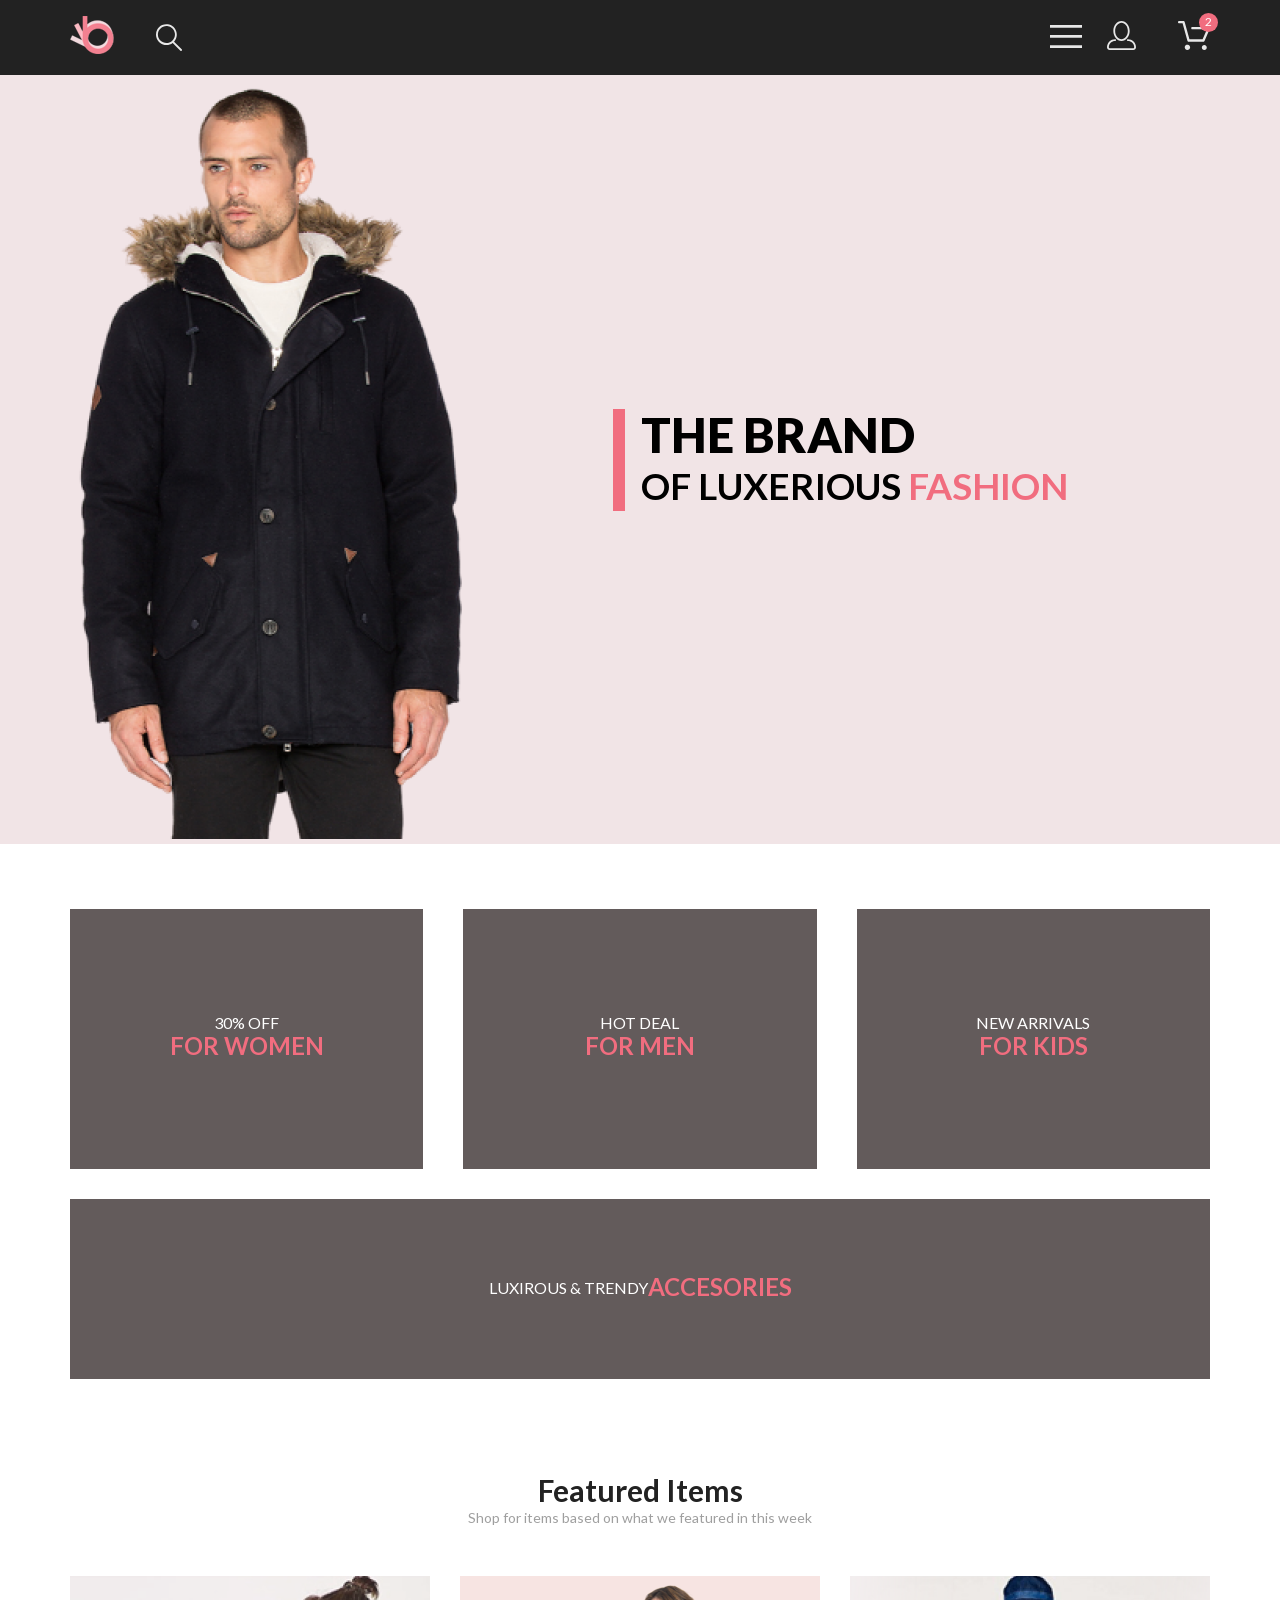
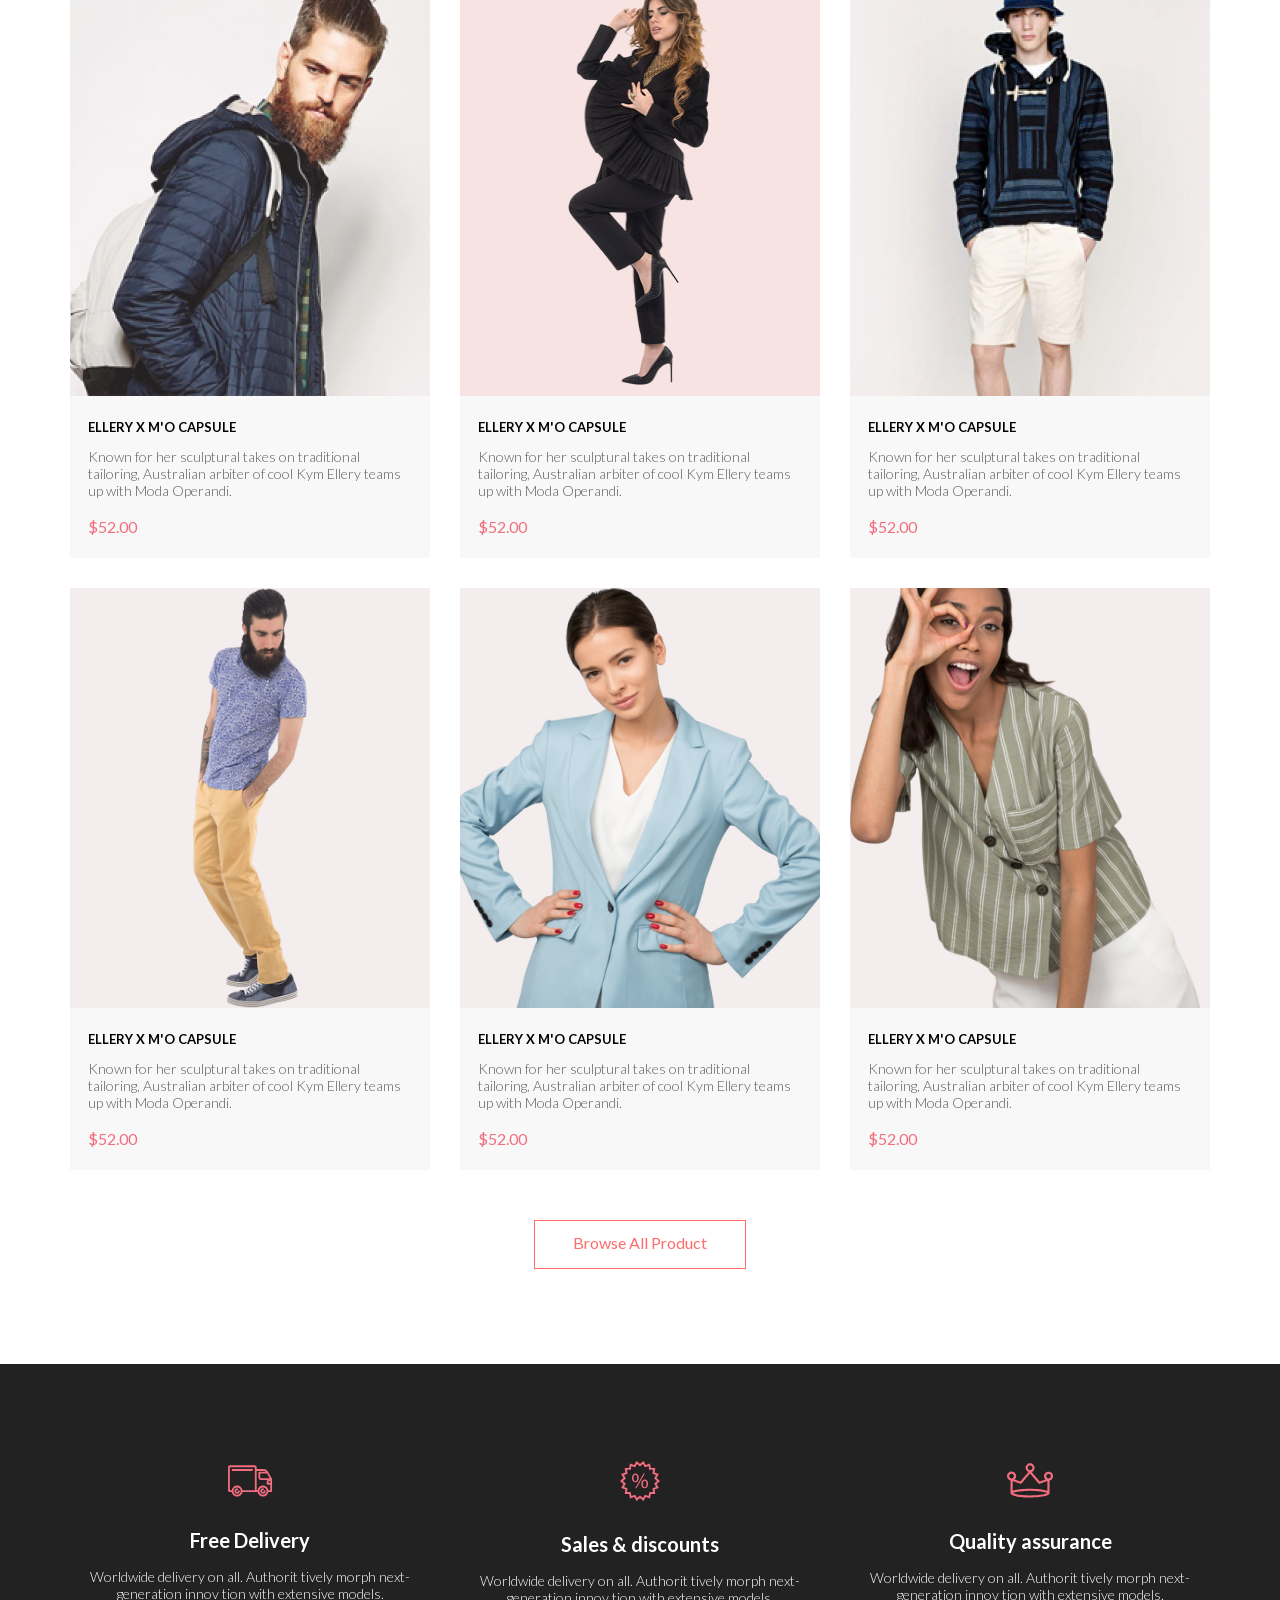
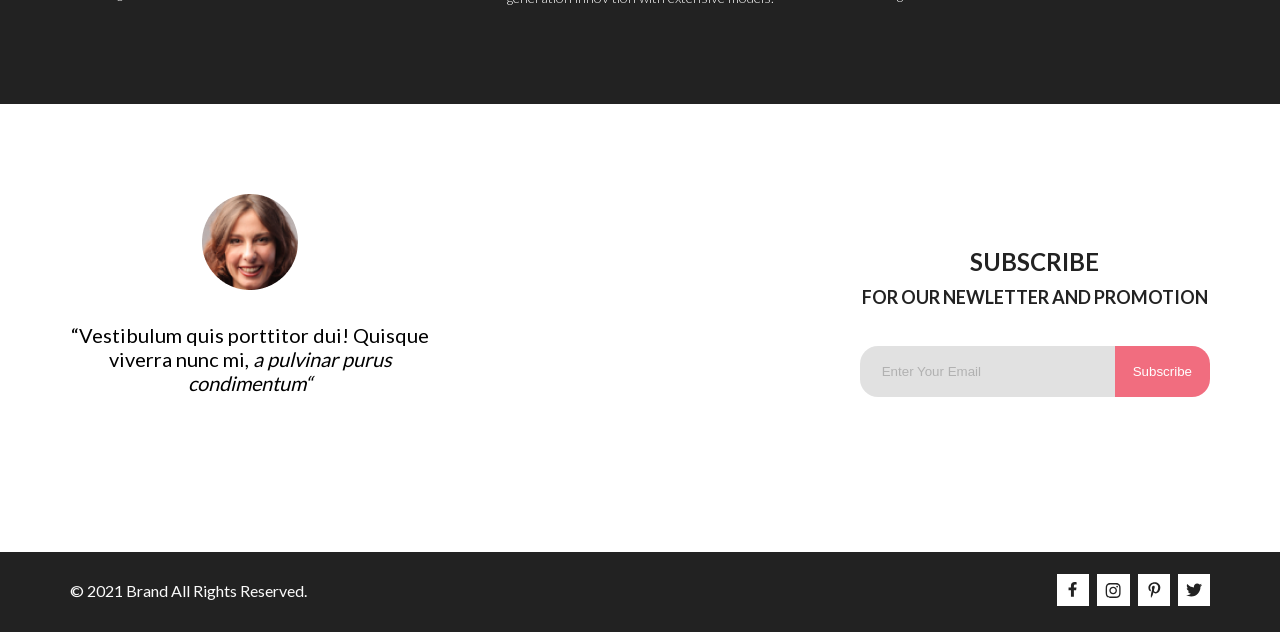
==== commit 216d2ec9: "Эффекты наведения и шлифовка" ====
--- a/index.html
+++ b/index.html
@@ -6,8 +6,6 @@
 	<meta name="viewport" content="width=device-width, initial-scale=1">
 	<title>Главная</title>
 	<link rel="stylesheet" href="css/style.css">
-	<link rel="preconnect" href="https://fonts.gstatic.com">
-	<link href="https://fonts.googleapis.com/css2?family=Lato:wght@300;400;700;900&display=swap" rel="stylesheet">
 </head>
 
 <body>
@@ -34,12 +32,15 @@
 				<a href="#">
 					<img class="header__logo" src="img/header_logo.png" alt="Логотип" width="44" height="38">
 				</a>
-				<svg class="header__icon-redrow" width="27" height="28">
-					<use href="#icon__loupe" />
-				</svg>
+				<div class="header__icon-find">
+					<svg width="27" height="28">
+						<use href="#icon__loupe" />
+					</svg>
+					<input type="text">
+				</div>
 			</div>
 			<div>
-				<button class="header__button" id="burger" type="menu">
+				<button class="header__button" id="burger" type="button">
 					<svg class="header__icon-redrow" width="32" height="23">
 						<use href="#icon__menu" />
 					</svg>
@@ -112,28 +113,28 @@
 			<h2 class="visually-hidden">Offers</h2>
 			<ul class="offers__list">
 				<li class="offers__item offers__item-woman">
-					<div>
+					<a href="product.html">
 						<h3 class="offers__head">30% off</h3>
 						<p class="offers__text">for women</p>
-					</div>
+					</a>
 				</li>
 				<li class="offers__item offers__item-man">
-					<div>
+					<a href="product.html">
 						<h3 class="offers__head">hot deal</h3>
 						<p class="offers__text">for men</p>
-					</div>
+					</a>
 				</li>
 				<li class="offers__item offers__item-kids">
-					<div>
+					<a href="product.html">
 						<h3 class="offers__head">new arrivals</h3>
 						<p class="offers__text">for kids</p>
-					</div>
+					</a>
 				</li>
 			</ul>
-			<div class="offers__item offers__item-accesories">
+			<a href="product.html" class="offers__item offers__item-accesories">
 				<h3 class="offers__head">luxirous & trendy</h3>
 				<p class="offers__text">accesories</p>
-			</div>
+			</a>
 		</section>
 		<section class="product container">
 			<h2 class="product__head">Featured Items</h2>
@@ -250,9 +251,7 @@
 					</div>
 				</li>
 			</ul>
-			<button class="product__button" type="button">
-				<a href="#">Browse All Product</a>
-			</button>
+			<a class="product__button" href="#">Browse All Product</a>
 		</section>
 		<section class="feature">
 			<h2 class="visually-hidden">feature</h2>
@@ -283,11 +282,12 @@
 			<h2 class="visually-hidden">feedback</h2>
 			<div class="container">
 				<article class="feedback__comment">
+					<h3 class="visually-hidden">feedback</h3>
 					<img src="img/feedback_Photo.png" alt="Фотография покупателя">
 					<p class="feedback__text">“Vestibulum quis porttitor dui! Quisque viverra nunc mi, <span
 							class="feedback__subtext">a pulvinar purus condimentum“</span></p>
 				</article>
-				<form class="feedback__subscribe" action="">
+				<form class="feedback__subscribe" action="#">
 					<h2 class="feedback__subscribe-head">subscribe</h2>
 					<h3 class="feedback__subscribe-subhead">for our newletter and promotion</h3>
 					<div class="feedback__subscribe-wrapper">
@@ -300,7 +300,7 @@
 		<section class="footer">
 			<h2 class="visually-hidden">copyright</h2>
 			<div class="container">
-				<p class="footer__text">&copy 2021 Brand All Rights Reserved.</p>
+				<p class="footer__text">&copy; 2021 Brand All Rights Reserved.</p>
 				<div>
 					<a class="footer__icon" href="#">
 						<svg class="footer__svg-color" width="32" height="32" viewBox="0 0 32 32"
@@ -314,6 +314,7 @@
 							xmlns="http://www.w3.org/2000/svg">
 							<path
 								d="M16.139 12.6816C14.0238 12.6816 12.3177 14.3849 12.3177 16.4966C12.3177 18.6083 14.0238 20.3117 16.139 20.3117C18.2541 20.3117 19.9602 18.6083 19.9602 16.4966C19.9602 14.3849 18.2541 12.6816 16.139 12.6816ZM16.139 18.9769C14.7721 18.9769 13.6547 17.8646 13.6547 16.4966C13.6547 15.1287 14.7688 14.0164 16.139 14.0164C17.5092 14.0164 18.6233 15.1287 18.6233 16.4966C18.6233 17.8646 17.5058 18.9769 16.139 18.9769ZM21.0078 12.5255C21.0078 13.0203 20.6087 13.4154 20.1165 13.4154C19.621 13.4154 19.2252 13.0169 19.2252 12.5255C19.2252 12.0341 19.6243 11.6357 20.1165 11.6357C20.6087 11.6357 21.0078 12.0341 21.0078 12.5255ZM23.5386 13.4287C23.4821 12.2367 23.2094 11.1808 22.3347 10.3109C21.4634 9.44097 20.4058 9.1687 19.2119 9.10894C17.9814 9.03921 14.2932 9.03921 13.0627 9.10894C11.8721 9.16538 10.8145 9.43765 9.93987 10.3076C9.06522 11.1775 8.79584 12.2333 8.73597 13.4253C8.66613 14.6539 8.66613 18.3361 8.73597 19.5646C8.79251 20.7566 9.06522 21.8124 9.93987 22.6824C10.8145 23.5523 11.8688 23.8246 13.0627 23.8843C14.2932 23.9541 17.9814 23.9541 19.2119 23.8843C20.4058 23.8279 21.4634 23.5556 22.3347 22.6824C23.2061 21.8124 23.4788 20.7566 23.5386 19.5646C23.6085 18.3361 23.6085 14.6572 23.5386 13.4287ZM21.949 20.8828C21.6895 21.5335 21.1874 22.0349 20.5322 22.2972C19.5511 22.6857 17.2231 22.596 16.139 22.596C15.0548 22.596 12.7235 22.6824 11.7457 22.2972C11.0939 22.0382 10.5917 21.5369 10.329 20.8828C9.93987 19.9033 10.0297 17.5791 10.0297 16.4966C10.0297 15.4142 9.9432 13.0867 10.329 12.1105C10.5884 11.4597 11.0906 10.9583 11.7457 10.696C12.7268 10.3076 15.0548 10.3972 16.139 10.3972C17.2231 10.3972 19.5545 10.3109 20.5322 10.696C21.184 10.955 21.6862 11.4564 21.949 12.1105C22.3381 13.09 22.2483 15.4142 22.2483 16.4966C22.2483 17.5791 22.3381 19.9066 21.949 20.8828Z" />
+
 						</svg>
 					</a>
 					<a class="footer__icon" href="#">
@@ -321,6 +322,7 @@
 							xmlns="http://www.w3.org/2000/svg">
 							<path
 								d="M16.7403 8.20312C13.5556 8.20312 10.4082 10.3406 10.4082 13.8C10.4082 16 11.6374 17.25 12.3823 17.25C12.6896 17.25 12.8666 16.3875 12.8666 16.1438C12.8666 15.8531 12.1309 15.2344 12.1309 14.025C12.1309 11.5125 14.0305 9.73125 16.4889 9.73125C18.6027 9.73125 20.1671 10.9406 20.1671 13.1625C20.1671 14.8219 19.506 17.9344 17.3642 17.9344C16.5913 17.9344 15.9302 17.3719 15.9302 16.5656C15.9302 15.3844 16.7496 14.2406 16.7496 13.0219C16.7496 10.9531 13.835 11.3281 13.835 13.8281C13.835 14.3531 13.9002 14.9344 14.133 15.4125C13.7046 17.2688 12.8293 20.0344 12.8293 21.9469C12.8293 22.5375 12.9131 23.1188 12.969 23.7094C13.0745 23.8281 13.0218 23.8156 13.1832 23.7563C14.7476 21.6 14.6917 21.1781 15.3994 18.3562C15.7812 19.0875 16.7683 19.4812 17.5505 19.4812C20.8469 19.4812 22.3275 16.2469 22.3275 13.3313C22.3275 10.2281 19.6643 8.20312 16.7403 8.20312Z" />
+
 						</svg>
 					</a>
 					<a href="#">
@@ -328,6 +330,7 @@
 							xmlns="http://www.w3.org/2000/svg">
 							<path
 								d="M22.417 12.7405C22.427 12.8826 22.427 13.0248 22.427 13.1669C22.427 17.5019 19.1498 22.4969 13.1599 22.4969C11.3145 22.4969 9.60022 21.9588 8.1582 21.0248C8.4204 21.0552 8.67247 21.0654 8.94475 21.0654C10.4674 21.0654 11.8691 20.5476 12.9884 19.6644C11.5565 19.6339 10.3565 18.6898 9.94305 17.3903C10.1447 17.4207 10.3464 17.441 10.5582 17.441C10.8506 17.441 11.1431 17.4004 11.4153 17.3294C9.92291 17.0248 8.80355 15.705 8.80355 14.1111V14.0705C9.23715 14.3141 9.74139 14.4664 10.2758 14.4867C9.39849 13.8979 8.82373 12.8928 8.82373 11.7557C8.82373 11.1466 8.98504 10.5882 9.26741 10.1009C10.8708 12.0908 13.2809 13.3902 15.9833 13.5324C15.9329 13.2887 15.9027 13.035 15.9027 12.7811C15.9027 10.974 17.3548 9.50195 19.1598 9.50195C20.0976 9.50195 20.9446 9.89789 21.5396 10.5375C22.2757 10.3954 22.9816 10.1212 23.6068 9.74561C23.3648 10.507 22.8505 11.1466 22.1749 11.5527C22.8304 11.4817 23.4657 11.2989 24.0505 11.0451C23.6069 11.6948 23.0522 12.2735 22.417 12.7405Z" />
+
 						</svg>
 					</a>
 				</div>
--- a/css/style.css
+++ b/css/style.css
@@ -83,6 +83,8 @@
   padding: 0;
   border: 0;
   vertical-align: baseline;
+  -webkit-box-sizing: border-box;
+          box-sizing: border-box;
 }
 
 body {
@@ -117,8 +119,36 @@
   text-decoration: none;
 }
 
+@font-face {
+  font-family: lato;
+  src: url(../fonts/lato-regular.ttf) format("ttf"), url(../fonts/lato-regular.eot) format("eot"), url(../fonts/lato-regular.woff) format("woff"), url(../fonts/lato-regular.woff2) format("woff2");
+  font-style: normal;
+  font-weight: 400;
+}
+
+@font-face {
+  font-family: lato;
+  src: url(../fonts/lato-light.ttf) format("ttf"), url(../fonts/lato-light.eot) format("eot"), url(../fonts/lato-light.woff) format("woff"), url(../fonts/lato-light.woff2) format("woff2");
+  font-style: normal;
+  font-weight: 300;
+}
+
+@font-face {
+  font-family: lato;
+  src: url(../fonts/lato-bold.ttf) format("ttf"), url(../fonts/lato-bold.eot) format("eot"), url(../fonts/lato-bold.woff) format("woff"), url(../fonts/lato-bold.woff2) format("woff2");
+  font-style: normal;
+  font-weight: 700;
+}
+
+@font-face {
+  font-family: lato;
+  src: url(../fonts/lato-black.ttf) format("ttf"), url(../fonts/lato-black.eot) format("eot"), url(../fonts/lato-black.woff) format("woff"), url(../fonts/lato-black.woff2) format("woff2");
+  font-style: normal;
+  font-weight: 900;
+}
+
 body {
-  font-family: Lato;
+  font-family: lato, Arial, Helvetica, sans-serif;
   font-size: 16px;
   font-style: normal;
   font-weight: 400;
@@ -180,19 +210,93 @@
   }
 }
 
+.header .container > div {
+  display: -webkit-box;
+  display: -ms-flexbox;
+  display: flex;
+  -webkit-box-pack: justify;
+      -ms-flex-pack: justify;
+          justify-content: space-between;
+  -webkit-box-align: center;
+      -ms-flex-align: center;
+          align-items: center;
+}
+
 .header__logo {
   margin-right: 41px;
+  -webkit-transition: opacity 500ms, -webkit-transform 500ms;
+  transition: opacity 500ms, -webkit-transform 500ms;
+  transition: opacity 500ms, transform 500ms;
+  transition: opacity 500ms, transform 500ms, -webkit-transform 500ms;
+}
+
+.header__logo:hover, .header__logo:focus {
+  opacity: 0.7;
+  -webkit-transform: scale(0.8);
+          transform: scale(0.8);
+}
+
+.header__logo:active {
+  opacity: 0.5;
 }
 
 .header__icon-redrow {
   fill: #e8e8e8;
-}
-
-.header__icon-redrow:hover {
+  -webkit-transition: fill 500ms;
+  transition: fill 500ms;
+}
+
+.header__icon-redrow:hover, .header__icon-redrow:focus {
   fill: #F16D7F;
   cursor: pointer;
 }
 
+.header__icon-redrow:active {
+  opacity: 0.7;
+}
+
+.header__icon-find {
+  display: -webkit-box;
+  display: -ms-flexbox;
+  display: flex;
+  -webkit-box-pack: justify;
+      -ms-flex-pack: justify;
+          justify-content: space-between;
+  -webkit-box-align: center;
+      -ms-flex-align: center;
+          align-items: center;
+  fill: #e8e8e8;
+  border: 0 solid transparent;
+  padding: 0;
+  -webkit-transition: border 500ms, padding 500ms, fill 500ms;
+  transition: border 500ms, padding 500ms, fill 500ms;
+}
+
+.header__icon-find > svg {
+  margin-right: 15px;
+}
+
+.header__icon-find > input {
+  width: 0;
+  padding: 3px 5px;
+  background-color: transparent;
+  border: 0;
+  -webkit-transition: width 500ms, background-color 500ms;
+  transition: width 500ms, background-color 500ms;
+}
+
+.header__icon-find:hover, .header__icon-find:focus {
+  border: 1px solid #F16D7F;
+  padding: 5px 15px;
+  fill: #F16D7F;
+  cursor: pointer;
+}
+
+.header__icon-find:hover input, .header__icon-find:focus input {
+  width: 100px;
+  background-color: rgba(255, 255, 255, 0.8);
+}
+
 .header__reg {
   margin: 0 42px 0 25px;
 }
@@ -201,6 +305,35 @@
   .header__reg {
     display: none;
   }
+}
+
+.header__cart {
+  position: relative;
+}
+
+.header__cart::after {
+  content: "2";
+  position: absolute;
+  top: -8px;
+  right: -8px;
+  width: 19px;
+  height: 19px;
+  border-radius: 50%;
+  background-color: #F16D7F;
+  text-align: center;
+  color: #FFF;
+  font-family: Lato;
+  font-size: 12px;
+  -webkit-transition: opacity 500ms;
+  transition: opacity 500ms;
+}
+
+.header__cart:hover::after, .header__cart:focus::after {
+  opacity: 0.7;
+}
+
+.header__cart:active::after {
+  opacity: 0.5;
 }
 
 @media (max-width: 375px) {
@@ -246,11 +379,17 @@
   position: absolute;
   top: 16px;
   right: 16px;
-}
-
-.header__menu-close:hover {
-  opacity: 0.6;
+  -webkit-transition: opacity 500ms;
+  transition: opacity 500ms;
+}
+
+.header__menu-close:hover, .header__menu-close:focus {
+  opacity: 0.7;
   cursor: pointer;
+}
+
+.header__menu-close:active {
+  opacity: 0.5;
 }
 
 .header__menu-list {
@@ -274,10 +413,16 @@
   font-size: 14px;
   font-weight: 400;
   color: #6e6e6e;
-}
-
-.header__menu-item > a:hover {
-  opacity: 0.6;
+  -webkit-transition: opacity 500ms;
+  transition: opacity 500ms;
+}
+
+.header__menu-item > a:hover, .header__menu-item > a:focus {
+  opacity: 0.7;
+}
+
+.header__menu-item > a:active {
+  opacity: 0.5;
 }
 
 .display-block {
@@ -432,6 +577,8 @@
   border-top-right-radius: 18px;
   border-bottom-right-radius: 18px;
   color: #fff;
+  -webkit-transition: opacity 500ms;
+  transition: opacity 500ms;
 }
 
 @media (max-width: 375px) {
@@ -441,9 +588,13 @@
   }
 }
 
-.feedback__subscribe-button:hover {
-  opacity: 0.6;
+.feedback__subscribe-button:hover, .feedback__subscribe-button:focus {
+  opacity: 0.7;
   cursor: pointer;
+}
+
+.feedback__subscribe-button:active {
+  opacity: 0.5;
 }
 
 .footer {
@@ -497,6 +648,8 @@
 .footer__svg-color {
   background-color: #fff;
   fill: #222222;
+  -webkit-transition: all 500ms;
+  transition: all 500ms;
 }
 
 @media (max-width: 375px) {
@@ -506,9 +659,13 @@
   }
 }
 
-.footer__svg-color:hover {
+.footer__svg-color:hover, .footer__svg-color:focus {
   background-color: #F16D7F;
   fill: #fff;
+}
+
+.footer__svg-color:active {
+  opacity: 0.8;
 }
 
 .brand {
@@ -645,6 +802,27 @@
   .offers__list {
     margin-top: 20px;
   }
+}
+
+.offers__list a {
+  position: absolute;
+  top: 0;
+  right: 0;
+  bottom: 0;
+  left: 0;
+  display: -webkit-box;
+  display: -ms-flexbox;
+  display: flex;
+  -webkit-box-pack: center;
+      -ms-flex-pack: center;
+          justify-content: center;
+  -webkit-box-align: center;
+      -ms-flex-align: center;
+          align-items: center;
+  -webkit-box-orient: vertical;
+  -webkit-box-direction: normal;
+      -ms-flex-direction: column;
+          flex-direction: column;
 }
 
 .offers__item {
@@ -665,6 +843,8 @@
   text-transform: uppercase;
   text-align: center;
   background-color: rgba(33, 22, 22, 0.7);
+  -webkit-transition: background-color 500ms, opacity 500ms;
+  transition: background-color 500ms, opacity 500ms;
 }
 
 @media (max-width: 768px) {
@@ -679,6 +859,20 @@
     width: 100%;
     min-height: 247px;
   }
+}
+
+.offers__item:hover, .offers__item:focus {
+  background-color: rgba(33, 22, 22, 0.5);
+}
+
+.offers__item:hover .offers__head,
+.offers__item:hover .offers__text, .offers__item:focus .offers__head,
+.offers__item:focus .offers__text {
+  opacity: 0.7;
+}
+
+.offers__item:active {
+  opacity: 0.5;
 }
 
 .offers__item::after {
@@ -824,9 +1018,13 @@
   opacity: 0;
 }
 
-.product__items-overlaeyer:hover {
+.product__items-overlaeyer:hover, .product__items-overlaeyer:focus {
   opacity: 1;
   cursor: pointer;
+}
+
+.product__items-overlaeyer:active {
+  opacity: 0.8;
 }
 
 .product__items-button {
@@ -850,6 +1048,21 @@
   font-size: 14px;
   line-height: 17px;
   color: #fff;
+  -webkit-transition: -webkit-transform 500ms;
+  transition: -webkit-transform 500ms;
+  transition: transform 500ms;
+  transition: transform 500ms, -webkit-transform 500ms;
+}
+
+.product__items-button:hover, .product__items-button:focus {
+  cursor: pointer;
+  -webkit-transform: translate(-50%, -50%) scale(0.8);
+          transform: translate(-50%, -50%) scale(0.8);
+  opacity: 0.7;
+}
+
+.product__items-button:active {
+  opacity: 0.5;
 }
 
 .product__info {
@@ -877,6 +1090,7 @@
 }
 
 .product__button {
+  display: inline-block;
   font-size: 16px;
   line-height: 19px;
   border: 1px solid #ff6a6a;
@@ -884,11 +1098,18 @@
   padding: 14px 38px;
   background-color: transparent;
   color: #ff6a6a;
-}
-
-.product__button:hover {
+  -webkit-transition: background-color 500ms, color 500ms;
+  transition: background-color 500ms, color 500ms;
+}
+
+.product__button:hover, .product__button:focus {
   background-color: #ff6a6a;
   color: #fff;
+  cursor: pointer;
+}
+
+.product__button:active {
+  opacity: 0.8;
 }
 
 .feature {
@@ -1078,6 +1299,8 @@
   border: 0;
   color: #fff;
   background-color: #F16D7F;
+  -webkit-transition: opacity 500ms;
+  transition: opacity 500ms;
 }
 
 .registration__form-button:hover {
@@ -1112,15 +1335,42 @@
 
 ::-webkit-input-placeholder {
   color: #b1b1b1;
+  opacity: 1;
+  -webkit-transition: opacity 0.3s ease;
+  transition: opacity 0.3s ease;
 }
 
 ::-moz-placeholder {
   color: #b1b1b1;
+  opacity: 1;
+  -webkit-transition: opacity 0.3s ease;
+  transition: opacity 0.3s ease;
 }
 
 /* Firefox 19+ */
 :-ms-input-placeholder {
+  opacity: 1;
+  -webkit-transition: opacity 0.3s ease;
+  transition: opacity 0.3s ease;
   color: #b1b1b1;
+}
+
+:focus::-webkit-input-placeholder {
+  opacity: 0;
+  -webkit-transition: opacity 0.3s ease;
+  transition: opacity 0.3s ease;
+}
+
+:focus::-moz-placeholder {
+  opacity: 0;
+  -webkit-transition: opacity 0.3s ease;
+  transition: opacity 0.3s ease;
+}
+
+:focus:-ms-input-placeholder {
+  opacity: 0;
+  -webkit-transition: opacity 0.3s ease;
+  transition: opacity 0.3s ease;
 }
 
 .loyalty__head {
@@ -1363,6 +1613,8 @@
   line-height: 17px;
   text-transform: uppercase;
   color: #A4A4A4;
+  -webkit-transition: background-color 500ms, border 500ms, color 500ms;
+  transition: background-color 500ms, border 500ms, color 500ms;
 }
 
 @media (max-width: 375px) {
@@ -1473,6 +1725,8 @@
   line-height: 13px;
   text-align: center;
   color: #A4A4A4;
+  -webkit-transition: background-color 500ms, border 500ms, color 500ms;
+  transition: background-color 500ms, border 500ms, color 500ms;
 }
 
 .cart__form-button:hover {
@@ -1544,6 +1798,8 @@
   line-height: 19px;
   text-align: center;
   color: #fff;
+  -webkit-transition: opacity 500ms;
+  transition: opacity 500ms;
 }
 
 .cart__total-button:hover {
@@ -1556,3 +1812,378 @@
   -webkit-appearance: none;
   margin: 0;
 }
+
+.arrivals {
+  background-color: #F8F3F4;
+}
+
+.arrivals .container {
+  padding: 60px 0;
+  display: -webkit-box;
+  display: -ms-flexbox;
+  display: flex;
+  -webkit-box-pack: justify;
+      -ms-flex-pack: justify;
+          justify-content: space-between;
+}
+
+@media (max-width: 375px) {
+  .arrivals .container {
+    -webkit-box-orient: vertical;
+    -webkit-box-direction: normal;
+        -ms-flex-direction: column;
+            flex-direction: column;
+    text-align: center;
+    padding: 24px 0;
+  }
+}
+
+.arrivals__head {
+  font-size: 24px;
+  line-height: 29px;
+  text-transform: uppercase;
+  color: #F16D7F;
+}
+
+.arrivals__path {
+  text-transform: uppercase;
+  font-size: 14px;
+  font-weight: 300;
+  line-height: 17px;
+  color: #636363;
+}
+
+@media (max-width: 375px) {
+  .arrivals__path {
+    padding: 32px 0;
+  }
+}
+
+.arrivals__path span {
+  font-weight: 700;
+  color: #F16D7F;
+}
+
+.arrivals__margin {
+  margin: 128px auto;
+}
+
+@media (max-width: 375px) {
+  .arrivals__margin {
+    margin: 64px auto;
+  }
+}
+
+.collection {
+  position: relative;
+  margin-top: -65px;
+  text-align: center;
+  padding: 64px 0;
+  border: 1px solid #eaeaea;
+  background-color: #fff;
+  z-index: 6;
+}
+
+@media (max-width: 768px) {
+  .collection {
+    margin-top: 0;
+  }
+}
+
+.collection__wrapper {
+  max-width: 640px;
+  margin: 0 auto;
+}
+
+@media (max-width: 375px) {
+  .collection__wrapper {
+    padding: 0 16px;
+  }
+}
+
+.collection__head {
+  position: relative;
+  padding-bottom: 15px;
+  text-transform: uppercase;
+  font-size: 14px;
+  font-weight: 300;
+  line-height: 17px;
+  color: #F16D7F;
+}
+
+.collection__head::after {
+  content: "";
+  position: absolute;
+  left: 50%;
+  bottom: 0;
+  width: 63px;
+  height: 3px;
+  background-color: #F16D7F;
+  -webkit-transform: translateX(-50%);
+          transform: translateX(-50%);
+}
+
+.collection__subhead {
+  margin-top: 12px;
+  font-size: 18px;
+  font-weight: 300;
+  line-height: 22px;
+  text-transform: uppercase;
+  color: #4D4D4D;
+}
+
+.collection__text {
+  margin-top: 48px;
+  padding: 0 44px;
+  font-size: 14px;
+  font-weight: 300;
+  line-height: 17px;
+  color: #5e5e5e;
+}
+
+@media (max-width: 375px) {
+  .collection__text {
+    margin-top: 32px;
+    padding: 0 0;
+  }
+}
+
+.collection__price {
+  margin-top: 32px;
+  font-size: 24px;
+  font-weight: 300;
+  line-height: 29px;
+  color: #EF5B70;
+}
+
+.collection__separate {
+  margin-top: 65px;
+  border: none;
+  border-top: 1px solid #eaeaea;
+}
+
+@media (max-width: 375px) {
+  .collection__separate {
+    margin: 32px 100px 0 100px;
+  }
+}
+
+.collection__list {
+  margin-top: 65px;
+}
+
+@media (max-width: 375px) {
+  .collection__list {
+    margin-top: 50px;
+  }
+}
+
+.collection__item {
+  display: inline-block;
+  margin-left: 20px;
+}
+
+.collection__item:first-child {
+  margin-left: 0;
+}
+
+@media (max-width: 375px) {
+  .collection__item {
+    margin-left: 10px;
+  }
+}
+
+.collection__item select {
+  border: none;
+  color: #6F6E6E;
+  text-transform: uppercase;
+  font-size: 14px;
+  line-height: 17px;
+}
+
+@media (max-width: 375px) {
+  .collection__item select {
+    font-size: 10px;
+    line-height: 12px;
+  }
+}
+
+.collection__item select:hover {
+  color: #dFdEdE;
+  cursor: pointer;
+}
+
+.collection__item select:hover option {
+  color: #6F6E6E;
+}
+
+.collection__button {
+  display: inline-block;
+  margin-top: 50px;
+  padding: 14px 60px;
+  position: relative;
+  font-family: Lato;
+  font-size: 16px;
+  line-height: 19px;
+  background-color: transparent;
+  border: 1px solid #F26376;
+  color: #F26376;
+  -webkit-transition: fill 500ms, background-color 500ms, color 500ms;
+  transition: fill 500ms, background-color 500ms, color 500ms;
+}
+
+.collection__button:hover {
+  background-color: #F26376;
+  color: #fff;
+  cursor: pointer;
+}
+
+.collection__button:hover .collection__button-image {
+  fill: #Fff;
+}
+
+.collection__button-image {
+  position: absolute;
+  top: 11px;
+  left: 22px;
+  fill: #F26376;
+  -webkit-transition: fill 500ms;
+  transition: fill 500ms;
+}
+
+.slider {
+  position: relative;
+  height: 777px;
+  width: 100%;
+  background-color: #f7f7f7;
+  /* ===================== ARROWS ===================== */
+}
+
+@media (max-width: 768px) {
+  .slider {
+    height: 624px;
+  }
+}
+
+.slider__input {
+  display: none;
+}
+
+.slider > ul {
+  position: relative;
+  z-index: 1;
+  margin: 0 auto;
+  height: 777px;
+}
+
+@media (max-width: 768px) {
+  .slider > ul {
+    height: 624px;
+  }
+}
+
+.slider > ul > li {
+  position: absolute;
+  top: 0;
+  right: 0;
+  bottom: 0;
+  left: 0;
+  margin-top: 11px;
+  z-index: 1;
+  text-align: center;
+}
+
+@media (max-width: 768px) {
+  .slider > ul > li img {
+    width: auto;
+    height: 565px;
+  }
+}
+
+@media (max-width: 375px) {
+  .slider > ul > li img {
+    height: 455px;
+  }
+}
+
+.slider > ul .slider__element-0 {
+  opacity: 1;
+  z-index: 2;
+}
+
+.slider > ul .slider__element-1 {
+  opacity: 0;
+}
+
+.slider > ul .slider__element-2 {
+  opacity: 0;
+}
+
+.slider > .slider__input:checked ~ ul > li.slider__element-0 {
+  opacity: 0;
+  z-index: 1;
+}
+
+.slider > #slide-0:checked ~ ul > li.slider__element-0,
+.slider > #slide-1:checked ~ ul > li.slider__element-1,
+.slider > #slide-2:checked ~ ul > li.slider__element-2 {
+  opacity: 1;
+  z-index: 2;
+}
+
+.slider__arrow-prev, .slider__arrow-next {
+  position: absolute;
+  top: 50%;
+  -webkit-transform: translate(0, -50%);
+          transform: translate(0, -50%);
+  width: 47px;
+  height: 47px;
+  fill: #000;
+  z-index: 5;
+  -webkit-transition: fill 500ms;
+  transition: fill 500ms;
+}
+
+.slider__arrow-prev:hover, .slider__arrow-prev:hover, .slider__arrow-next:hover, .slider__arrow-next:hover {
+  fill: #F16D7F;
+}
+
+.slider__arrow-prev > label, .slider__arrow-next > label {
+  position: absolute;
+  top: 0;
+  right: 0;
+  bottom: 0;
+  left: 0;
+  display: -webkit-box;
+  display: -ms-flexbox;
+  display: flex;
+  -webkit-box-pack: center;
+      -ms-flex-pack: center;
+          justify-content: center;
+  -webkit-box-align: center;
+      -ms-flex-align: center;
+          align-items: center;
+  background-color: rgba(42, 42, 42, 0.15);
+  z-index: -1;
+}
+
+.slider__arrow-prev > label:hover, .slider__arrow-prev > label:hover, .slider__arrow-next > label:hover, .slider__arrow-next > label:hover {
+  cursor: pointer;
+}
+
+.slider__arrow-prev {
+  left: 0;
+}
+
+.slider__arrow-next {
+  right: 0;
+}
+
+.slider > #slide-0:checked ~ .slider__arrow-prev > label.slider__element-2,
+.slider > #slide-0:checked ~ .slider__arrow-next > label.slider__element-1,
+.slider > #slide-1:checked ~ .slider__arrow-prev > label.slider__element-0,
+.slider > #slide-1:checked ~ .slider__arrow-next > label.slider__element-2,
+.slider > #slide-2:checked ~ .slider__arrow-prev > label.slider__element-1,
+.slider > #slide-2:checked ~ .slider__arrow-next > label.slider__element-0 {
+  z-index: 5;
+}
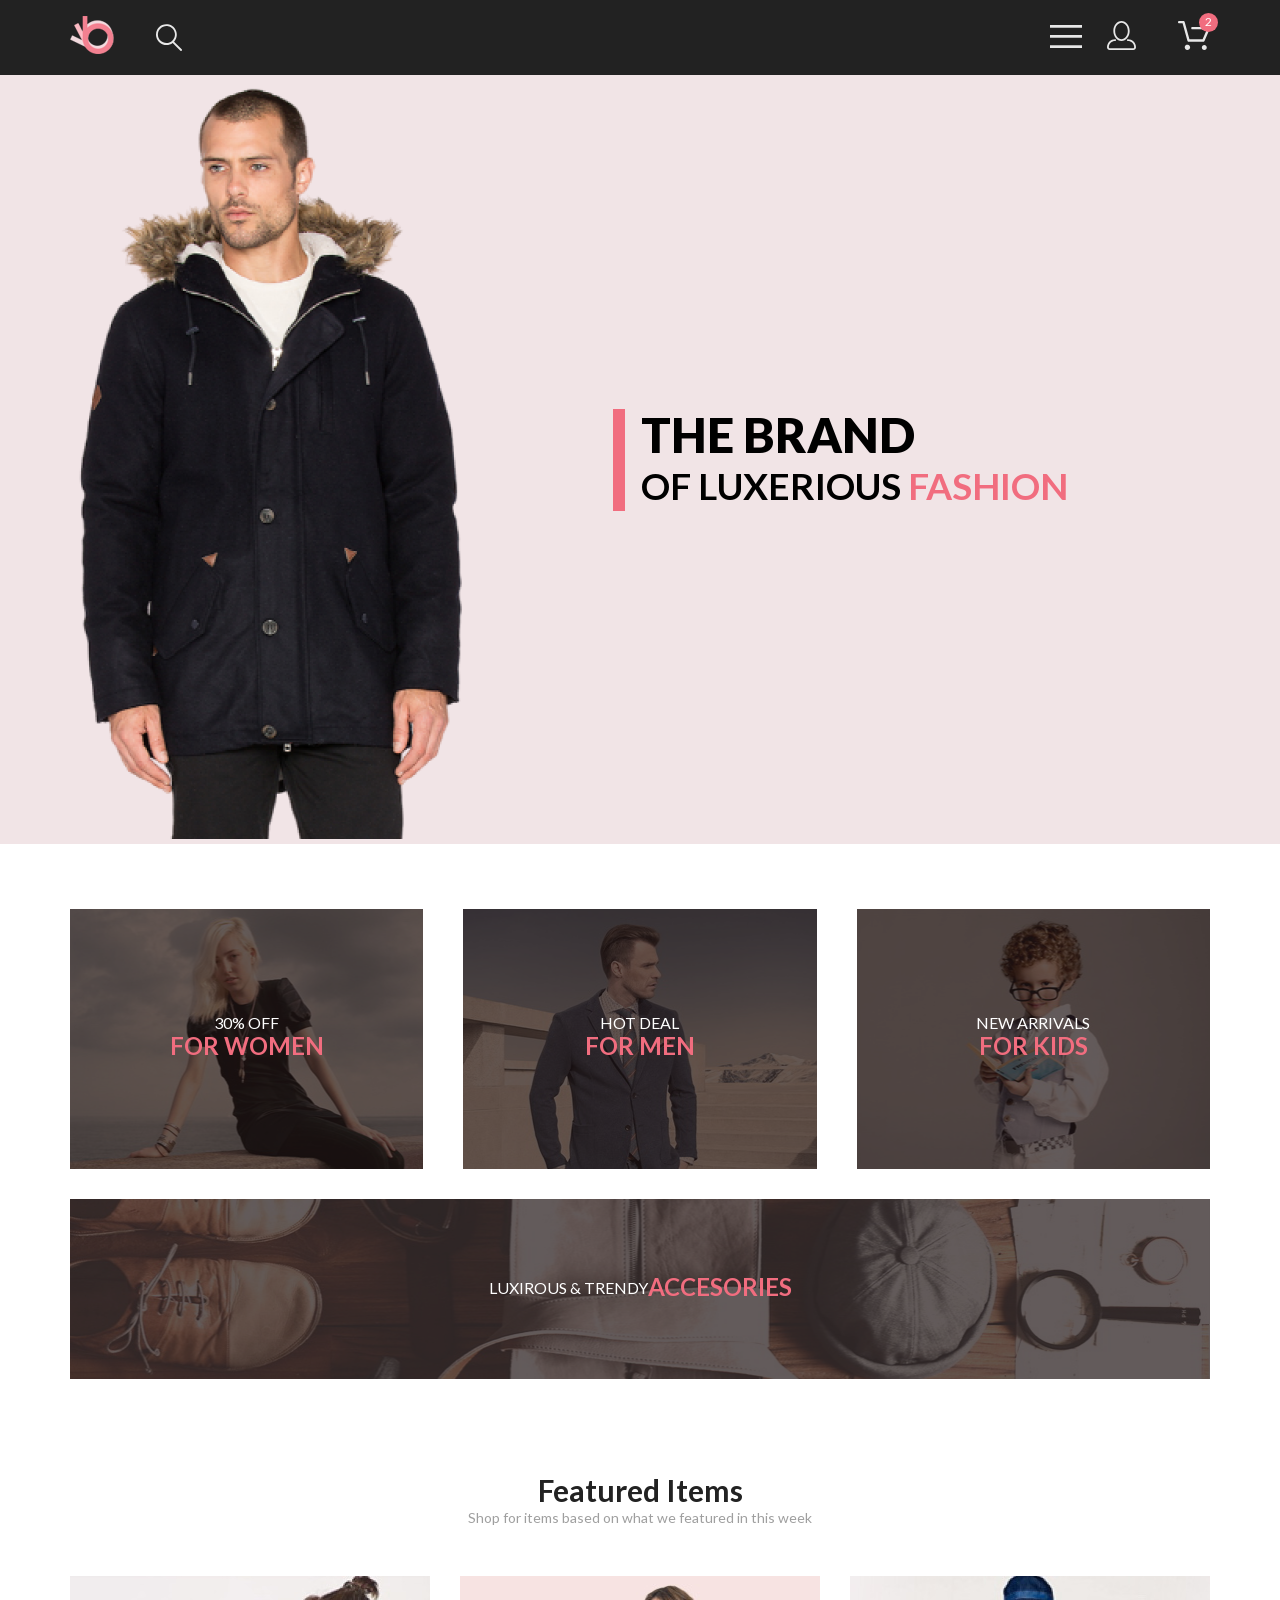
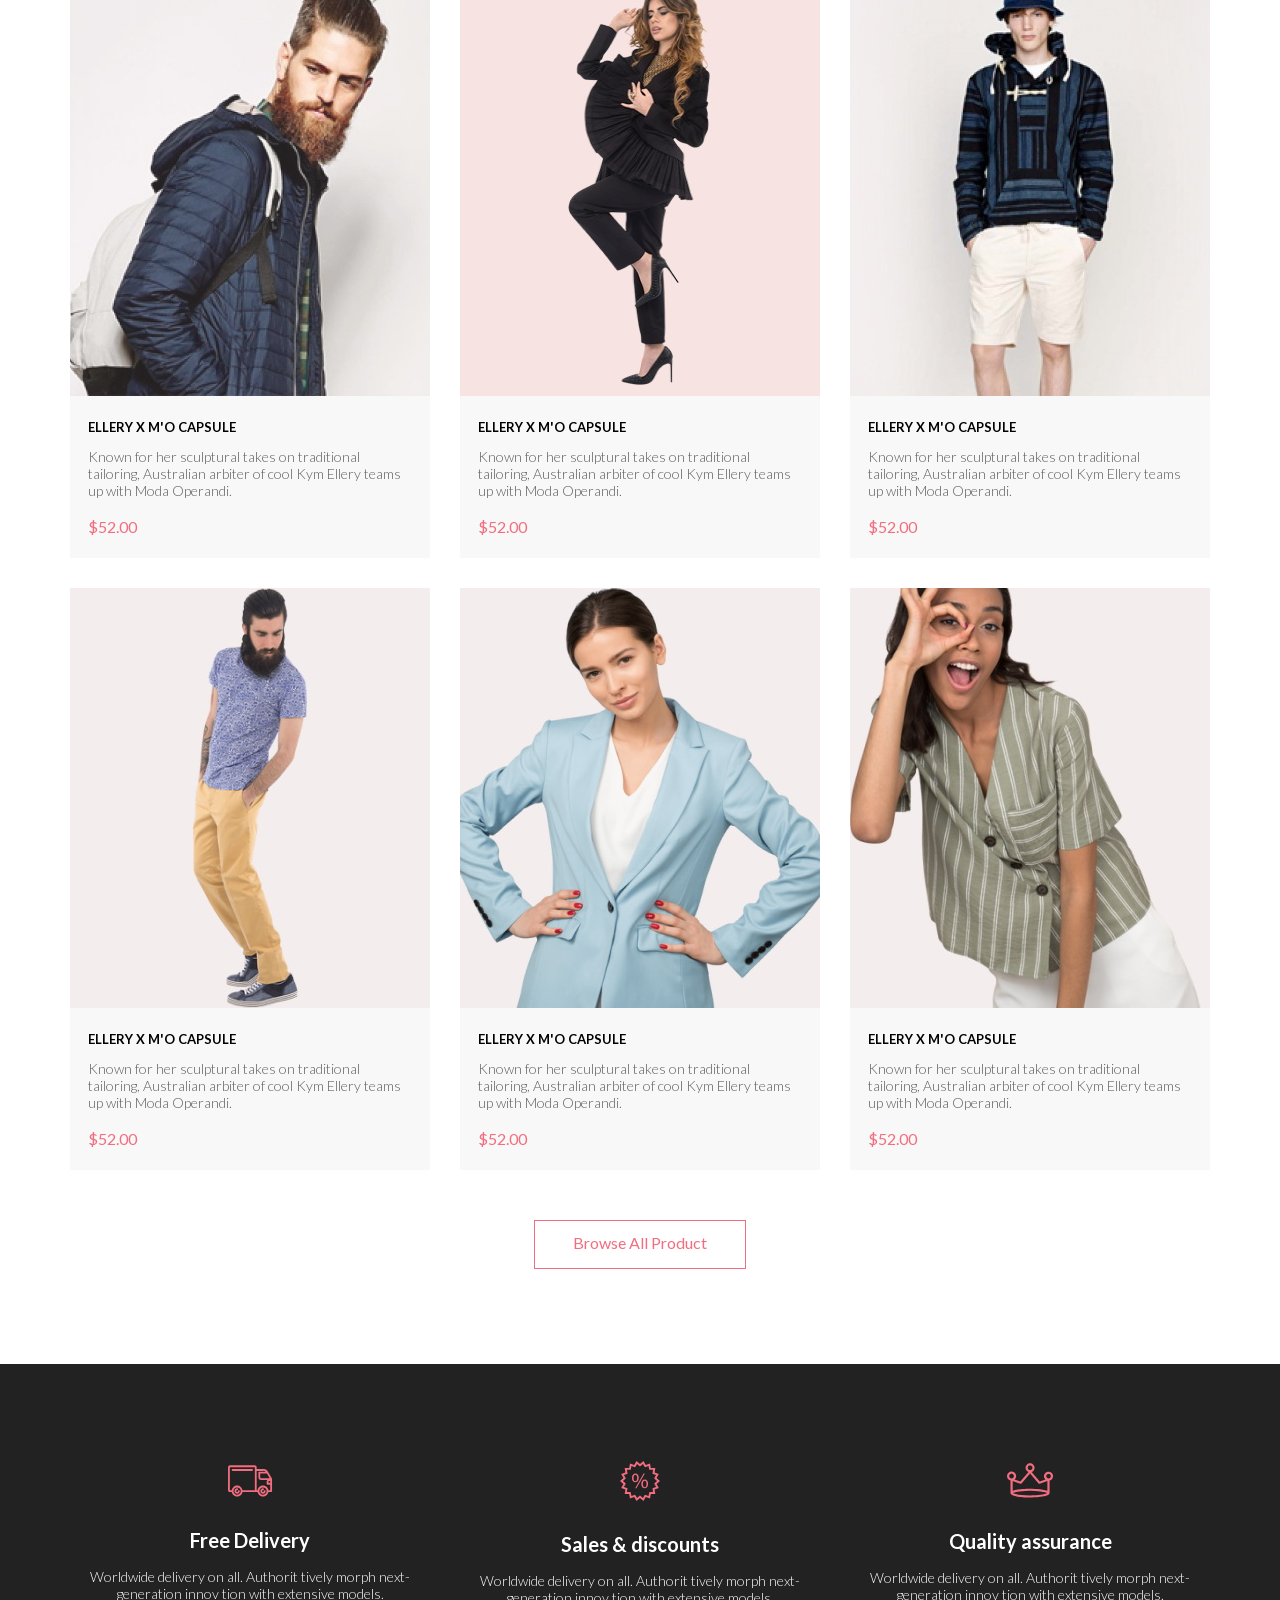
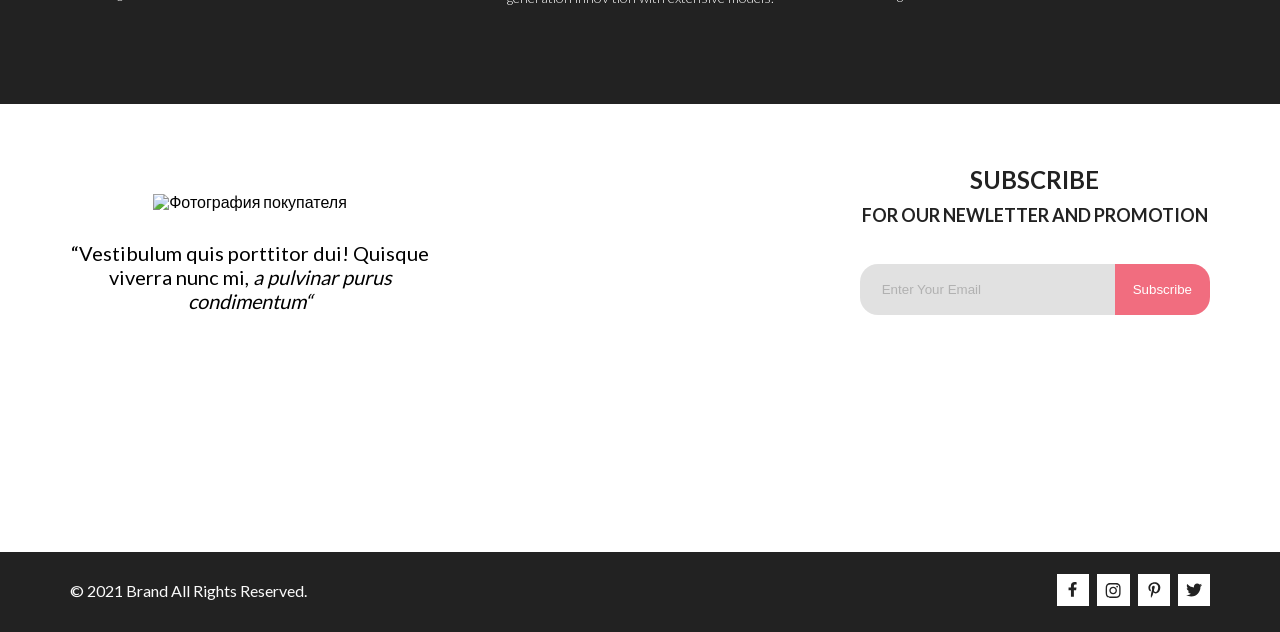
==== commit 4158f522: "итого" ====
--- a/index.html
+++ b/index.html
@@ -101,7 +101,7 @@
 		<section class="brand">
 			<div class="container">
 				<div class="brand__photo">
-					<img src="img/mainPhoto.png" alt="Основное изображение" width="400" height="764">
+					<img src="img/main_photo.png" alt="Основное изображение" width="400" height="764">
 				</div>
 				<div class="brand__name">
 					<h1 class="brand__title">the brand <span class="brand__subtitle">of luxerious <span
@@ -142,116 +142,108 @@
 			<ul class="product__wrapper">
 				<li class="product__items">
 					<div>
-						<img src="img/product_photo_01.png" alt="Фотография товара" width="360" height="420">
-						<div class="product__items-overlaeyer">
-							<div class="product__items-button">
-								<img src="img/header_cart.svg" alt="Добавить в корзину" width="26" height="24">
-								<p>Add to Cart</p>
-							</div>
-						</div>
-					</div>
-					<div class="product__info">
-						<h3 class="product__info-head">ellery x m'o capsule</h3>
-						<p class="product__info-text">Known for her sculptural takes on traditional tailoring,
-							Australian arbiter of cool Kym
-							Ellery
-							teams up with Moda Operandi.</p>
-						<p class="product__info-price">$52.00</p>
-					</div>
-				</li>
-				<li class="product__items">
-					<div>
-						<img src="img/product_photo_02.png" alt="Фотография товара" width="360" height="420">
-						<div class="product__items-overlaeyer">
-							<div class="product__items-button">
-								<img src="img/header_cart.svg" alt="Добавить в корзину" width="26" height="24">
-								<p>Add to Cart</p>
-							</div>
-						</div>
-					</div>
-					<div class="product__info">
-						<h3 class="product__info-head">ellery x m'o capsule</h3>
-						<p class="product__info-text">Known for her sculptural takes on traditional tailoring,
-							Australian arbiter of cool Kym Ellery
-							teams up with Moda Operandi.</p>
-						<p class="product__info-price">$52.00</p>
-					</div>
-				</li>
-				<li class="product__items">
-					<div>
-						<img src="img/product_photo_03.png" alt="Фотография товара" width="360" height="420">
-						<div class="product__items-overlaeyer">
-							<div class="product__items-button">
-								<img src="img/header_cart.svg" alt="Добавить в корзину" width="26" height="24">
-								<p>Add to Cart</p>
-							</div>
-						</div>
-					</div>
-					<div class="product__info">
-						<h3 class="product__info-head">ellery x m'o capsule</h3>
-						<p class="product__info-text">Known for her sculptural takes on traditional tailoring,
-							Australian arbiter of cool Kym Ellery
-							teams up with Moda Operandi.</p>
-						<p class="product__info-price">$52.00</p>
-					</div>
-				</li>
-				<li class="product__items">
-					<div>
-						<img src="img/product_photo_04.png" alt="Фотография товара" width="360" height="420">
-						<div class="product__items-overlaeyer">
-							<div class="product__items-button">
-								<img src="img/header_cart.svg" alt="Добавить в корзину" width="26" height="24">
-								<p>Add to Cart</p>
-							</div>
-						</div>
-					</div>
-					<div class="product__info">
-						<h3 class="product__info-head">ellery x m'o capsule</h3>
-						<p class="product__info-text">Known for her sculptural takes on traditional tailoring,
-							Australian arbiter of cool Kym
-							Ellery
-							teams up with Moda Operandi.</p>
-						<p class="product__info-price">$52.00</p>
-					</div>
-				</li>
-				<li class="product__items">
-					<div>
-						<img src="img/product_photo_05.png" alt="Фотография товара" width="360" height="420">
-						<div class="product__items-overlaeyer">
-							<div class="product__items-button">
-								<img src="img/header_cart.svg" alt="Добавить в корзину" width="26" height="24">
-								<p>Add to Cart</p>
-							</div>
-						</div>
-					</div>
-					<div class="product__info">
-						<h3 class="product__info-head">ellery x m'o capsule</h3>
-						<p class="product__info-text">Known for her sculptural takes on traditional tailoring,
-							Australian arbiter of cool Kym Ellery
-							teams up with Moda Operandi.</p>
-						<p class="product__info-price">$52.00</p>
-					</div>
-				</li>
-				<li class="product__items">
-					<div>
-						<img src="img/product_photo_06.png" alt="Фотография товара" width="360" height="420">
-						<div class="product__items-overlaeyer">
-							<div class="product__items-button">
-								<img src="img/header_cart.svg" alt="Добавить в корзину" width="26" height="24">
-								<p>Add to Cart</p>
-							</div>
-						</div>
-					</div>
-					<div class="product__info">
-						<h3 class="product__info-head">ellery x m'o capsule</h3>
-						<p class="product__info-text">Known for her sculptural takes on traditional tailoring,
-							Australian arbiter of cool Kym Ellery
-							teams up with Moda Operandi.</p>
+						<img src="img/product_photo_01.jpg" alt="Фотография товара" width="360" height="420">
+						<div class="product__items-overlaeyer">
+							<div class="product__items-button">
+								<img src="img/header_cart.svg" alt="Добавить в корзину" width="26" height="24">
+								<p>Add to Cart</p>
+							</div>
+						</div>
+					</div>
+					<div class="product__info">
+						<h3 class="product__info-head">ellery x m'o capsule</h3>
+						<p class="product__info-text">Known for her sculptural takes on traditional tailoring,
+							Australian arbiter of cool Kym Ellery teams up with Moda Operandi.</p>
+						<p class="product__info-price">$52.00</p>
+					</div>
+				</li>
+				<li class="product__items">
+					<div>
+						<img src="img/product_photo_02.jpg" alt="Фотография товара" width="360" height="420">
+						<div class="product__items-overlaeyer">
+							<div class="product__items-button">
+								<img src="img/header_cart.svg" alt="Добавить в корзину" width="26" height="24">
+								<p>Add to Cart</p>
+							</div>
+						</div>
+					</div>
+					<div class="product__info">
+						<h3 class="product__info-head">ellery x m'o capsule</h3>
+						<p class="product__info-text">Known for her sculptural takes on traditional tailoring,
+							Australian arbiter of cool Kym Ellery teams up with Moda Operandi.</p>
+						<p class="product__info-price">$52.00</p>
+					</div>
+				</li>
+				<li class="product__items">
+					<div>
+						<img src="img/product_photo_03.jpg" alt="Фотография товара" width="360" height="420">
+						<div class="product__items-overlaeyer">
+							<div class="product__items-button">
+								<img src="img/header_cart.svg" alt="Добавить в корзину" width="26" height="24">
+								<p>Add to Cart</p>
+							</div>
+						</div>
+					</div>
+					<div class="product__info">
+						<h3 class="product__info-head">ellery x m'o capsule</h3>
+						<p class="product__info-text">Known for her sculptural takes on traditional tailoring,
+							Australian arbiter of cool Kym Ellery teams up with Moda Operandi.</p>
+						<p class="product__info-price">$52.00</p>
+					</div>
+				</li>
+				<li class="product__items">
+					<div>
+						<img src="img/product_photo_04.jpg" alt="Фотография товара" width="360" height="420">
+						<div class="product__items-overlaeyer">
+							<div class="product__items-button">
+								<img src="img/header_cart.svg" alt="Добавить в корзину" width="26" height="24">
+								<p>Add to Cart</p>
+							</div>
+						</div>
+					</div>
+					<div class="product__info">
+						<h3 class="product__info-head">ellery x m'o capsule</h3>
+						<p class="product__info-text">Known for her sculptural takes on traditional tailoring,
+							Australian arbiter of cool Kym Ellery teams up with Moda Operandi.</p>
+						<p class="product__info-price">$52.00</p>
+					</div>
+				</li>
+				<li class="product__items">
+					<div>
+						<img src="img/product_photo_05.jpg" alt="Фотография товара" width="360" height="420">
+						<div class="product__items-overlaeyer">
+							<div class="product__items-button">
+								<img src="img/header_cart.svg" alt="Добавить в корзину" width="26" height="24">
+								<p>Add to Cart</p>
+							</div>
+						</div>
+					</div>
+					<div class="product__info">
+						<h3 class="product__info-head">ellery x m'o capsule</h3>
+						<p class="product__info-text">Known for her sculptural takes on traditional tailoring,
+							Australian arbiter of cool Kym Ellery teams up with Moda Operandi.</p>
+						<p class="product__info-price">$52.00</p>
+					</div>
+				</li>
+				<li class="product__items">
+					<div>
+						<img src="img/product_photo_06.jpg" alt="Фотография товара" width="360" height="420">
+						<div class="product__items-overlaeyer">
+							<div class="product__items-button">
+								<img src="img/header_cart.svg" alt="Добавить в корзину" width="26" height="24">
+								<p>Add to Cart</p>
+							</div>
+						</div>
+					</div>
+					<div class="product__info">
+						<h3 class="product__info-head">ellery x m'o capsule</h3>
+						<p class="product__info-text">Known for her sculptural takes on traditional tailoring,
+							Australian arbiter of cool Kym Ellery teams up with Moda Operandi.</p>
 						<p class="product__info-price">$52.00</p>
 					</div>
 				</li>
 			</ul>
-			<a class="product__button" href="#">Browse All Product</a>
+			<a class="product__button" href="catalog.html">Browse All Product</a>
 		</section>
 		<section class="feature">
 			<h2 class="visually-hidden">feature</h2>
@@ -283,7 +275,7 @@
 			<div class="container">
 				<article class="feedback__comment">
 					<h3 class="visually-hidden">feedback</h3>
-					<img src="img/feedback_Photo.png" alt="Фотография покупателя">
+					<img src="img/feedback_photo.png" alt="Фотография покупателя">
 					<p class="feedback__text">“Vestibulum quis porttitor dui! Quisque viverra nunc mi, <span
 							class="feedback__subtext">a pulvinar purus condimentum“</span></p>
 				</article>
--- a/css/style.css
+++ b/css/style.css
@@ -1,2189 +1 @@
-html,
-body,
-div,
-span,
-applet,
-object,
-iframe,
-h1,
-h2,
-h3,
-h4,
-h5,
-h6,
-p,
-blockquote,
-pre,
-a,
-abbr,
-acronym,
-address,
-big,
-cite,
-code,
-del,
-dfn,
-em,
-img,
-ins,
-kbd,
-q,
-s,
-samp,
-small,
-strike,
-strong,
-sub,
-sup,
-tt,
-var,
-b,
-u,
-i,
-center,
-dl,
-dt,
-dd,
-ol,
-ul,
-li,
-fieldset,
-form,
-label,
-legend,
-table,
-caption,
-tbody,
-tfoot,
-thead,
-tr,
-th,
-td,
-article,
-aside,
-canvas,
-details,
-embed,
-figure,
-figcaption,
-footer,
-header,
-hgroup,
-menu,
-nav,
-output,
-ruby,
-section,
-summary,
-time,
-mark,
-audio,
-video {
-  margin: 0;
-  padding: 0;
-  border: 0;
-  vertical-align: baseline;
-  -webkit-box-sizing: border-box;
-          box-sizing: border-box;
-}
-
-body {
-  line-height: 1;
-}
-
-ol,
-ul {
-  list-style: none;
-}
-
-blockquote,
-q {
-  quotes: none;
-}
-
-blockquote:before,
-blockquote:after,
-q:before,
-q:after {
-  content: '';
-  content: none;
-}
-
-table {
-  border-collapse: collapse;
-  border-spacing: 0;
-}
-
-a {
-  color: inherit;
-  text-decoration: none;
-}
-
-@font-face {
-  font-family: lato;
-  src: url(../fonts/lato-regular.ttf) format("ttf"), url(../fonts/lato-regular.eot) format("eot"), url(../fonts/lato-regular.woff) format("woff"), url(../fonts/lato-regular.woff2) format("woff2");
-  font-style: normal;
-  font-weight: 400;
-}
-
-@font-face {
-  font-family: lato;
-  src: url(../fonts/lato-light.ttf) format("ttf"), url(../fonts/lato-light.eot) format("eot"), url(../fonts/lato-light.woff) format("woff"), url(../fonts/lato-light.woff2) format("woff2");
-  font-style: normal;
-  font-weight: 300;
-}
-
-@font-face {
-  font-family: lato;
-  src: url(../fonts/lato-bold.ttf) format("ttf"), url(../fonts/lato-bold.eot) format("eot"), url(../fonts/lato-bold.woff) format("woff"), url(../fonts/lato-bold.woff2) format("woff2");
-  font-style: normal;
-  font-weight: 700;
-}
-
-@font-face {
-  font-family: lato;
-  src: url(../fonts/lato-black.ttf) format("ttf"), url(../fonts/lato-black.eot) format("eot"), url(../fonts/lato-black.woff) format("woff"), url(../fonts/lato-black.woff2) format("woff2");
-  font-style: normal;
-  font-weight: 900;
-}
-
-body {
-  font-family: lato, Arial, Helvetica, sans-serif;
-  font-size: 16px;
-  font-style: normal;
-  font-weight: 400;
-  line-height: 19px;
-}
-
-.container {
-  max-width: 1140px;
-  margin: 0 auto;
-}
-
-@media (max-width: 768px) {
-  .container {
-    width: 100%;
-    padding: 0 16px;
-    -webkit-box-sizing: border-box;
-            box-sizing: border-box;
-  }
-}
-
-.visually-hidden {
-  position: absolute;
-  width: 1px;
-  height: 1px;
-  margin: -1px;
-  padding: 0;
-  overflow: hidden;
-  border: 0;
-  clip: rect(0 0 0 0);
-}
-
-.header {
-  background-color: #222222;
-  position: relative;
-}
-
-.header .container {
-  display: -webkit-box;
-  display: -ms-flexbox;
-  display: flex;
-  -webkit-box-pack: justify;
-      -ms-flex-pack: justify;
-          justify-content: space-between;
-  -webkit-box-align: center;
-      -ms-flex-align: center;
-          align-items: center;
-  min-height: 75px;
-}
-
-@media (max-width: 768px) {
-  .header .container {
-    padding: 0 32px;
-  }
-}
-
-@media (max-width: 375px) {
-  .header .container {
-    padding: 0 16px;
-  }
-}
-
-.header .container > div {
-  display: -webkit-box;
-  display: -ms-flexbox;
-  display: flex;
-  -webkit-box-pack: justify;
-      -ms-flex-pack: justify;
-          justify-content: space-between;
-  -webkit-box-align: center;
-      -ms-flex-align: center;
-          align-items: center;
-}
-
-.header__logo {
-  margin-right: 41px;
-  -webkit-transition: opacity 500ms, -webkit-transform 500ms;
-  transition: opacity 500ms, -webkit-transform 500ms;
-  transition: opacity 500ms, transform 500ms;
-  transition: opacity 500ms, transform 500ms, -webkit-transform 500ms;
-}
-
-.header__logo:hover, .header__logo:focus {
-  opacity: 0.7;
-  -webkit-transform: scale(0.8);
-          transform: scale(0.8);
-}
-
-.header__logo:active {
-  opacity: 0.5;
-}
-
-.header__icon-redrow {
-  fill: #e8e8e8;
-  -webkit-transition: fill 500ms;
-  transition: fill 500ms;
-}
-
-.header__icon-redrow:hover, .header__icon-redrow:focus {
-  fill: #F16D7F;
-  cursor: pointer;
-}
-
-.header__icon-redrow:active {
-  opacity: 0.7;
-}
-
-.header__icon-find {
-  display: -webkit-box;
-  display: -ms-flexbox;
-  display: flex;
-  -webkit-box-pack: justify;
-      -ms-flex-pack: justify;
-          justify-content: space-between;
-  -webkit-box-align: center;
-      -ms-flex-align: center;
-          align-items: center;
-  fill: #e8e8e8;
-  border: 0 solid transparent;
-  padding: 0;
-  -webkit-transition: border 500ms, padding 500ms, fill 500ms;
-  transition: border 500ms, padding 500ms, fill 500ms;
-}
-
-.header__icon-find > svg {
-  margin-right: 15px;
-}
-
-.header__icon-find > input {
-  width: 0;
-  padding: 3px 5px;
-  background-color: transparent;
-  border: 0;
-  -webkit-transition: width 500ms, background-color 500ms;
-  transition: width 500ms, background-color 500ms;
-}
-
-.header__icon-find:hover, .header__icon-find:focus {
-  border: 1px solid #F16D7F;
-  padding: 5px 15px;
-  fill: #F16D7F;
-  cursor: pointer;
-}
-
-.header__icon-find:hover input, .header__icon-find:focus input {
-  width: 100px;
-  background-color: rgba(255, 255, 255, 0.8);
-}
-
-.header__reg {
-  margin: 0 42px 0 25px;
-}
-
-@media (max-width: 375px) {
-  .header__reg {
-    display: none;
-  }
-}
-
-.header__cart {
-  position: relative;
-}
-
-.header__cart::after {
-  content: "2";
-  position: absolute;
-  top: -8px;
-  right: -8px;
-  width: 19px;
-  height: 19px;
-  border-radius: 50%;
-  background-color: #F16D7F;
-  text-align: center;
-  color: #FFF;
-  font-family: Lato;
-  font-size: 12px;
-  -webkit-transition: opacity 500ms;
-  transition: opacity 500ms;
-}
-
-.header__cart:hover::after, .header__cart:focus::after {
-  opacity: 0.7;
-}
-
-.header__cart:active::after {
-  opacity: 0.5;
-}
-
-@media (max-width: 375px) {
-  .header__cart {
-    display: none;
-  }
-}
-
-.header__button {
-  border: 0;
-  padding: 0;
-  background-color: transparent;
-}
-
-.header__menu {
-  display: none;
-  position: absolute;
-  top: 100%;
-  left: 0;
-  right: 0;
-  height: 765px;
-  background-color: rgba(33, 22, 22, 0.7);
-  z-index: 1;
-}
-
-.header__menu-wrapper {
-  position: absolute;
-  top: 0;
-  right: 0;
-  text-transform: uppercase;
-  width: 230px;
-  height: 100%;
-  padding: 37px 34px;
-  -webkit-box-sizing: border-box;
-          box-sizing: border-box;
-  background-color: #FFF;
-  font-size: 14px;
-  font-weight: 700;
-  line-height: 17px;
-}
-
-.header__menu-close {
-  position: absolute;
-  top: 16px;
-  right: 16px;
-  -webkit-transition: opacity 500ms;
-  transition: opacity 500ms;
-}
-
-.header__menu-close:hover, .header__menu-close:focus {
-  opacity: 0.7;
-  cursor: pointer;
-}
-
-.header__menu-close:active {
-  opacity: 0.5;
-}
-
-.header__menu-list {
-  margin-top: 24px;
-}
-
-.header__menu-head {
-  margin: 20px 0 12px;
-  font-size: 14px;
-  font-weight: 400;
-  line-height: 17px;
-  color: #F16D7F;
-}
-
-.header__menu-item {
-  margin: 11px 0 0 20px;
-}
-
-.header__menu-item > a {
-  text-transform: none;
-  font-size: 14px;
-  font-weight: 400;
-  color: #6e6e6e;
-  -webkit-transition: opacity 500ms;
-  transition: opacity 500ms;
-}
-
-.header__menu-item > a:hover, .header__menu-item > a:focus {
-  opacity: 0.7;
-}
-
-.header__menu-item > a:active {
-  opacity: 0.5;
-}
-
-.display-block {
-  display: block;
-}
-
-.feedback {
-  background-image: url(../img/feedback_Background.jpg);
-  background-repeat: no-repeat;
-  background-position: left -3px bottom;
-  background-size: cover;
-  min-height: 448px;
-}
-
-@media (max-width: 768px) {
-  .feedback {
-    padding-bottom: 140px;
-  }
-}
-
-.feedback .container {
-  display: -webkit-box;
-  display: -ms-flexbox;
-  display: flex;
-  -webkit-box-pack: justify;
-      -ms-flex-pack: justify;
-          justify-content: space-between;
-  -webkit-box-align: end;
-      -ms-flex-align: end;
-          align-items: flex-end;
-  text-align: center;
-}
-
-@media (max-width: 768px) {
-  .feedback .container {
-    -webkit-box-orient: vertical;
-    -webkit-box-direction: normal;
-        -ms-flex-direction: column;
-            flex-direction: column;
-    -webkit-box-align: center;
-        -ms-flex-align: center;
-            align-items: center;
-  }
-}
-
-.feedback__comment {
-  width: 360px;
-  margin-top: 90px;
-}
-
-@media (max-width: 768px) {
-  .feedback__comment {
-    margin-top: 54px;
-  }
-}
-
-@media (max-width: 375px) {
-  .feedback__comment {
-    width: 100%;
-  }
-}
-
-.feedback__text {
-  margin-top: 30px;
-  font-size: 20px;
-  line-height: 24px;
-}
-
-@media (max-width: 375px) {
-  .feedback__text {
-    font-size: 18px;
-    line-height: 22px;
-  }
-}
-
-.feedback__subtext {
-  font-style: italic;
-}
-
-.feedback__subscribe {
-  max-width: 560px;
-  color: #222222;
-}
-
-@media (max-width: 768px) {
-  .feedback__subscribe {
-    margin-top: 54px;
-  }
-}
-
-@media (max-width: 375px) {
-  .feedback__subscribe {
-    width: 100%;
-  }
-}
-
-.feedback__subscribe-head {
-  font-size: 24px;
-  font-weight: 700;
-  line-height: 40px;
-  text-transform: uppercase;
-}
-
-.feedback__subscribe-subhead {
-  font-size: 18px;
-  line-height: 30px;
-  text-transform: uppercase;
-}
-
-@media (max-width: 375px) {
-  .feedback__subscribe-subhead {
-    font-size: 14px;
-    line-height: 21px;
-  }
-}
-
-.feedback__subscribe-wrapper {
-  display: -webkit-box;
-  display: -ms-flexbox;
-  display: flex;
-  -webkit-box-pack: center;
-      -ms-flex-pack: center;
-          justify-content: center;
-  margin-top: 32px;
-}
-
-@media (max-width: 768px) {
-  .feedback__subscribe-wrapper {
-    margin-top: 27px;
-  }
-}
-
-.feedback__subscribe-input {
-  padding: 18px 64px 18px 22px;
-  background-color: #e1e1e1;
-  border: 0;
-  border-top-left-radius: 18px;
-  border-bottom-left-radius: 18px;
-}
-
-@media (max-width: 375px) {
-  .feedback__subscribe-input {
-    width: 70%;
-    padding: 18px 0 18px 22px;
-  }
-}
-
-.feedback__subscribe-button {
-  padding: 18px 18px;
-  background-color: #F16D7F;
-  border: 0;
-  border-top-right-radius: 18px;
-  border-bottom-right-radius: 18px;
-  color: #fff;
-  -webkit-transition: opacity 500ms;
-  transition: opacity 500ms;
-}
-
-@media (max-width: 375px) {
-  .feedback__subscribe-button {
-    width: 30%;
-    overflow: hidden;
-  }
-}
-
-.feedback__subscribe-button:hover, .feedback__subscribe-button:focus {
-  opacity: 0.7;
-  cursor: pointer;
-}
-
-.feedback__subscribe-button:active {
-  opacity: 0.5;
-}
-
-.footer {
-  background-color: #222222;
-}
-
-.footer .container {
-  display: -webkit-box;
-  display: -ms-flexbox;
-  display: flex;
-  -webkit-box-pack: justify;
-      -ms-flex-pack: justify;
-          justify-content: space-between;
-  -webkit-box-align: center;
-      -ms-flex-align: center;
-          align-items: center;
-  min-height: 80px;
-}
-
-@media (max-width: 768px) {
-  .footer .container {
-    padding: 0 32px;
-  }
-}
-
-@media (max-width: 375px) {
-  .footer .container {
-    -webkit-box-orient: vertical;
-    -webkit-box-direction: reverse;
-        -ms-flex-direction: column-reverse;
-            flex-direction: column-reverse;
-    padding-bottom: 10px;
-  }
-}
-
-.footer__text {
-  font-size: 16px;
-  color: #fbfbfb;
-}
-
-@media (max-width: 375px) {
-  .footer__text {
-    text-align: center;
-  }
-}
-
-.footer__icon {
-  margin-right: 5px;
-}
-
-.footer__svg-color {
-  background-color: #fff;
-  fill: #222222;
-  -webkit-transition: all 500ms;
-  transition: all 500ms;
-}
-
-@media (max-width: 375px) {
-  .footer__svg-color {
-    margin-top: 42px;
-    margin-bottom: 42px;
-  }
-}
-
-.footer__svg-color:hover, .footer__svg-color:focus {
-  background-color: #F16D7F;
-  fill: #fff;
-}
-
-.footer__svg-color:active {
-  opacity: 0.8;
-}
-
-.brand {
-  background-color: #F1E4E6;
-  position: relative;
-}
-
-.brand .container {
-  display: -webkit-box;
-  display: -ms-flexbox;
-  display: flex;
-  -webkit-box-pack: justify;
-      -ms-flex-pack: justify;
-          justify-content: space-between;
-  -webkit-box-align: center;
-      -ms-flex-align: center;
-          align-items: center;
-}
-
-@media (max-width: 768px) {
-  .brand .container {
-    height: 368px;
-  }
-}
-
-@media (max-width: 375px) {
-  .brand .container {
-    -webkit-box-pack: center;
-        -ms-flex-pack: center;
-            justify-content: center;
-  }
-}
-
-.brand__photo {
-  -webkit-box-flex: 1;
-      -ms-flex-positive: 1;
-          flex-grow: 1;
-}
-
-@media (max-width: 768px) {
-  .brand__photo {
-    text-align: center;
-  }
-}
-
-@media (max-width: 375px) {
-  .brand__photo {
-    display: none;
-  }
-}
-
-@media (max-width: 768px) {
-  .brand__photo > img {
-    width: 45%;
-    height: auto;
-  }
-}
-
-.brand__name {
-  -webkit-box-flex: 1;
-      -ms-flex-positive: 1;
-          flex-grow: 1;
-}
-
-@media (max-width: 768px) {
-  .brand__name {
-    -webkit-box-flex: unset;
-        -ms-flex-positive: unset;
-            flex-grow: unset;
-  }
-}
-
-.brand__title {
-  border-left: 12px solid #F16D7F;
-  padding-left: 16px;
-  font-size: 48px;
-  font-weight: 900;
-  line-height: 58px;
-  text-transform: uppercase;
-}
-
-@media (max-width: 768px) {
-  .brand__title {
-    font-size: 44px;
-    line-height: 52px;
-  }
-}
-
-@media (max-width: 375px) {
-  .brand__title {
-    font-size: 37px;
-    line-height: 44px;
-  }
-}
-
-.brand__subtitle {
-  display: block;
-  font-size: 37px;
-  font-weight: 700;
-  line-height: 44px;
-}
-
-@media (max-width: 768px) {
-  .brand__subtitle {
-    font-size: 24px;
-    line-height: 29px;
-  }
-}
-
-@media (max-width: 375px) {
-  .brand__subtitle {
-    font-size: 20px;
-    line-height: 24px;
-  }
-}
-
-.brand__subtitle-pink {
-  color: #F16D7F;
-}
-
-.offers__list {
-  display: -webkit-box;
-  display: -ms-flexbox;
-  display: flex;
-  -ms-flex-wrap: wrap;
-      flex-wrap: wrap;
-  -webkit-box-pack: justify;
-      -ms-flex-pack: justify;
-          justify-content: space-between;
-  margin-top: 65px;
-}
-
-@media (max-width: 768px) {
-  .offers__list {
-    margin-top: 20px;
-  }
-}
-
-.offers__list a {
-  position: absolute;
-  top: 0;
-  right: 0;
-  bottom: 0;
-  left: 0;
-  display: -webkit-box;
-  display: -ms-flexbox;
-  display: flex;
-  -webkit-box-pack: center;
-      -ms-flex-pack: center;
-          justify-content: center;
-  -webkit-box-align: center;
-      -ms-flex-align: center;
-          align-items: center;
-  -webkit-box-orient: vertical;
-  -webkit-box-direction: normal;
-      -ms-flex-direction: column;
-          flex-direction: column;
-}
-
-.offers__item {
-  position: relative;
-  color: #fff;
-  width: 31%;
-  min-height: 260px;
-  margin-bottom: 30px;
-  display: -webkit-box;
-  display: -ms-flexbox;
-  display: flex;
-  -webkit-box-pack: center;
-      -ms-flex-pack: center;
-          justify-content: center;
-  -webkit-box-align: center;
-      -ms-flex-align: center;
-          align-items: center;
-  text-transform: uppercase;
-  text-align: center;
-  background-color: rgba(33, 22, 22, 0.7);
-  -webkit-transition: background-color 500ms, opacity 500ms;
-  transition: background-color 500ms, opacity 500ms;
-}
-
-@media (max-width: 768px) {
-  .offers__item {
-    min-height: 167px;
-    margin-bottom: 20px;
-  }
-}
-
-@media (max-width: 375px) {
-  .offers__item {
-    width: 100%;
-    min-height: 247px;
-  }
-}
-
-.offers__item:hover, .offers__item:focus {
-  background-color: rgba(33, 22, 22, 0.5);
-}
-
-.offers__item:hover .offers__head,
-.offers__item:hover .offers__text, .offers__item:focus .offers__head,
-.offers__item:focus .offers__text {
-  opacity: 0.7;
-}
-
-.offers__item:active {
-  opacity: 0.5;
-}
-
-.offers__item::after {
-  content: '';
-  position: absolute;
-  top: 0;
-  left: 0;
-  bottom: 0;
-  right: 0;
-  z-index: -1;
-}
-
-.offers__item-woman::after {
-  background-image: url(../img/offerImage01.png);
-  background-position: center center;
-  background-size: cover;
-}
-
-.offers__item-man::after {
-  background-image: url(../img/offerImage02.png);
-  background-position: center center;
-  background-size: cover;
-}
-
-.offers__item-kids::after {
-  background-image: url(../img/offerImage03.png);
-  background-position: center center;
-  background-size: cover;
-}
-
-.offers__item-accesories {
-  width: 100%;
-  min-height: 180px;
-  margin: 0;
-}
-
-@media (max-width: 768px) {
-  .offers__item-accesories {
-    -webkit-box-orient: vertical;
-    -webkit-box-direction: normal;
-        -ms-flex-direction: column;
-            flex-direction: column;
-    min-height: 116px;
-  }
-}
-
-.offers__item-accesories::after {
-  background-image: url(../img/offerImage04.png);
-  background-position: center center;
-  background-size: cover;
-}
-
-.offers__head {
-  font-size: 16px;
-  font-weight: 400;
-  line-height: 19px;
-}
-
-.offers__text {
-  font-size: 24px;
-  font-weight: 700;
-  line-height: 29px;
-  color: #F16D7F;
-}
-
-.product {
-  text-align: center;
-}
-
-.product__head {
-  margin-top: 96px;
-  font-size: 30px;
-  line-height: 36px;
-  color: #222222;
-}
-
-@media (max-width: 768px) {
-  .product__head {
-    margin-top: 64px;
-  }
-}
-
-.product__subhead {
-  font-size: 14px;
-  line-height: 17px;
-  color: #9f9f9f;
-}
-
-.product__wrapper {
-  display: -webkit-box;
-  display: -ms-flexbox;
-  display: flex;
-  -ms-flex-wrap: wrap;
-      flex-wrap: wrap;
-  -webkit-box-pack: justify;
-      -ms-flex-pack: justify;
-          justify-content: space-between;
-  margin-top: 48px;
-}
-
-@media (max-width: 768px) {
-  .product__wrapper {
-    -ms-flex-pack: distribute;
-        justify-content: space-around;
-  }
-}
-
-.product__items {
-  max-width: 360px;
-  background-color: #f8f8f8;
-  margin-bottom: 30px;
-  text-align: left;
-}
-
-@media (max-width: 768px) {
-  .product__items {
-    margin-bottom: 15px;
-  }
-}
-
-.product__items > div {
-  position: relative;
-}
-
-.product__items > div > img {
-  display: block;
-}
-
-@media (max-width: 375px) {
-  .product__items > div > img {
-    width: 100%;
-    height: auto;
-  }
-}
-
-.product__items-overlaeyer {
-  position: absolute;
-  top: 0;
-  left: 0;
-  right: 0;
-  bottom: 0;
-  background-color: rgba(33, 22, 22, 0.7);
-  opacity: 0;
-}
-
-.product__items-overlaeyer:hover, .product__items-overlaeyer:focus {
-  opacity: 1;
-  cursor: pointer;
-}
-
-.product__items-overlaeyer:active {
-  opacity: 0.8;
-}
-
-.product__items-button {
-  position: absolute;
-  top: 50%;
-  left: 50%;
-  -webkit-transform: translate(-50%, -50%);
-          transform: translate(-50%, -50%);
-  display: -webkit-box;
-  display: -ms-flexbox;
-  display: flex;
-  -webkit-box-pack: space-evenly;
-      -ms-flex-pack: space-evenly;
-          justify-content: space-evenly;
-  -webkit-box-align: center;
-      -ms-flex-align: center;
-          align-items: center;
-  width: 140px;
-  height: 40px;
-  border: 1px solid #fff;
-  font-size: 14px;
-  line-height: 17px;
-  color: #fff;
-  -webkit-transition: -webkit-transform 500ms;
-  transition: -webkit-transform 500ms;
-  transition: transform 500ms;
-  transition: transform 500ms, -webkit-transform 500ms;
-}
-
-.product__items-button:hover, .product__items-button:focus {
-  cursor: pointer;
-  -webkit-transform: translate(-50%, -50%) scale(0.8);
-          transform: translate(-50%, -50%) scale(0.8);
-  opacity: 0.7;
-}
-
-.product__items-button:active {
-  opacity: 0.5;
-}
-
-.product__info {
-  padding: 25px 18px 20px;
-}
-
-.product__info-head {
-  font-size: 13px;
-  line-height: 16px;
-  text-transform: uppercase;
-}
-
-.product__info-text {
-  font-size: 14px;
-  font-weight: 300;
-  line-height: 17px;
-  color: #5d5d5d;
-  margin: 13px 0 18px;
-}
-
-.product__info-price {
-  font-size: 16px;
-  line-height: 19px;
-  color: #F16D7F;
-}
-
-.product__button {
-  display: inline-block;
-  font-size: 16px;
-  line-height: 19px;
-  border: 1px solid #ff6a6a;
-  margin-top: 20px;
-  padding: 14px 38px;
-  background-color: transparent;
-  color: #ff6a6a;
-  -webkit-transition: background-color 500ms, color 500ms;
-  transition: background-color 500ms, color 500ms;
-}
-
-.product__button:hover, .product__button:focus {
-  background-color: #ff6a6a;
-  color: #fff;
-  cursor: pointer;
-}
-
-.product__button:active {
-  opacity: 0.8;
-}
-
-.feature {
-  margin-top: 95px;
-  background-color: #222;
-}
-
-.feature .container {
-  display: -webkit-box;
-  display: -ms-flexbox;
-  display: flex;
-  -webkit-box-pack: justify;
-      -ms-flex-pack: justify;
-          justify-content: space-between;
-  -webkit-box-align: center;
-      -ms-flex-align: center;
-          align-items: center;
-  min-height: 340px;
-  text-align: center;
-}
-
-@media (max-width: 768px) {
-  .feature .container {
-    -webkit-box-orient: vertical;
-    -webkit-box-direction: normal;
-        -ms-flex-direction: column;
-            flex-direction: column;
-    padding-bottom: 64px;
-  }
-}
-
-@media (max-width: 768px) {
-  .feature .container > li {
-    padding-top: 50px;
-  }
-}
-
-.feature__head {
-  padding: 28px 0 16px;
-  font-size: 20px;
-  line-height: 24px;
-  color: white;
-}
-
-.feature__text {
-  max-width: 360px;
-  padding: 0 10px;
-  -webkit-box-sizing: border-box;
-          box-sizing: border-box;
-  font-size: 14px;
-  font-weight: 300;
-  line-height: 17px;
-  color: #fbfbfb;
-}
-
-.registration {
-  background-color: #F8F3F4;
-}
-
-.registration__head {
-  padding: 60px 0;
-  font-size: 24px;
-  line-height: 29px;
-  text-transform: uppercase;
-  color: #F16D7F;
-}
-
-@media (max-width: 375px) {
-  .registration__head {
-    text-align: center;
-  }
-}
-
-.registration__wrapper {
-  margin: 64px 0 96px;
-  display: -webkit-box;
-  display: -ms-flexbox;
-  display: flex;
-  -webkit-box-pack: justify;
-      -ms-flex-pack: justify;
-          justify-content: space-between;
-}
-
-@media (max-width: 768px) {
-  .registration__wrapper {
-    margin: 40px 0 96px;
-  }
-}
-
-@media (max-width: 375px) {
-  .registration__wrapper {
-    -webkit-box-orient: vertical;
-    -webkit-box-direction: normal;
-        -ms-flex-direction: column;
-            flex-direction: column;
-  }
-}
-
-@media (max-width: 768px) {
-  .registration__wrapper > form {
-    width: 50%;
-  }
-}
-
-@media (max-width: 375px) {
-  .registration__wrapper > form {
-    width: 100%;
-  }
-}
-
-.registration__form-field {
-  width: 360px;
-  font-size: 16px;
-  font-weight: 300;
-  line-height: 19px;
-  color: #222222;
-}
-
-@media (max-width: 768px) {
-  .registration__form-field {
-    width: auto;
-    max-width: 360px;
-  }
-}
-
-.registration__form-up {
-  margin-bottom: 31px;
-}
-
-.registration__form-down {
-  margin: 35px 0 39px;
-}
-
-.registration__form-input {
-  width: 100%;
-  margin-top: 20px;
-  padding: 15px 17px;
-  -webkit-box-sizing: border-box;
-          box-sizing: border-box;
-  border: 1px solid #a4a4a4;
-}
-
-.registration__form-radio {
-  display: none;
-}
-
-.registration__form-label {
-  position: relative;
-  margin: 50px 20px 0 25px;
-  font-size: 11px;
-  font-weight: 300;
-  line-height: 13px;
-  color: #000;
-}
-
-.registration__form-label::before {
-  content: "";
-  position: absolute;
-  top: -2px;
-  left: -25px;
-  width: 17px;
-  height: 17px;
-  border: 1px solid #a4a4a4;
-  border-radius: 50%;
-  cursor: pointer;
-}
-
-.registration__form-radio:checked + .registration__form-label::before {
-  background-color: #F16D7F;
-  background-image: url(../img/loyalty_ok.svg);
-  background-repeat: no-repeat;
-  background-position: center center;
-  background-size: 10px 10px;
-}
-
-.registration__form-text {
-  margin-top: 15px;
-  font-size: 13px;
-  font-weight: 300;
-  line-height: 16px;
-  color: #b1b1b1;
-}
-
-.registration__form-button {
-  text-transform: uppercase;
-  padding: 17px 29px;
-  border: 0;
-  color: #fff;
-  background-color: #F16D7F;
-  -webkit-transition: opacity 500ms;
-  transition: opacity 500ms;
-}
-
-.registration__form-button:hover {
-  opacity: 0.6;
-  cursor: pointer;
-}
-
-.registration__loyalty {
-  max-width: 650px;
-  margin-left: 22px;
-  color: #000;
-  font-size: 24px;
-  font-weight: 300;
-  line-height: 29px;
-}
-
-@media (max-width: 768px) {
-  .registration__loyalty {
-    width: 50%;
-    font-size: 16px;
-    line-height: 19px;
-  }
-}
-
-@media (max-width: 375px) {
-  .registration__loyalty {
-    width: 100%;
-    margin-top: 40px;
-    margin-left: 0;
-  }
-}
-
-::-webkit-input-placeholder {
-  color: #b1b1b1;
-  opacity: 1;
-  -webkit-transition: opacity 0.3s ease;
-  transition: opacity 0.3s ease;
-}
-
-::-moz-placeholder {
-  color: #b1b1b1;
-  opacity: 1;
-  -webkit-transition: opacity 0.3s ease;
-  transition: opacity 0.3s ease;
-}
-
-/* Firefox 19+ */
-:-ms-input-placeholder {
-  opacity: 1;
-  -webkit-transition: opacity 0.3s ease;
-  transition: opacity 0.3s ease;
-  color: #b1b1b1;
-}
-
-:focus::-webkit-input-placeholder {
-  opacity: 0;
-  -webkit-transition: opacity 0.3s ease;
-  transition: opacity 0.3s ease;
-}
-
-:focus::-moz-placeholder {
-  opacity: 0;
-  -webkit-transition: opacity 0.3s ease;
-  transition: opacity 0.3s ease;
-}
-
-:focus:-ms-input-placeholder {
-  opacity: 0;
-  -webkit-transition: opacity 0.3s ease;
-  transition: opacity 0.3s ease;
-}
-
-.loyalty__head {
-  text-transform: uppercase;
-  font-size: 24px;
-  font-weight: 300;
-  line-height: 29px;
-}
-
-@media (max-width: 768px) {
-  .loyalty__head {
-    font-size: 16px;
-    line-height: 19px;
-  }
-}
-
-.loyalty__text {
-  margin-top: 22px;
-}
-
-.loyalty__list {
-  margin-top: 16px;
-  padding-left: 42px;
-  background-image: url(../img/loyalty_ok.svg);
-  background-repeat: no-repeat;
-  background-position: left center;
-}
-
-.cart {
-  background-color: #F8F3F4;
-}
-
-.cart__head {
-  padding: 60px 0;
-  font-size: 24px;
-  line-height: 29px;
-  text-transform: uppercase;
-  color: #F16D7F;
-}
-
-@media (max-width: 375px) {
-  .cart__head {
-    text-align: center;
-  }
-}
-
-.cart__wrapper {
-  margin: 96px 0 128px;
-  display: -webkit-box;
-  display: -ms-flexbox;
-  display: flex;
-  -webkit-box-pack: justify;
-      -ms-flex-pack: justify;
-          justify-content: space-between;
-}
-
-@media (max-width: 768px) {
-  .cart__wrapper {
-    margin-top: 60px;
-    -webkit-box-orient: vertical;
-    -webkit-box-direction: normal;
-        -ms-flex-direction: column;
-            flex-direction: column;
-  }
-}
-
-@media (max-width: 375px) {
-  .cart__wrapper {
-    margin: 40px 0 96px;
-  }
-}
-
-.cart__wrapper > div {
-  -webkit-box-flex: 1;
-      -ms-flex-positive: 1;
-          flex-grow: 1;
-  max-width: 650px;
-}
-
-@media (max-width: 768px) {
-  .cart__wrapper > div {
-    width: 100%;
-    max-width: none;
-  }
-}
-
-.cart__item {
-  display: -webkit-box;
-  display: -ms-flexbox;
-  display: flex;
-  -webkit-box-pack: justify;
-      -ms-flex-pack: justify;
-          justify-content: space-between;
-  margin-bottom: 40px;
-  -webkit-box-shadow: 17px 19px 24px rgba(0, 0, 0, 0.13);
-          box-shadow: 17px 19px 24px rgba(0, 0, 0, 0.13);
-}
-
-@media (max-width: 375px) {
-  .cart__item {
-    margin-bottom: 32px;
-  }
-}
-
-@media (max-width: 768px) {
-  .cart__item > img {
-    -ms-flex-item-align: center;
-        -ms-grid-row-align: center;
-        align-self: center;
-    width: 35%;
-    height: auto;
-  }
-}
-
-@media (max-width: 375px) {
-  .cart__item > img {
-    width: 45%;
-  }
-}
-
-.cart__item-manage {
-  position: relative;
-  -webkit-box-flex: 1;
-      -ms-flex-positive: 1;
-          flex-grow: 1;
-  padding: 22px 31px;
-  font-size: 22px;
-  line-height: 26px;
-  color: #575757;
-}
-
-@media (max-width: 375px) {
-  .cart__item-manage {
-    padding: 13px 17px;
-    font-size: 14px;
-    line-height: 17px;
-  }
-}
-
-.cart__item-delete {
-  position: absolute;
-  top: 22px;
-  right: 31px;
-}
-
-@media (max-width: 375px) {
-  .cart__item-delete {
-    width: 10px;
-    height: 10px;
-    top: 13px;
-    right: 17px;
-  }
-}
-
-.cart__item-delete:hover {
-  opacity: 0.6;
-  cursor: pointer;
-}
-
-.cart__item-head {
-  max-width: 260px;
-  margin-bottom: 42px;
-  font-size: 24px;
-  line-height: 29px;
-  text-transform: uppercase;
-  color: #222222;
-}
-
-@media (max-width: 375px) {
-  .cart__item-head {
-    max-width: 140px;
-    font-size: 16px;
-    line-height: 19px;
-    margin-bottom: 25px;
-  }
-}
-
-.cart__item-text {
-  margin-bottom: 6px;
-}
-
-.cart__item-price {
-  color: #F16D7F;
-}
-
-.cart__item-input {
-  width: 45px;
-  height: 24px;
-  border: 1px solid #EAEAEA;
-  margin-left: 24px;
-  text-align: center;
-  font-size: 18px;
-  line-height: 22px;
-  color: #656565;
-}
-
-@media (max-width: 375px) {
-  .cart__item-input {
-    width: 24px;
-    height: 15px;
-  }
-}
-
-.cart__list-operation {
-  display: -webkit-box;
-  display: -ms-flexbox;
-  display: flex;
-  -webkit-box-pack: justify;
-      -ms-flex-pack: justify;
-          justify-content: space-between;
-  margin-top: 72px;
-}
-
-@media (max-width: 768px) {
-  .cart__list-operation {
-    -ms-flex-pack: distribute;
-        justify-content: space-around;
-  }
-}
-
-@media (max-width: 375px) {
-  .cart__list-operation {
-    -webkit-box-pack: justify;
-        -ms-flex-pack: justify;
-            justify-content: space-between;
-    margin-top: 30px;
-  }
-}
-
-.cart__list-operation button:first-child {
-  margin-right: 10px;
-}
-
-.cart__list-button {
-  padding: 16px 40px;
-  background-color: transparent;
-  border: 1px solid #A4A4A4;
-  font-size: 14px;
-  font-weight: 300;
-  line-height: 17px;
-  text-transform: uppercase;
-  color: #A4A4A4;
-  -webkit-transition: background-color 500ms, border 500ms, color 500ms;
-  transition: background-color 500ms, border 500ms, color 500ms;
-}
-
-@media (max-width: 375px) {
-  .cart__list-button {
-    padding: 8px 25px;
-    font-size: 12px;
-    line-height: 14px;
-    text-transform: none;
-  }
-}
-
-.cart__list-button:hover {
-  border: 1px solid #ff6a6a;
-  background-color: #ff6a6a;
-  color: #fff;
-  cursor: pointer;
-}
-
-.cart__form {
-  width: 360px;
-  margin-left: 20px;
-}
-
-@media (max-width: 768px) {
-  .cart__form {
-    width: 100%;
-    margin-left: 0;
-  }
-}
-
-@media (max-width: 768px) {
-  .cart__form div {
-    display: -webkit-box;
-    display: -ms-flexbox;
-    display: flex;
-    -webkit-box-pack: justify;
-        -ms-flex-pack: justify;
-            justify-content: space-between;
-  }
-}
-
-@media (max-width: 375px) {
-  .cart__form div {
-    -webkit-box-orient: vertical;
-    -webkit-box-direction: normal;
-        -ms-flex-direction: column;
-            flex-direction: column;
-  }
-}
-
-@media (max-width: 768px) {
-  .cart__form div > fieldset {
-    width: 50%;
-  }
-}
-
-@media (max-width: 375px) {
-  .cart__form div > fieldset {
-    width: 100%;
-  }
-}
-
-@media (max-width: 768px) {
-  .cart__form div > fieldset:first-child {
-    margin-right: 15px;
-  }
-}
-
-.cart__form-head {
-  margin-bottom: 20px;
-  font-size: 16px;
-  font-weight: 300;
-  line-height: 19px;
-  text-transform: uppercase;
-}
-
-@media (max-width: 768px) {
-  .cart__form-head {
-    margin-top: 64px;
-  }
-}
-
-@media (max-width: 375px) {
-  .cart__form-head {
-    margin-top: 48px;
-  }
-}
-
-.cart__form-input {
-  width: 100%;
-  margin-bottom: 21px;
-  padding: 14px 17px;
-  border: 1px solid #A4A4A4;
-  -webkit-box-sizing: border-box;
-          box-sizing: border-box;
-  font-size: 13px;
-  font-weight: 300;
-  line-height: 16px;
-}
-
-.cart__form-button {
-  padding: 10px 15px;
-  border: 1px solid #A4A4A4;
-  background-color: transparent;
-  text-transform: uppercase;
-  font-size: 11px;
-  font-weight: 300;
-  line-height: 13px;
-  text-align: center;
-  color: #A4A4A4;
-  -webkit-transition: background-color 500ms, border 500ms, color 500ms;
-  transition: background-color 500ms, border 500ms, color 500ms;
-}
-
-.cart__form-button:hover {
-  border: 1px solid #ff6a6a;
-  background-color: #ff6a6a;
-  color: #fff;
-  cursor: pointer;
-}
-
-.cart__total {
-  margin-top: 58px;
-  padding: 40px 43px;
-  -webkit-box-sizing: border-box;
-          box-sizing: border-box;
-  background-color: #f5f3f3;
-  text-transform: uppercase;
-  text-align: right;
-}
-
-@media (max-width: 768px) {
-  .cart__total {
-    margin-top: 0;
-  }
-}
-
-@media (max-width: 375px) {
-  .cart__total {
-    margin-top: 48px;
-  }
-}
-
-.cart__total-text {
-  font-size: 11px;
-  line-height: 13px;
-  margin-bottom: 12px;
-}
-
-.cart__total-text-price {
-  margin-left: 25px;
-}
-
-.cart__total-grand {
-  font-size: 16px;
-  font-weight: 300;
-  line-height: 19px;
-  margin-bottom: 21px;
-}
-
-.cart__total-grand-price {
-  font-weight: 700;
-  color: #F16D7F;
-  margin-left: 25px;
-}
-
-.cart__total-separate {
-  border: none;
-  border-top: 1px solid #e2e2e2;
-}
-
-.cart__total-button {
-  width: 100%;
-  margin-top: 17px;
-  padding: 15px 0;
-  border: 1px solid #F16D7F;
-  background-color: #F16D7F;
-  text-transform: uppercase;
-  font-size: 16px;
-  font-weight: 300;
-  line-height: 19px;
-  text-align: center;
-  color: #fff;
-  -webkit-transition: opacity 500ms;
-  transition: opacity 500ms;
-}
-
-.cart__total-button:hover {
-  opacity: 0.6;
-  cursor: pointer;
-}
-
-input[type=number]::-webkit-inner-spin-button,
-input[type=number]::-webkit-outer-spin-button {
-  -webkit-appearance: none;
-  margin: 0;
-}
-
-.arrivals {
-  background-color: #F8F3F4;
-}
-
-.arrivals .container {
-  padding: 60px 0;
-  display: -webkit-box;
-  display: -ms-flexbox;
-  display: flex;
-  -webkit-box-pack: justify;
-      -ms-flex-pack: justify;
-          justify-content: space-between;
-}
-
-@media (max-width: 375px) {
-  .arrivals .container {
-    -webkit-box-orient: vertical;
-    -webkit-box-direction: normal;
-        -ms-flex-direction: column;
-            flex-direction: column;
-    text-align: center;
-    padding: 24px 0;
-  }
-}
-
-.arrivals__head {
-  font-size: 24px;
-  line-height: 29px;
-  text-transform: uppercase;
-  color: #F16D7F;
-}
-
-.arrivals__path {
-  text-transform: uppercase;
-  font-size: 14px;
-  font-weight: 300;
-  line-height: 17px;
-  color: #636363;
-}
-
-@media (max-width: 375px) {
-  .arrivals__path {
-    padding: 32px 0;
-  }
-}
-
-.arrivals__path span {
-  font-weight: 700;
-  color: #F16D7F;
-}
-
-.arrivals__margin {
-  margin: 128px auto;
-}
-
-@media (max-width: 375px) {
-  .arrivals__margin {
-    margin: 64px auto;
-  }
-}
-
-.collection {
-  position: relative;
-  margin-top: -65px;
-  text-align: center;
-  padding: 64px 0;
-  border: 1px solid #eaeaea;
-  background-color: #fff;
-  z-index: 6;
-}
-
-@media (max-width: 768px) {
-  .collection {
-    margin-top: 0;
-  }
-}
-
-.collection__wrapper {
-  max-width: 640px;
-  margin: 0 auto;
-}
-
-@media (max-width: 375px) {
-  .collection__wrapper {
-    padding: 0 16px;
-  }
-}
-
-.collection__head {
-  position: relative;
-  padding-bottom: 15px;
-  text-transform: uppercase;
-  font-size: 14px;
-  font-weight: 300;
-  line-height: 17px;
-  color: #F16D7F;
-}
-
-.collection__head::after {
-  content: "";
-  position: absolute;
-  left: 50%;
-  bottom: 0;
-  width: 63px;
-  height: 3px;
-  background-color: #F16D7F;
-  -webkit-transform: translateX(-50%);
-          transform: translateX(-50%);
-}
-
-.collection__subhead {
-  margin-top: 12px;
-  font-size: 18px;
-  font-weight: 300;
-  line-height: 22px;
-  text-transform: uppercase;
-  color: #4D4D4D;
-}
-
-.collection__text {
-  margin-top: 48px;
-  padding: 0 44px;
-  font-size: 14px;
-  font-weight: 300;
-  line-height: 17px;
-  color: #5e5e5e;
-}
-
-@media (max-width: 375px) {
-  .collection__text {
-    margin-top: 32px;
-    padding: 0 0;
-  }
-}
-
-.collection__price {
-  margin-top: 32px;
-  font-size: 24px;
-  font-weight: 300;
-  line-height: 29px;
-  color: #EF5B70;
-}
-
-.collection__separate {
-  margin-top: 65px;
-  border: none;
-  border-top: 1px solid #eaeaea;
-}
-
-@media (max-width: 375px) {
-  .collection__separate {
-    margin: 32px 100px 0 100px;
-  }
-}
-
-.collection__list {
-  margin-top: 65px;
-}
-
-@media (max-width: 375px) {
-  .collection__list {
-    margin-top: 50px;
-  }
-}
-
-.collection__item {
-  display: inline-block;
-  margin-left: 20px;
-}
-
-.collection__item:first-child {
-  margin-left: 0;
-}
-
-@media (max-width: 375px) {
-  .collection__item {
-    margin-left: 10px;
-  }
-}
-
-.collection__item select {
-  border: none;
-  color: #6F6E6E;
-  text-transform: uppercase;
-  font-size: 14px;
-  line-height: 17px;
-}
-
-@media (max-width: 375px) {
-  .collection__item select {
-    font-size: 10px;
-    line-height: 12px;
-  }
-}
-
-.collection__item select:hover {
-  color: #dFdEdE;
-  cursor: pointer;
-}
-
-.collection__item select:hover option {
-  color: #6F6E6E;
-}
-
-.collection__button {
-  display: inline-block;
-  margin-top: 50px;
-  padding: 14px 60px;
-  position: relative;
-  font-family: Lato;
-  font-size: 16px;
-  line-height: 19px;
-  background-color: transparent;
-  border: 1px solid #F26376;
-  color: #F26376;
-  -webkit-transition: fill 500ms, background-color 500ms, color 500ms;
-  transition: fill 500ms, background-color 500ms, color 500ms;
-}
-
-.collection__button:hover {
-  background-color: #F26376;
-  color: #fff;
-  cursor: pointer;
-}
-
-.collection__button:hover .collection__button-image {
-  fill: #Fff;
-}
-
-.collection__button-image {
-  position: absolute;
-  top: 11px;
-  left: 22px;
-  fill: #F26376;
-  -webkit-transition: fill 500ms;
-  transition: fill 500ms;
-}
-
-.slider {
-  position: relative;
-  height: 777px;
-  width: 100%;
-  background-color: #f7f7f7;
-  /* ===================== ARROWS ===================== */
-}
-
-@media (max-width: 768px) {
-  .slider {
-    height: 624px;
-  }
-}
-
-.slider__input {
-  display: none;
-}
-
-.slider > ul {
-  position: relative;
-  z-index: 1;
-  margin: 0 auto;
-  height: 777px;
-}
-
-@media (max-width: 768px) {
-  .slider > ul {
-    height: 624px;
-  }
-}
-
-.slider > ul > li {
-  position: absolute;
-  top: 0;
-  right: 0;
-  bottom: 0;
-  left: 0;
-  margin-top: 11px;
-  z-index: 1;
-  text-align: center;
-}
-
-@media (max-width: 768px) {
-  .slider > ul > li img {
-    width: auto;
-    height: 565px;
-  }
-}
-
-@media (max-width: 375px) {
-  .slider > ul > li img {
-    height: 455px;
-  }
-}
-
-.slider > ul .slider__element-0 {
-  opacity: 1;
-  z-index: 2;
-}
-
-.slider > ul .slider__element-1 {
-  opacity: 0;
-}
-
-.slider > ul .slider__element-2 {
-  opacity: 0;
-}
-
-.slider > .slider__input:checked ~ ul > li.slider__element-0 {
-  opacity: 0;
-  z-index: 1;
-}
-
-.slider > #slide-0:checked ~ ul > li.slider__element-0,
-.slider > #slide-1:checked ~ ul > li.slider__element-1,
-.slider > #slide-2:checked ~ ul > li.slider__element-2 {
-  opacity: 1;
-  z-index: 2;
-}
-
-.slider__arrow-prev, .slider__arrow-next {
-  position: absolute;
-  top: 50%;
-  -webkit-transform: translate(0, -50%);
-          transform: translate(0, -50%);
-  width: 47px;
-  height: 47px;
-  fill: #000;
-  z-index: 5;
-  -webkit-transition: fill 500ms;
-  transition: fill 500ms;
-}
-
-.slider__arrow-prev:hover, .slider__arrow-prev:hover, .slider__arrow-next:hover, .slider__arrow-next:hover {
-  fill: #F16D7F;
-}
-
-.slider__arrow-prev > label, .slider__arrow-next > label {
-  position: absolute;
-  top: 0;
-  right: 0;
-  bottom: 0;
-  left: 0;
-  display: -webkit-box;
-  display: -ms-flexbox;
-  display: flex;
-  -webkit-box-pack: center;
-      -ms-flex-pack: center;
-          justify-content: center;
-  -webkit-box-align: center;
-      -ms-flex-align: center;
-          align-items: center;
-  background-color: rgba(42, 42, 42, 0.15);
-  z-index: -1;
-}
-
-.slider__arrow-prev > label:hover, .slider__arrow-prev > label:hover, .slider__arrow-next > label:hover, .slider__arrow-next > label:hover {
-  cursor: pointer;
-}
-
-.slider__arrow-prev {
-  left: 0;
-}
-
-.slider__arrow-next {
-  right: 0;
-}
-
-.slider > #slide-0:checked ~ .slider__arrow-prev > label.slider__element-2,
-.slider > #slide-0:checked ~ .slider__arrow-next > label.slider__element-1,
-.slider > #slide-1:checked ~ .slider__arrow-prev > label.slider__element-0,
-.slider > #slide-1:checked ~ .slider__arrow-next > label.slider__element-2,
-.slider > #slide-2:checked ~ .slider__arrow-prev > label.slider__element-1,
-.slider > #slide-2:checked ~ .slider__arrow-next > label.slider__element-0 {
-  z-index: 5;
-}
+html,body,div,span,applet,object,iframe,h1,h2,h3,h4,h5,h6,p,blockquote,pre,a,abbr,acronym,address,big,cite,code,del,dfn,em,img,ins,kbd,q,s,samp,small,strike,strong,sub,sup,tt,var,b,u,i,center,dl,dt,dd,ol,ul,li,fieldset,form,label,legend,table,caption,tbody,tfoot,thead,tr,th,td,article,aside,canvas,details,embed,figure,figcaption,footer,header,hgroup,menu,nav,output,ruby,section,summary,time,mark,audio,video{margin:0;padding:0;border:0;vertical-align:baseline;-webkit-box-sizing:border-box;box-sizing:border-box}body{line-height:1}ol,ul{list-style:none}blockquote,q{quotes:none}blockquote:before,blockquote:after,q:before,q:after{content:'';content:none}table{border-collapse:collapse;border-spacing:0}a{color:inherit;text-decoration:none}@font-face{font-family:lato;src:url(../fonts/lato-regular.ttf) format("ttf"),url(../fonts/lato-regular.eot) format("eot"),url(../fonts/lato-regular.woff) format("woff"),url(../fonts/lato-regular.woff2) format("woff2");font-style:normal;font-weight:400}@font-face{font-family:lato;src:url(../fonts/lato-light.ttf) format("ttf"),url(../fonts/lato-light.eot) format("eot"),url(../fonts/lato-light.woff) format("woff"),url(../fonts/lato-light.woff2) format("woff2");font-style:normal;font-weight:300}@font-face{font-family:lato;src:url(../fonts/lato-bold.ttf) format("ttf"),url(../fonts/lato-bold.eot) format("eot"),url(../fonts/lato-bold.woff) format("woff"),url(../fonts/lato-bold.woff2) format("woff2");font-style:normal;font-weight:700}@font-face{font-family:lato;src:url(../fonts/lato-black.ttf) format("ttf"),url(../fonts/lato-black.eot) format("eot"),url(../fonts/lato-black.woff) format("woff"),url(../fonts/lato-black.woff2) format("woff2");font-style:normal;font-weight:900}body{font-family:lato, Arial, Helvetica, sans-serif;font-size:16px;font-style:normal;font-weight:400;line-height:19px}.container{max-width:1140px;margin:0 auto}@media (max-width: 768px){.container{width:100%;padding:0 16px;-webkit-box-sizing:border-box;box-sizing:border-box}}.visually-hidden{position:absolute;width:1px;height:1px;margin:-1px;padding:0;overflow:hidden;border:0;clip:rect(0 0 0 0)}.header{background-color:#222;position:relative}.header .container{display:-webkit-box;display:-ms-flexbox;display:flex;-webkit-box-pack:justify;-ms-flex-pack:justify;justify-content:space-between;-webkit-box-align:center;-ms-flex-align:center;align-items:center;min-height:75px}@media (max-width: 768px){.header .container{padding:0 32px}}@media (max-width: 375px){.header .container{padding:0 16px}}.header .container>div{display:-webkit-box;display:-ms-flexbox;display:flex;-webkit-box-pack:justify;-ms-flex-pack:justify;justify-content:space-between;-webkit-box-align:center;-ms-flex-align:center;align-items:center}.header__logo{margin-right:41px;-webkit-transition:opacity 500ms, -webkit-transform 500ms;transition:opacity 500ms, -webkit-transform 500ms;transition:opacity 500ms, transform 500ms;transition:opacity 500ms, transform 500ms, -webkit-transform 500ms}.header__logo:hover,.header__logo:focus{opacity:0.7;-webkit-transform:scale(0.8);transform:scale(0.8)}.header__logo:active{opacity:0.5}.header__icon-redrow{fill:#e8e8e8;-webkit-transition:fill 500ms;transition:fill 500ms}.header__icon-redrow:hover,.header__icon-redrow:focus{fill:#F16D7F;cursor:pointer}.header__icon-redrow:active{opacity:0.7}.header__icon-find{display:-webkit-box;display:-ms-flexbox;display:flex;-webkit-box-pack:justify;-ms-flex-pack:justify;justify-content:space-between;-webkit-box-align:center;-ms-flex-align:center;align-items:center;fill:#e8e8e8;border:0 solid transparent;padding:0;-webkit-transition:border 500ms, padding 500ms, fill 500ms;transition:border 500ms, padding 500ms, fill 500ms}.header__icon-find>svg{margin-right:15px}.header__icon-find>input{width:0;padding:3px 5px;background-color:transparent;border:0;-webkit-transition:width 500ms, background-color 500ms;transition:width 500ms, background-color 500ms}.header__icon-find:hover,.header__icon-find:focus{border:1px solid #F16D7F;padding:5px 15px;fill:#F16D7F;cursor:pointer}.header__icon-find:hover input,.header__icon-find:focus input{width:100px;background-color:rgba(255,255,255,0.8)}.header__reg{margin:0 42px 0 25px}@media (max-width: 375px){.header__reg{display:none}}.header__cart{position:relative}.header__cart::after{content:"2";position:absolute;top:-8px;right:-8px;width:19px;height:19px;border-radius:50%;background-color:#F16D7F;text-align:center;color:#FFF;font-family:Lato;font-size:12px;-webkit-transition:opacity 500ms;transition:opacity 500ms}.header__cart:hover::after,.header__cart:focus::after{opacity:0.7}.header__cart:active::after{opacity:0.5}@media (max-width: 375px){.header__cart{display:none}}.header__button{border:0;padding:0;background-color:transparent}.header__menu{display:none;position:absolute;top:100%;left:0;right:0;height:765px;background-color:rgba(33,22,22,0.7);z-index:10}.header__menu-wrapper{position:absolute;top:0;right:0;text-transform:uppercase;width:230px;height:100%;padding:37px 34px;-webkit-box-sizing:border-box;box-sizing:border-box;background-color:#FFF;font-size:14px;font-weight:700;line-height:17px}.header__menu-close{position:absolute;top:16px;right:16px;-webkit-transition:opacity 500ms;transition:opacity 500ms}.header__menu-close:hover,.header__menu-close:focus{opacity:0.7;cursor:pointer}.header__menu-close:active{opacity:0.5}.header__menu-list{margin-top:24px}.header__menu-head{margin:20px 0 12px;font-size:14px;font-weight:400;line-height:17px;color:#F16D7F}.header__menu-item{margin:11px 0 0 20px}.header__menu-item>a{text-transform:none;font-size:14px;font-weight:400;color:#6e6e6e;-webkit-transition:opacity 500ms;transition:opacity 500ms}.header__menu-item>a:hover,.header__menu-item>a:focus{opacity:0.7}.header__menu-item>a:active{opacity:0.5}.display-block{display:block}.feedback{background-image:url(../img/feedback_background.jpg);background-repeat:no-repeat;background-position:left -3px bottom;background-size:cover;min-height:448px}@media (max-width: 768px){.feedback{padding-bottom:140px}}.feedback .container{display:-webkit-box;display:-ms-flexbox;display:flex;-webkit-box-pack:justify;-ms-flex-pack:justify;justify-content:space-between;-webkit-box-align:end;-ms-flex-align:end;align-items:flex-end;text-align:center}@media (max-width: 768px){.feedback .container{-webkit-box-orient:vertical;-webkit-box-direction:normal;-ms-flex-direction:column;flex-direction:column;-webkit-box-align:center;-ms-flex-align:center;align-items:center}}.feedback__comment{width:360px;margin-top:90px}@media (max-width: 768px){.feedback__comment{margin-top:54px}}@media (max-width: 375px){.feedback__comment{width:100%}}.feedback__text{margin-top:30px;font-size:20px;line-height:24px}@media (max-width: 375px){.feedback__text{font-size:18px;line-height:22px}}.feedback__subtext{font-style:italic}.feedback__subscribe{max-width:560px;color:#222}@media (max-width: 768px){.feedback__subscribe{margin-top:54px}}@media (max-width: 375px){.feedback__subscribe{width:100%}}.feedback__subscribe-head{font-size:24px;font-weight:700;line-height:40px;text-transform:uppercase}.feedback__subscribe-subhead{font-size:18px;line-height:30px;text-transform:uppercase}@media (max-width: 375px){.feedback__subscribe-subhead{font-size:14px;line-height:21px}}.feedback__subscribe-wrapper{display:-webkit-box;display:-ms-flexbox;display:flex;-webkit-box-pack:center;-ms-flex-pack:center;justify-content:center;margin-top:32px}@media (max-width: 768px){.feedback__subscribe-wrapper{margin-top:27px}}.feedback__subscribe-input{padding:18px 64px 18px 22px;background-color:#e1e1e1;border:0;border-top-left-radius:18px;border-bottom-left-radius:18px}@media (max-width: 375px){.feedback__subscribe-input{width:70%;padding:18px 0 18px 22px}}.feedback__subscribe-button{padding:18px 18px;background-color:#F16D7F;border:0;border-top-right-radius:18px;border-bottom-right-radius:18px;color:#fff;-webkit-transition:opacity 500ms;transition:opacity 500ms}@media (max-width: 375px){.feedback__subscribe-button{width:30%;overflow:hidden}}.feedback__subscribe-button:hover,.feedback__subscribe-button:focus{opacity:0.7;cursor:pointer}.feedback__subscribe-button:active{opacity:0.5}.footer{background-color:#222}.footer .container{display:-webkit-box;display:-ms-flexbox;display:flex;-webkit-box-pack:justify;-ms-flex-pack:justify;justify-content:space-between;-webkit-box-align:center;-ms-flex-align:center;align-items:center;min-height:80px}@media (max-width: 768px){.footer .container{padding:0 32px}}@media (max-width: 375px){.footer .container{-webkit-box-orient:vertical;-webkit-box-direction:reverse;-ms-flex-direction:column-reverse;flex-direction:column-reverse;padding-bottom:10px}}.footer__text{font-size:16px;color:#fbfbfb}@media (max-width: 375px){.footer__text{text-align:center}}.footer__icon{margin-right:5px}.footer__svg-color{background-color:#fff;fill:#222;-webkit-transition:all 500ms;transition:all 500ms}@media (max-width: 375px){.footer__svg-color{margin-top:42px;margin-bottom:42px}}.footer__svg-color:hover,.footer__svg-color:focus{background-color:#F16D7F;fill:#fff}.footer__svg-color:active{opacity:0.8}.brand{background-color:#F1E4E6;position:relative}.brand .container{display:-webkit-box;display:-ms-flexbox;display:flex;-webkit-box-pack:justify;-ms-flex-pack:justify;justify-content:space-between;-webkit-box-align:center;-ms-flex-align:center;align-items:center}@media (max-width: 768px){.brand .container{height:368px}}@media (max-width: 375px){.brand .container{-webkit-box-pack:center;-ms-flex-pack:center;justify-content:center}}.brand__photo{-webkit-box-flex:1;-ms-flex-positive:1;flex-grow:1}@media (max-width: 768px){.brand__photo{text-align:center}}@media (max-width: 375px){.brand__photo{display:none}}@media (max-width: 768px){.brand__photo>img{width:45%;height:auto}}.brand__name{-webkit-box-flex:1;-ms-flex-positive:1;flex-grow:1}@media (max-width: 768px){.brand__name{-webkit-box-flex:unset;-ms-flex-positive:unset;flex-grow:unset}}.brand__title{border-left:12px solid #F16D7F;padding-left:16px;font-size:48px;font-weight:900;line-height:58px;text-transform:uppercase}@media (max-width: 768px){.brand__title{font-size:44px;line-height:52px}}@media (max-width: 375px){.brand__title{font-size:37px;line-height:44px}}.brand__subtitle{display:block;font-size:37px;font-weight:700;line-height:44px}@media (max-width: 768px){.brand__subtitle{font-size:24px;line-height:29px}}@media (max-width: 375px){.brand__subtitle{font-size:20px;line-height:24px}}.brand__subtitle-pink{color:#F16D7F}.offers__list{display:-webkit-box;display:-ms-flexbox;display:flex;-ms-flex-wrap:wrap;flex-wrap:wrap;-webkit-box-pack:justify;-ms-flex-pack:justify;justify-content:space-between;margin-top:65px}@media (max-width: 768px){.offers__list{margin-top:20px}}.offers__list a{position:absolute;top:0;right:0;bottom:0;left:0;display:-webkit-box;display:-ms-flexbox;display:flex;-webkit-box-pack:center;-ms-flex-pack:center;justify-content:center;-webkit-box-align:center;-ms-flex-align:center;align-items:center;-webkit-box-orient:vertical;-webkit-box-direction:normal;-ms-flex-direction:column;flex-direction:column}.offers__item{position:relative;color:#fff;width:31%;min-height:260px;margin-bottom:30px;display:-webkit-box;display:-ms-flexbox;display:flex;-webkit-box-pack:center;-ms-flex-pack:center;justify-content:center;-webkit-box-align:center;-ms-flex-align:center;align-items:center;text-transform:uppercase;text-align:center;background-color:rgba(33,22,22,0.7);-webkit-transition:background-color 500ms, opacity 500ms;transition:background-color 500ms, opacity 500ms}@media (max-width: 768px){.offers__item{min-height:167px;margin-bottom:20px}}@media (max-width: 375px){.offers__item{width:100%;min-height:247px}}.offers__item:hover,.offers__item:focus{background-color:rgba(33,22,22,0.5)}.offers__item:hover .offers__head,.offers__item:hover .offers__text,.offers__item:focus .offers__head,.offers__item:focus .offers__text{opacity:0.7}.offers__item:active{opacity:0.5}.offers__item::after{content:'';position:absolute;top:0;left:0;bottom:0;right:0;z-index:-1}.offers__item-woman::after{background-image:url(../img/offer_image01.jpg);background-position:center center;background-size:cover}.offers__item-man::after{background-image:url(../img/offer_image02.jpg);background-position:center center;background-size:cover}.offers__item-kids::after{background-image:url(../img/offer_image03.jpg);background-position:center center;background-size:cover}.offers__item-accesories{width:100%;min-height:180px;margin:0}@media (max-width: 768px){.offers__item-accesories{-webkit-box-orient:vertical;-webkit-box-direction:normal;-ms-flex-direction:column;flex-direction:column;min-height:116px}}.offers__item-accesories::after{background-image:url(../img/offer_image04.jpg);background-position:center center;background-size:cover}.offers__head{font-size:16px;font-weight:400;line-height:19px}.offers__text{font-size:24px;font-weight:700;line-height:29px;color:#F16D7F}.product{text-align:center}.product__head{margin-top:96px;font-size:30px;line-height:36px;color:#222}@media (max-width: 768px){.product__head{margin-top:64px}}.product__subhead{font-size:14px;line-height:17px;color:#9f9f9f}.product__wrapper{display:-webkit-box;display:-ms-flexbox;display:flex;-ms-flex-wrap:wrap;flex-wrap:wrap;-webkit-box-pack:justify;-ms-flex-pack:justify;justify-content:space-between;margin-top:48px}@media (max-width: 768px){.product__wrapper{-ms-flex-pack:distribute;justify-content:space-around}}.product__items{max-width:360px;background-color:#f8f8f8;margin-bottom:30px;text-align:left}@media (max-width: 768px){.product__items{margin-bottom:15px}}.product__items>div{position:relative}.product__items>div>img{display:block}@media (max-width: 375px){.product__items>div>img{width:100%;height:auto}}.product__items-overlaeyer{position:absolute;top:0;left:0;right:0;bottom:0;background-color:rgba(33,22,22,0.7);opacity:0}.product__items-overlaeyer:hover,.product__items-overlaeyer:focus{opacity:1;cursor:pointer}.product__items-overlaeyer:active{opacity:0.8}.product__items-button{position:absolute;top:50%;left:50%;-webkit-transform:translate(-50%, -50%);transform:translate(-50%, -50%);display:-webkit-box;display:-ms-flexbox;display:flex;-webkit-box-pack:space-evenly;-ms-flex-pack:space-evenly;justify-content:space-evenly;-webkit-box-align:center;-ms-flex-align:center;align-items:center;width:140px;height:40px;border:1px solid #fff;font-size:14px;line-height:17px;color:#fff;-webkit-transition:-webkit-transform 500ms;transition:-webkit-transform 500ms;transition:transform 500ms;transition:transform 500ms, -webkit-transform 500ms}.product__items-button:hover,.product__items-button:focus{cursor:pointer;-webkit-transform:translate(-50%, -50%) scale(0.8);transform:translate(-50%, -50%) scale(0.8);opacity:0.7}.product__items-button:active{opacity:0.5}.product__info{padding:25px 18px 20px}.product__info-head{font-size:13px;line-height:16px;text-transform:uppercase}.product__info-text{font-size:14px;font-weight:300;line-height:17px;color:#5d5d5d;margin:13px 0 18px}.product__info-price{font-size:16px;line-height:19px;color:#F16D7F}.product__button{display:inline-block;font-size:16px;line-height:19px;border:1px solid #F16D7F;margin-top:20px;padding:14px 38px;background-color:transparent;color:#F16D7F;-webkit-transition:background-color 500ms, color 500ms;transition:background-color 500ms, color 500ms}.product__button:hover,.product__button:focus{background-color:#F16D7F;color:#fff;cursor:pointer}.product__button:active{opacity:0.8}.feature{margin-top:95px;background-color:#222}.feature .container{display:-webkit-box;display:-ms-flexbox;display:flex;-webkit-box-pack:justify;-ms-flex-pack:justify;justify-content:space-between;-webkit-box-align:center;-ms-flex-align:center;align-items:center;min-height:340px;text-align:center}@media (max-width: 768px){.feature .container{-webkit-box-orient:vertical;-webkit-box-direction:normal;-ms-flex-direction:column;flex-direction:column;padding-bottom:64px}}@media (max-width: 768px){.feature .container>li{padding-top:50px}}.feature__head{padding:28px 0 16px;font-size:20px;line-height:24px;color:white}.feature__text{max-width:360px;padding:0 10px;-webkit-box-sizing:border-box;box-sizing:border-box;font-size:14px;font-weight:300;line-height:17px;color:#fbfbfb}.registration{background-color:#F8F3F4}.registration__head{padding:60px 0;font-size:24px;line-height:29px;text-transform:uppercase;color:#F16D7F}@media (max-width: 375px){.registration__head{text-align:center}}.registration__wrapper{margin:64px 0 96px;display:-webkit-box;display:-ms-flexbox;display:flex;-webkit-box-pack:justify;-ms-flex-pack:justify;justify-content:space-between}@media (max-width: 768px){.registration__wrapper{margin:40px 0 96px}}@media (max-width: 375px){.registration__wrapper{-webkit-box-orient:vertical;-webkit-box-direction:normal;-ms-flex-direction:column;flex-direction:column}}@media (max-width: 768px){.registration__wrapper>form{width:50%}}@media (max-width: 375px){.registration__wrapper>form{width:100%}}.registration__form-field{width:360px;font-size:16px;font-weight:300;line-height:19px;color:#222}@media (max-width: 768px){.registration__form-field{width:auto;max-width:360px}}.registration__form-up{margin-bottom:31px}.registration__form-down{margin:35px 0 39px}.registration__form-input{width:100%;margin-top:20px;padding:15px 17px;-webkit-box-sizing:border-box;box-sizing:border-box;border:1px solid #a4a4a4}.registration__form-radio{display:none}.registration__form-label{position:relative;margin:50px 20px 0 25px;font-size:11px;font-weight:300;line-height:13px;color:#000}.registration__form-label::before{content:"";position:absolute;top:-2px;left:-25px;width:17px;height:17px;border:1px solid #a4a4a4;border-radius:50%;cursor:pointer}.registration__form-radio:checked+.registration__form-label::before{background-color:#F16D7F;background-image:url(../img/loyalty_ok.svg);background-repeat:no-repeat;background-position:center center;background-size:10px 10px}.registration__form-text{margin-top:15px;font-size:13px;font-weight:300;line-height:16px;color:#b1b1b1}.registration__form-button{text-transform:uppercase;padding:17px 29px;border:0;color:#fff;background-color:#F16D7F;-webkit-transition:opacity 500ms;transition:opacity 500ms}.registration__form-button:hover{opacity:0.6;cursor:pointer}.registration__loyalty{max-width:650px;margin-left:22px;color:#000;font-size:24px;font-weight:300;line-height:29px}@media (max-width: 768px){.registration__loyalty{width:50%;font-size:16px;line-height:19px}}@media (max-width: 375px){.registration__loyalty{width:100%;margin-top:40px;margin-left:0}}::-webkit-input-placeholder{color:#b1b1b1;opacity:1;-webkit-transition:opacity 0.3s ease;transition:opacity 0.3s ease}::-moz-placeholder{color:#b1b1b1;opacity:1;-webkit-transition:opacity 0.3s ease;transition:opacity 0.3s ease}:-ms-input-placeholder{opacity:1;-webkit-transition:opacity 0.3s ease;transition:opacity 0.3s ease;color:#b1b1b1}:focus::-webkit-input-placeholder{opacity:0;-webkit-transition:opacity 0.3s ease;transition:opacity 0.3s ease}:focus::-moz-placeholder{opacity:0;-webkit-transition:opacity 0.3s ease;transition:opacity 0.3s ease}:focus:-ms-input-placeholder{opacity:0;-webkit-transition:opacity 0.3s ease;transition:opacity 0.3s ease}.loyalty__head{text-transform:uppercase;font-size:24px;font-weight:300;line-height:29px}@media (max-width: 768px){.loyalty__head{font-size:16px;line-height:19px}}.loyalty__text{margin-top:22px}.loyalty__list{margin-top:16px;padding-left:42px;background-image:url(../img/loyalty_ok.svg);background-repeat:no-repeat;background-position:left center}.cart{background-color:#F8F3F4}.cart__head{padding:60px 0;font-size:24px;line-height:29px;text-transform:uppercase;color:#F16D7F}@media (max-width: 375px){.cart__head{text-align:center}}.cart__wrapper{margin:96px 0 128px;display:-webkit-box;display:-ms-flexbox;display:flex;-webkit-box-pack:justify;-ms-flex-pack:justify;justify-content:space-between}@media (max-width: 768px){.cart__wrapper{margin-top:60px;-webkit-box-orient:vertical;-webkit-box-direction:normal;-ms-flex-direction:column;flex-direction:column}}@media (max-width: 375px){.cart__wrapper{margin:40px 0 96px}}.cart__wrapper>div{-webkit-box-flex:1;-ms-flex-positive:1;flex-grow:1;max-width:650px}@media (max-width: 768px){.cart__wrapper>div{width:100%;max-width:none}}.cart__item{display:-webkit-box;display:-ms-flexbox;display:flex;-webkit-box-pack:justify;-ms-flex-pack:justify;justify-content:space-between;margin-bottom:40px;-webkit-box-shadow:17px 19px 24px rgba(0,0,0,0.13);box-shadow:17px 19px 24px rgba(0,0,0,0.13)}@media (max-width: 375px){.cart__item{margin-bottom:32px}}@media (max-width: 768px){.cart__item>img{-ms-flex-item-align:center;-ms-grid-row-align:center;align-self:center;width:35%;height:auto}}@media (max-width: 375px){.cart__item>img{width:45%}}.cart__item-manage{position:relative;-webkit-box-flex:1;-ms-flex-positive:1;flex-grow:1;padding:22px 31px;font-size:22px;line-height:26px;color:#575757}@media (max-width: 375px){.cart__item-manage{padding:13px 17px;font-size:14px;line-height:17px}}.cart__item-delete{position:absolute;top:22px;right:31px}@media (max-width: 375px){.cart__item-delete{width:10px;height:10px;top:13px;right:17px}}.cart__item-delete:hover{opacity:0.6;cursor:pointer}.cart__item-head{max-width:260px;margin-bottom:42px;font-size:24px;line-height:29px;text-transform:uppercase;color:#222}@media (max-width: 375px){.cart__item-head{max-width:140px;font-size:16px;line-height:19px;margin-bottom:25px}}.cart__item-text{margin-bottom:6px}.cart__item-price{color:#F16D7F}.cart__item-input{width:45px;height:24px;border:1px solid #EAEAEA;margin-left:24px;text-align:center;font-size:18px;line-height:22px;color:#656565}@media (max-width: 375px){.cart__item-input{width:24px;height:15px}}.cart__list-operation{display:-webkit-box;display:-ms-flexbox;display:flex;-webkit-box-pack:justify;-ms-flex-pack:justify;justify-content:space-between;margin-top:72px}@media (max-width: 768px){.cart__list-operation{-ms-flex-pack:distribute;justify-content:space-around}}@media (max-width: 375px){.cart__list-operation{-webkit-box-pack:justify;-ms-flex-pack:justify;justify-content:space-between;margin-top:30px}}.cart__list-operation button:first-child{margin-right:10px}.cart__list-button{padding:16px 40px;background-color:transparent;border:1px solid #A4A4A4;font-size:14px;line-height:17px;text-transform:uppercase;color:#A4A4A4;-webkit-transition:background-color 500ms, border 500ms, color 500ms;transition:background-color 500ms, border 500ms, color 500ms}@media (max-width: 375px){.cart__list-button{padding:8px 25px;font-size:12px;line-height:14px;text-transform:none}}.cart__list-button:hover{border:1px solid #F16D7F;background-color:#F16D7F;color:#fff;cursor:pointer}.cart__form{width:360px;margin-left:20px}@media (max-width: 768px){.cart__form{width:100%;margin-left:0}}@media (max-width: 768px){.cart__form div{display:-webkit-box;display:-ms-flexbox;display:flex;-webkit-box-pack:justify;-ms-flex-pack:justify;justify-content:space-between}}@media (max-width: 375px){.cart__form div{-webkit-box-orient:vertical;-webkit-box-direction:normal;-ms-flex-direction:column;flex-direction:column}}@media (max-width: 768px){.cart__form div>fieldset{width:50%}}@media (max-width: 375px){.cart__form div>fieldset{width:100%}}@media (max-width: 768px){.cart__form div>fieldset:first-child{margin-right:15px}}.cart__form-head{margin-bottom:20px;font-size:16px;font-weight:300;line-height:19px;text-transform:uppercase}@media (max-width: 768px){.cart__form-head{margin-top:64px}}@media (max-width: 375px){.cart__form-head{margin-top:48px}}.cart__form-input{width:100%;margin-bottom:21px;padding:14px 17px;border:1px solid #A4A4A4;-webkit-box-sizing:border-box;box-sizing:border-box;font-size:13px;font-weight:300;line-height:16px}.cart__form-button{padding:10px 15px;border:1px solid #A4A4A4;background-color:transparent;text-transform:uppercase;font-size:11px;font-weight:300;line-height:13px;text-align:center;color:#A4A4A4;-webkit-transition:background-color 500ms, border 500ms, color 500ms;transition:background-color 500ms, border 500ms, color 500ms}.cart__form-button:hover{border:1px solid #F16D7F;background-color:#F16D7F;color:#fff;cursor:pointer}.cart__total{margin-top:58px;padding:40px 43px;-webkit-box-sizing:border-box;box-sizing:border-box;background-color:#f5f3f3;text-transform:uppercase;text-align:right}@media (max-width: 768px){.cart__total{margin-top:0}}@media (max-width: 375px){.cart__total{margin-top:48px}}.cart__total-text{font-size:11px;line-height:13px;margin-bottom:12px}.cart__total-text-price{margin-left:25px}.cart__total-grand{font-size:16px;font-weight:300;line-height:19px;margin-bottom:21px}.cart__total-grand-price{font-weight:700;color:#F16D7F;margin-left:25px}.cart__total-separate{border:none;border-top:1px solid #e2e2e2}.cart__total-button{width:100%;margin-top:17px;padding:15px 0;border:1px solid #F16D7F;background-color:#F16D7F;text-transform:uppercase;font-size:16px;font-weight:300;line-height:19px;text-align:center;color:#fff;-webkit-transition:opacity 500ms;transition:opacity 500ms}.cart__total-button:hover{opacity:0.6;cursor:pointer}input[type=number]::-webkit-inner-spin-button,input[type=number]::-webkit-outer-spin-button{-webkit-appearance:none;margin:0}.arrivals{background-color:#F8F3F4}.arrivals .container{padding:60px 0;display:-webkit-box;display:-ms-flexbox;display:flex;-webkit-box-pack:justify;-ms-flex-pack:justify;justify-content:space-between}@media (max-width: 768px){.arrivals .container{padding:60px 16px}}@media (max-width: 375px){.arrivals .container{-webkit-box-orient:vertical;-webkit-box-direction:normal;-ms-flex-direction:column;flex-direction:column;text-align:center;padding:24px 0}}.arrivals__head{font-size:24px;line-height:29px;text-transform:uppercase;color:#F16D7F}.arrivals__path{text-transform:uppercase;font-size:14px;font-weight:300;line-height:17px;color:#636363}@media (max-width: 375px){.arrivals__path{padding:32px 0}}.arrivals__path span{font-weight:700;color:#F16D7F}.arrivals__margin{margin:128px auto}@media (max-width: 375px){.arrivals__margin{margin:64px auto}}.collection{position:relative;margin-top:-65px;text-align:center;padding:64px 0;border:1px solid #eaeaea;background-color:#fff;z-index:6}@media (max-width: 768px){.collection{margin-top:0}}.collection__wrapper{max-width:640px;margin:0 auto}@media (max-width: 375px){.collection__wrapper{padding:0 16px}}.collection__head{position:relative;padding-bottom:15px;text-transform:uppercase;font-size:14px;font-weight:300;line-height:17px;color:#F16D7F}.collection__head::after{content:"";position:absolute;left:50%;bottom:0;width:63px;height:3px;background-color:#F16D7F;-webkit-transform:translateX(-50%);transform:translateX(-50%)}.collection__subhead{margin-top:12px;font-size:18px;font-weight:300;line-height:22px;text-transform:uppercase;color:#4D4D4D}.collection__text{margin-top:48px;padding:0 44px;font-size:14px;font-weight:300;line-height:17px;color:#5e5e5e}@media (max-width: 375px){.collection__text{margin-top:32px;padding:0 0}}.collection__price{margin-top:32px;font-size:24px;font-weight:300;line-height:29px;color:#EF5B70}.collection__separate{margin-top:65px;border:none;border-top:1px solid #eaeaea}@media (max-width: 375px){.collection__separate{margin:32px 100px 0 100px}}.collection__list{margin-top:65px}@media (max-width: 375px){.collection__list{margin-top:50px}}.collection__item{display:inline-block;margin-left:20px}.collection__item:first-child{margin-left:0}@media (max-width: 375px){.collection__item{margin-left:10px}}.collection__item select{border:none;color:#6F6E6E;text-transform:uppercase;font-size:14px;line-height:17px}@media (max-width: 375px){.collection__item select{font-size:10px;line-height:12px}}.collection__item select:hover{color:#dFdEdE;cursor:pointer}.collection__item select:hover option{color:#6F6E6E}.collection__button{display:inline-block;margin-top:50px;padding:14px 60px;position:relative;font-family:Lato;font-size:16px;line-height:19px;background-color:transparent;border:1px solid #F16D7F;color:#F16D7F;-webkit-transition:fill 500ms, background-color 500ms, color 500ms;transition:fill 500ms, background-color 500ms, color 500ms}.collection__button:hover{background-color:#F16D7F;color:#fff;cursor:pointer}.collection__button:hover .collection__button-image{fill:#Fff}.collection__button-image{position:absolute;top:11px;left:22px;fill:#F16D7F;-webkit-transition:fill 500ms;transition:fill 500ms}.catalog{text-align:center}.catalog__filters{display:-webkit-box;display:-ms-flexbox;display:flex;-webkit-box-align:center;-ms-flex-align:center;align-items:center;min-height:133px}@media (max-width: 768px){.catalog__filters{-webkit-box-pack:justify;-ms-flex-pack:justify;justify-content:space-between;min-height:80px}}.catalog__all{position:relative;width:360px;height:49px;margin-right:30px}@media (max-width: 375px){.catalog__all{width:50px;margin-right:10px}}.catalog__all-wrap{position:absolute;z-index:1;width:360px;padding:13px 16px}@media (max-width: 768px){.catalog__all-wrap{padding:13px 0}}@media (max-width: 375px){.catalog__all-wrap{width:100%}}.catalog__all-wrap-head{display:-webkit-box;display:-ms-flexbox;display:flex;-webkit-box-align:center;-ms-flex-align:center;align-items:center;margin-bottom:16px}.catalog__all-text{text-transform:uppercase;color:#000;margin-right:11px;font-size:14px;font-weight:700;line-height:17px}@media (max-width: 375px){.catalog__all-text{display:none}}.catalog__all-icon{fill:#000}@media (max-width: 375px){.catalog__all-icon{width:37px;height:25px}}.catalog__all-wrap-list{display:none}.catalog__all-input{display:none}.catalog__all-input:checked+label{color:#EF5B70}.catalog__all-input:checked+label+ul{display:block}.catalog__all-label{display:block;padding:11px 11px;border-left:5px solid #EF5B70;border-bottom:1px solid #EBEBEB;background-color:transparent;text-transform:uppercase;color:#6E6E6E;font-size:14px;font-weight:400;line-height:17px;-webkit-transition:opacity 500ms, background-color 500ms, color 500ms;transition:opacity 500ms, background-color 500ms, color 500ms}.catalog__all-label:hover{cursor:pointer;opacity:0.8;background-color:#eee;color:#EF5B70}.catalog__all-list{display:none;padding:24px 17px}.catalog__all-list li{margin-bottom:11px;font-size:14px;font-weight:400;line-height:17px;color:#6E6E6E}.catalog__all-list li:last-child{margin-bottom:0}.catalog__all:hover .catalog__all-wrap{background-color:#fff;-webkit-box-shadow:6px 4px 35px rgba(0,0,0,0.2);box-shadow:6px 4px 35px rgba(0,0,0,0.2)}@media (max-width: 375px){.catalog__all:hover .catalog__all-wrap{width:90vw}}.catalog__all:hover .catalog__all-text{color:#EF5B70}.catalog__all:hover .catalog__all-icon{fill:#EF5B70}.catalog__all:hover .catalog__all-wrap-list{display:block}.catalog__item{position:relative;display:inline-block;margin-left:30px;padding-right:20px;background:url(../img/list-open.svg) right center no-repeat;text-transform:uppercase;font-size:14px;font-weight:400;line-height:17px}@media (max-width: 375px){.catalog__item{margin-left:20px;font-size:12px;line-height:14px}}.catalog__item:first-child{margin-left:0}.catalog__item-check-list{display:none;position:absolute;top:100%;left:0;right:0;z-index:1;min-width:80px;padding:10px;background-color:#fff;-webkit-box-shadow:6px 4px 35px rgba(0,0,0,0.2);box-shadow:6px 4px 35px rgba(0,0,0,0.2);color:#6F6E6E}.catalog__item-check-list input{opacity:0.3;margin:0 10px 10px 0}.catalog__item-check-list li:last-child input{margin:0 10px 0 0}.catalog__item:hover .catalog__item-check-list{display:block}.catalog__product{display:-ms-grid;display:grid;-ms-grid-columns:(1fr)[3];grid-template-columns:repeat(3, 1fr)}@media (max-width: 768px){.catalog__product{-ms-grid-columns:(1fr)[2];grid-template-columns:repeat(2, 1fr)}}@media (max-width: 375px){.catalog__product{display:block}}.catalog__pagination{display:inline-block;margin-top:48px;padding:16px;border:1px solid #EBEBEB;border-radius:2px;text-align:center}.catalog__pagination-item{display:inline-block;margin-right:15px;font-size:16px;font-weight:300;line-height:19px;color:#999}.catalog__pagination-item:last-child{margin-right:0}.catalog__pagination-item:hover{cursor:pointer;color:#EF5B70}.catalog__pagination-item:hover svg{fill:#EF5B70}.slider{position:relative;height:777px;width:100%;background-color:#f7f7f7}@media (max-width: 768px){.slider{height:624px}}.slider__input{display:none}.slider>ul{position:relative;z-index:1;margin:0 auto;height:777px}@media (max-width: 768px){.slider>ul{height:624px}}.slider>ul>li{position:absolute;top:0;right:0;bottom:0;left:0;margin-top:11px;z-index:1;text-align:center}@media (max-width: 768px){.slider>ul>li img{width:auto;height:565px}}@media (max-width: 375px){.slider>ul>li img{height:455px}}.slider>ul .slider__element-0{opacity:1;z-index:2}.slider>ul .slider__element-1{opacity:0}.slider>ul .slider__element-2{opacity:0}.slider>.slider__input:checked ~ ul>li.slider__element-0{opacity:0;z-index:1}.slider>#slide-0:checked ~ ul>li.slider__element-0,.slider>#slide-1:checked ~ ul>li.slider__element-1,.slider>#slide-2:checked ~ ul>li.slider__element-2{opacity:1;z-index:2}.slider__arrow-prev,.slider__arrow-next{position:absolute;top:50%;-webkit-transform:translate(0, -50%);transform:translate(0, -50%);width:47px;height:47px;fill:#000;z-index:5;-webkit-transition:fill 500ms;transition:fill 500ms}.slider__arrow-prev:hover,.slider__arrow-prev:hover,.slider__arrow-next:hover,.slider__arrow-next:hover{fill:#F16D7F}.slider__arrow-prev>label,.slider__arrow-next>label{position:absolute;top:0;right:0;bottom:0;left:0;display:-webkit-box;display:-ms-flexbox;display:flex;-webkit-box-pack:center;-ms-flex-pack:center;justify-content:center;-webkit-box-align:center;-ms-flex-align:center;align-items:center;background-color:rgba(42,42,42,0.15);z-index:-1}.slider__arrow-prev>label:hover,.slider__arrow-prev>label:hover,.slider__arrow-next>label:hover,.slider__arrow-next>label:hover{cursor:pointer}.slider__arrow-prev{left:0}.slider__arrow-next{right:0}.slider>#slide-0:checked ~ .slider__arrow-prev>label.slider__element-2,.slider>#slide-0:checked ~ .slider__arrow-next>label.slider__element-1,.slider>#slide-1:checked ~ .slider__arrow-prev>label.slider__element-0,.slider>#slide-1:checked ~ .slider__arrow-next>label.slider__element-2,.slider>#slide-2:checked ~ .slider__arrow-prev>label.slider__element-1,.slider>#slide-2:checked ~ .slider__arrow-next>label.slider__element-0{z-index:5}
